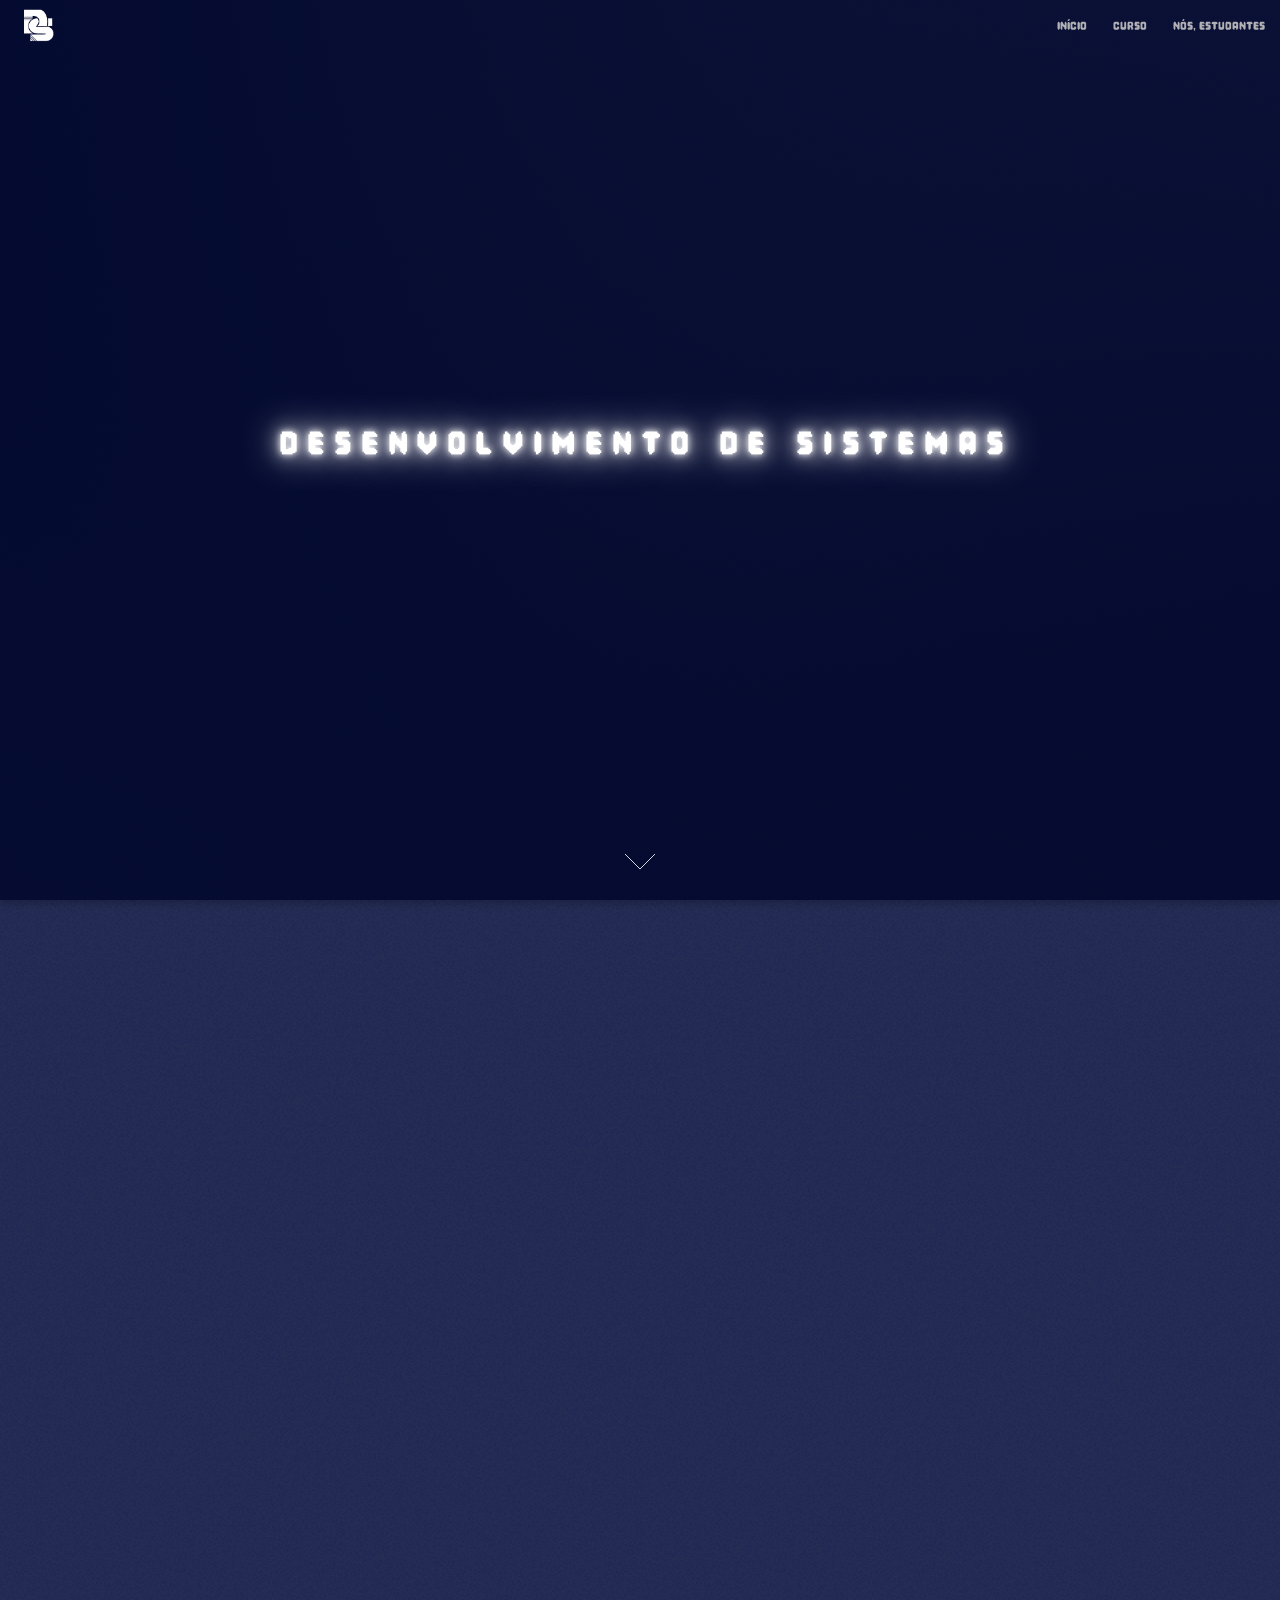
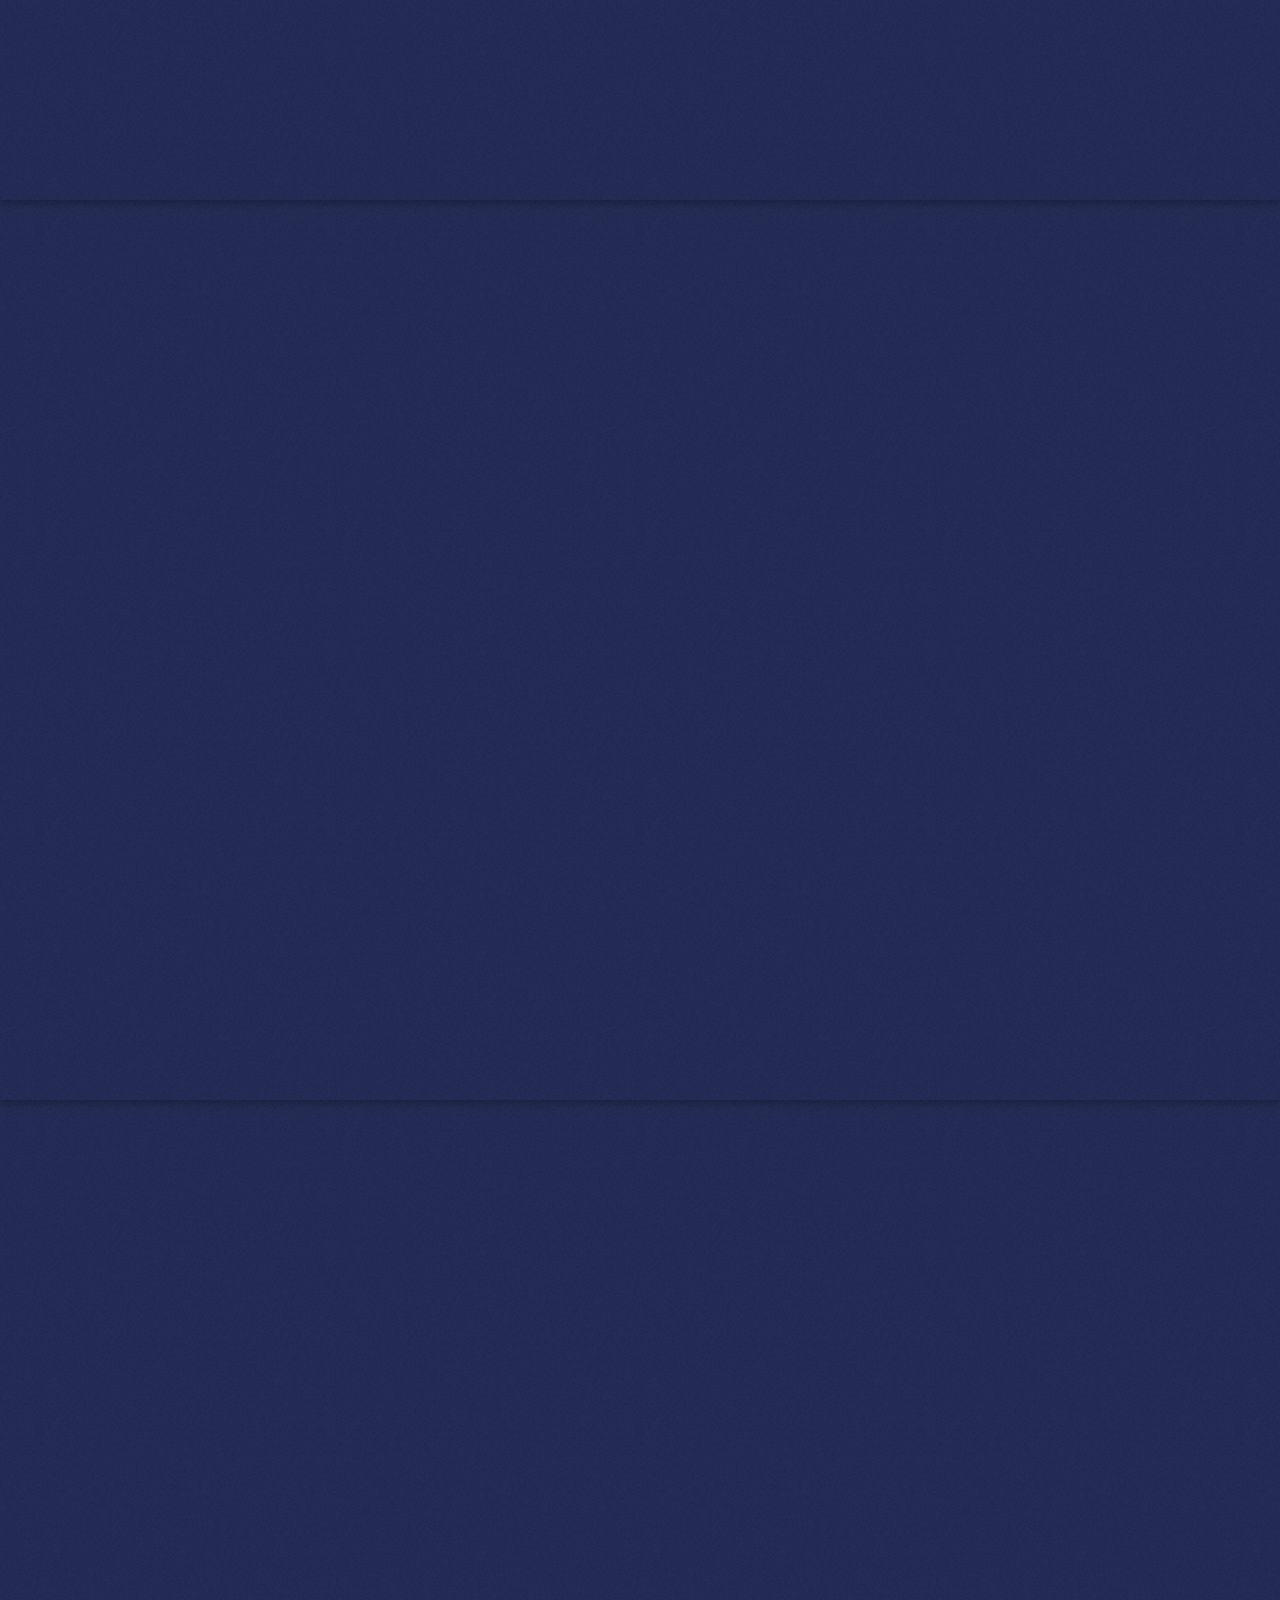
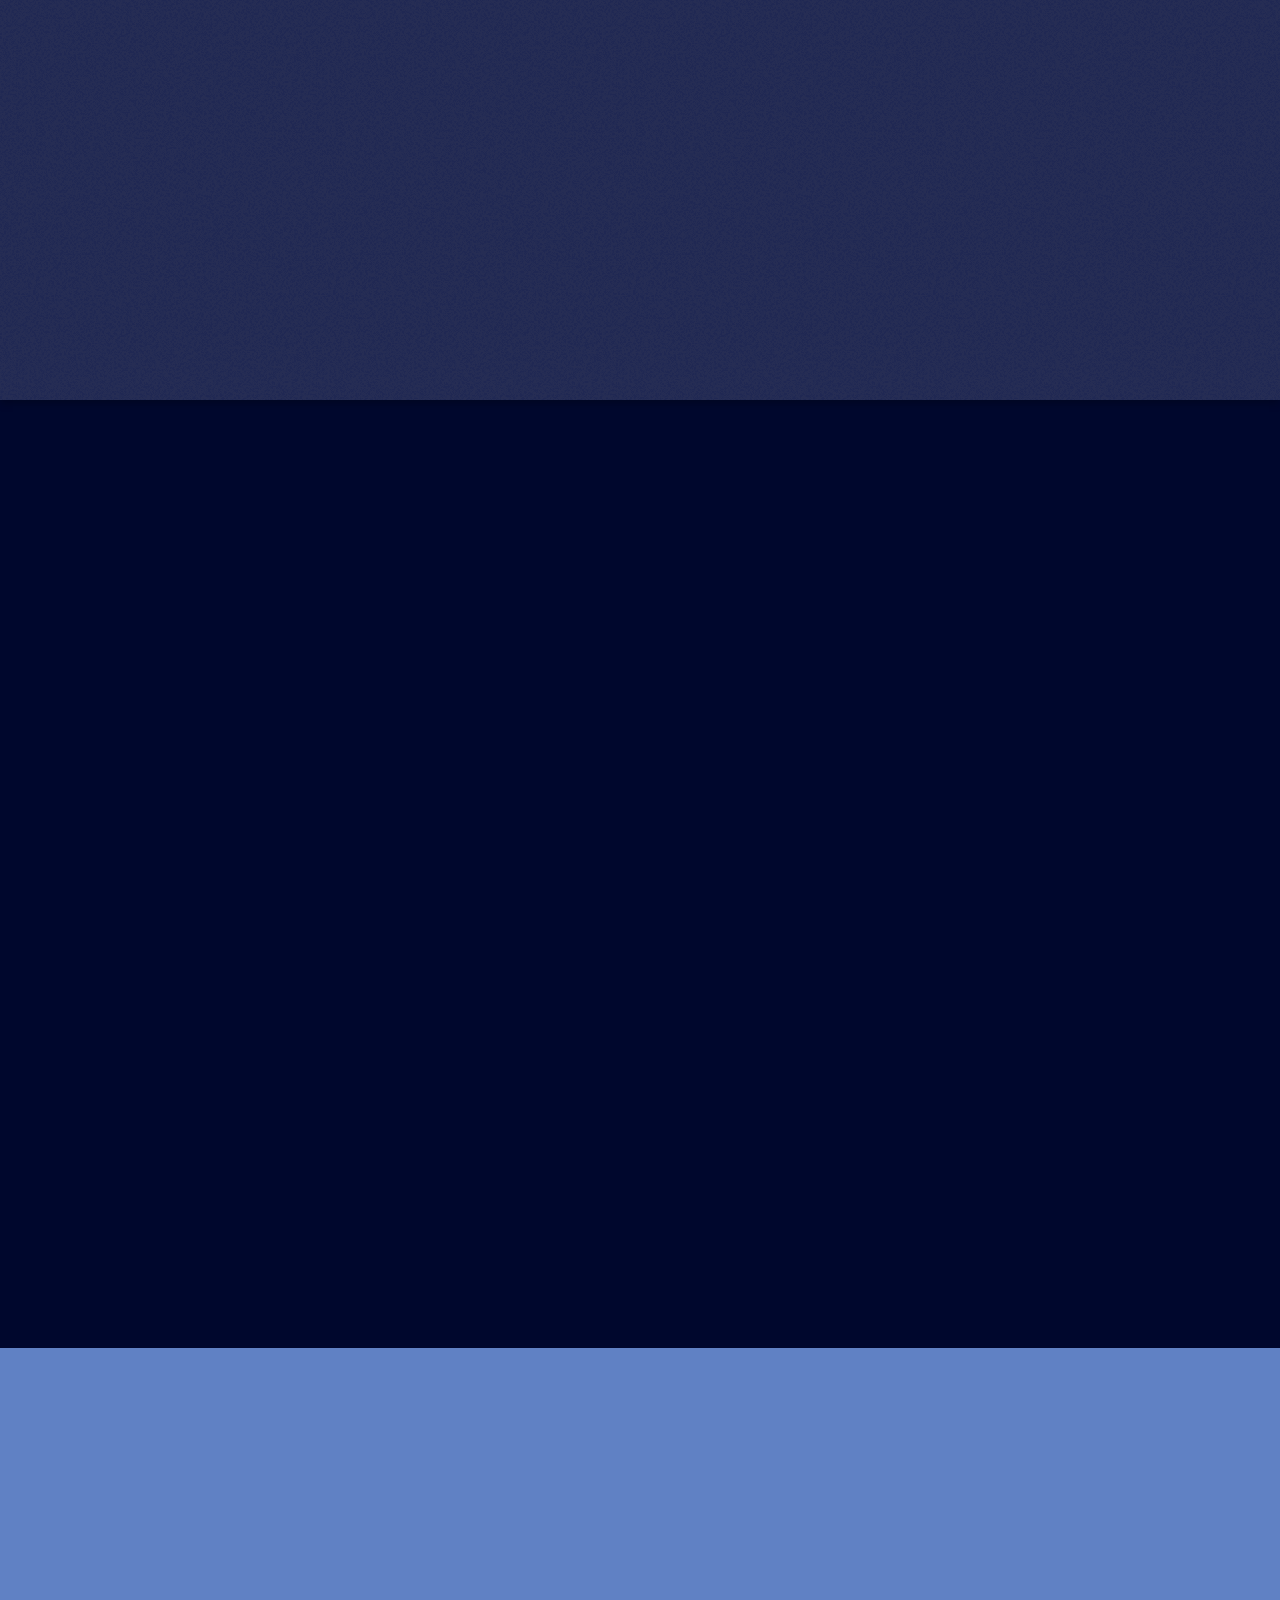
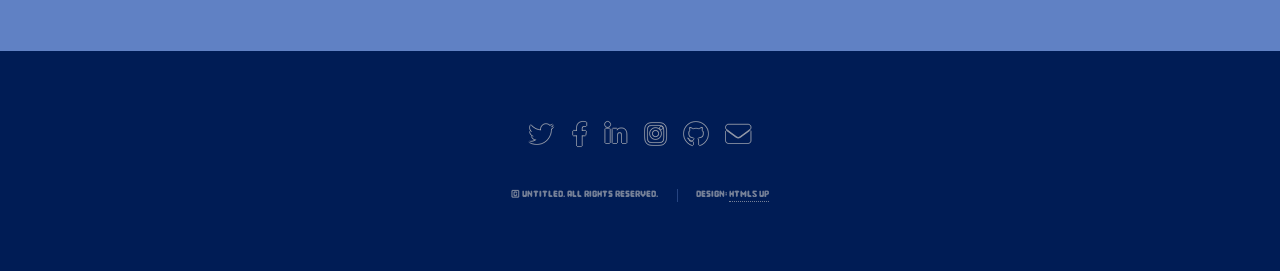
==== index.html @ de09a28e "commit geral pra julia ver" ====
<!DOCTYPE HTML>
<!--
	Landed by HTML5 UP
	html5up.net | @ajlkn
	Free for personal and commercial use under the CCA 3.0 license (html5up.net/license)
-->
<html>
	<head>
		<title>Desenvolvimento de Sistemas</title>
		<meta charset="utf-8" />
		<meta name="viewport" content="width=device-width, initial-scale=1, user-scalable=no" />
		<link rel="stylesheet" href="src/assets/css/main.css" />
		<link rel="stylesheet" href="src/assets/css/kinetic-type.css">
		<link rel="stylesheet" href="src/assets/css/main-page.css">
		<noscript><link rel="stylesheet" href="src/assets/css/noscript.css" /></noscript>
	</head>
	<body class="is-preload landing">
		<div id="page-wrapper">

			<!-- Header -->
				<header id="header">
					<h1 id="logo" style="margin-top: 5px;"><a href="index.html"><img src="src/images/ds-logo.png" alt="" width="40px" height="40px" ></a></h1>
					<nav id="nav">
						<ul>
							<li><a href="index.html">Início</a></li>
							<li>
								<a href="#">Curso</a>
								<ul>
									<li><a href="src/templates/left-sidebar.html">Left Sidebar</a></li>
									<li><a href="src/templates/right-sidebar.html">Right Sidebar</a></li>
									<li><a href="src/templates/no-sidebar.html">No Sidebar</a></li>
									<li>
										<a href="#">Submenu</a>
										<ul>
											<li><a href="#">Option 1</a></li>
											<li><a href="#">Option 2</a></li>
											<li><a href="#">Option 3</a></li>
											<li><a href="#">Option 4</a></li>
										</ul>
									</li>
								</ul>
							</li>
							<li><a href="src/templates/elements.html">Nós, estudantes</a></li>
							<!-- <li><a href="#" class="button primary">Sign Up</a></li> -->
						</ul>
					</nav>
				</header>

			<!-- Banner -->
				<section id="banner">
					<div class="content">
						<header>
							<!-- Kinetic Type: Glitch -->
							<!-- Kinetic Type: Neon -->
							<div class="kinetic-text kt-neon">
							<span class="kt-char" style="--i:0">d</span>
							<span class="kt-char" style="--i:1">e</span>
							<span class="kt-char" style="--i:2">s</span>
							<span class="kt-char" style="--i:3">e</span>
							<span class="kt-char" style="--i:4">n</span>
							<span class="kt-char" style="--i:5">v</span>
							<span class="kt-char" style="--i:6">o</span>
							<span class="kt-char" style="--i:7">l</span>
							<span class="kt-char" style="--i:8">v</span>
							<span class="kt-char" style="--i:9">i</span>
							<span class="kt-char" style="--i:10">m</span>
							<span class="kt-char" style="--i:11">e</span>
							<span class="kt-char" style="--i:12">n</span>
							<span class="kt-char" style="--i:13">t</span>
							<span class="kt-char" style="--i:14">o</span>
							<span class="kt-space"></span>
							<span class="kt-char" style="--i:15">d</span>
							<span class="kt-char" style="--i:16">e</span>
							<span class="kt-space"></span>
							<span class="kt-char" style="--i:17">s</span>
							<span class="kt-char" style="--i:18">i</span>
							<span class="kt-char" style="--i:19">s</span>
							<span class="kt-char" style="--i:20">t</span>
							<span class="kt-char" style="--i:21">e</span>
							<span class="kt-char" style="--i:22">m</span>
							<span class="kt-char" style="--i:23">a</span>
							<span class="kt-char" style="--i:24">s</span>
							</div>
							
							
						</header>
						<!-- <span class="image"><img src="images/pic01.jpg" alt="" /></span> -->
					</div>
					<a href="#one" class="goto-next scrolly">Next</a>
				</section>

			<!-- One -->
				<section id="one" class="spotlight style1 bottom">
					<span class="image fit main"><img src="src/images/IFPA.jpg" alt="" /></span>
					<div class="content">
						<div class="container">
							<div class="row">
								<div class="col-4 col-12-medium">
									<header>
										<h2>O que é o IFPA?</h2>
										<p>O Instituto Federal do Pará (IFPA) é uma instituição pública federal de ensino voltada para a formação técnica, tecnológica e superior.</p>
									</header>
								</div>
								<div class="col-4 col-12-medium">
									<p>Aqui são oferecidos cursos técnicos integrados ao ensino médio, ensino superior e técnico subsequente de forma gratuita e de qualidade focado no desenvolvimento regional e social.</p>
								</div>
								<div class="col-4 col-12-medium">
									<p>O IFPA, como instituição de ensino, além de oferecer educação técnica também
										proporcionará experiências únicas para os estudantes, que irão resultar no 
										amadurecimento e desenvolvimento de visão crítica para os alunos.
									</p>
								</div>
							</div>
						</div>
					</div>
					<a href="#two" class="goto-next scrolly">Next</a>
				</section>

			<!-- Two -->
				<section id="two" class="spotlight style2 right">
					<span class="image fit main"><img src="images/pic03.jpg" alt="" /></span>
					<div class="content">
						<header>
							<h2>Como o curso funciona?</h2>
							<p>Aqui você vai pôr a mão na massa-, ou melhor, nos códigos!!</p>
						</header>
						<p>O curso Técnico em Desenvolvimento de Sistemas capacita o aluno para projetar, desenvolver, testar e manter softwares, hardware (de forma leve) e bancos de dados. A formação une teoria à prática intensa desde os primeiros períodos, preparando o estudante para as demandas reais do mercado de tecnologia.</p>
						<!-- <ul class="actions">
							<li><a href="#" class="button">Learn More</a></li>
						</ul> -->
					</div>
					<a href="#three" class="goto-next scrolly">Next</a>
				</section>

			<!-- Three -->
				<!-- Three -->
<section id="three" class="spotlight style3 left">
    <span class="image fit main bottom"><img src="images/pic04.jpg" alt="" /></span>
    <div class="content">
        <header>
            <h2>Matérias e Aprendizado</h2>
            <p>Ficou curioso pra saber o que estudamos? Aqui uma amostra pra vc ;)</p>
        </header>

        <!-- Adicione a classe slider-container aqui -->
        <div class="slider-container">
            <ul>
                <li>
                    <strong>Algoritmos e Lógica de Programação:</strong> Introdução ao pensamento estruturado e manipulação de dados utilizando C++.
                </li>
                <li>
                    <strong>Programação Orientada a Objetos (POO):</strong> Construção de sistemas modulares e escaláveis utilizando Java e Python.
                </li>
                <li>
                    <strong>Banco de Dados:</strong> Modelagem e manipulação de informações utilizando a linguagem SQL.
                </li>
                <li>
                    <strong>Desenvolvimento Web e Mobile:</strong> Criação de interfaces e aplicações interativas para navegadores e dispositivos móveis.
                </li>
                <li>
                    <strong>Redes de Computadores e Hardware:</strong> Compreensão sobre infraestrutura, comunicação de dados, conectores e equipamentos de rede (como switches e routers).
                </li>
            </ul>
        </div>
    </div>
    <a href="#four" class="goto-next scrolly">Next</a>
</section>
			<!-- Four -->
				<section id="four" class="wrapper style1 special fade-up">
					<div class="container">
						<header class="major">
							<h2>Accumsan sed tempus adipiscing blandit</h2>
							<p>Iaculis ac volutpat vis non enim gravida nisi faucibus posuere arcu consequat</p>
						</header>
						<div class="box alt">
							<div class="row gtr-uniform">
								<section class="col-4 col-6-medium col-12-xsmall">
									<span class="icon solid alt major fa-chart-area"></span>
									<h3>Ipsum sed commodo</h3>
									<p>Feugiat accumsan lorem eu ac lorem amet accumsan donec. Blandit orci porttitor.</p>
								</section>
								<section class="col-4 col-6-medium col-12-xsmall">
									<span class="icon solid alt major fa-comment"></span>
									<h3>Eleifend lorem ornare</h3>
									<p>Feugiat accumsan lorem eu ac lorem amet accumsan donec. Blandit orci porttitor.</p>
								</section>
								<section class="col-4 col-6-medium col-12-xsmall">
									<span class="icon solid alt major fa-flask"></span>
									<h3>Cubilia cep lobortis</h3>
									<p>Feugiat accumsan lorem eu ac lorem amet accumsan donec. Blandit orci porttitor.</p>
								</section>
								<section class="col-4 col-6-medium col-12-xsmall">
									<span class="icon solid alt major fa-paper-plane"></span>
									<h3>Non semper interdum</h3>
									<p>Feugiat accumsan lorem eu ac lorem amet accumsan donec. Blandit orci porttitor.</p>
								</section>
								<section class="col-4 col-6-medium col-12-xsmall">
									<span class="icon solid alt major fa-file"></span>
									<h3>Odio laoreet accumsan</h3>
									<p>Feugiat accumsan lorem eu ac lorem amet accumsan donec. Blandit orci porttitor.</p>
								</section>
								<section class="col-4 col-6-medium col-12-xsmall">
									<span class="icon solid alt major fa-lock"></span>
									<h3>Massa arcu accumsan</h3>
									<p>Feugiat accumsan lorem eu ac lorem amet accumsan donec. Blandit orci porttitor.</p>
								</section>
							</div>
						</div>
						<footer class="major">
							<ul class="actions special">
								<li><a href="#" class="button">Magna sed feugiat</a></li>
							</ul>
						</footer>
					</div>
				</section>

			<!-- Five -->
				<section id="five" class="wrapper style2 special fade">
					<div class="container">
						<header>
							<h2>Magna faucibus lorem diam</h2>
							<p>Ante metus praesent faucibus ante integer id accumsan eleifend</p>
						</header>
						<form method="post" action="#" class="cta">
							<div class="row gtr-uniform gtr-50">
								<div class="col-8 col-12-xsmall"><input type="email" name="email" id="email" placeholder="Your Email Address" /></div>
								<div class="col-4 col-12-xsmall"><input type="submit" value="Get Started" class="fit primary" /></div>
							</div>
						</form>
					</div>
				</section>

			<!-- Footer -->
				<footer id="footer">
					<ul class="icons">
						<li><a href="#" class="icon brands alt fa-twitter"><span class="label">Twitter</span></a></li>
						<li><a href="#" class="icon brands alt fa-facebook-f"><span class="label">Facebook</span></a></li>
						<li><a href="#" class="icon brands alt fa-linkedin-in"><span class="label">LinkedIn</span></a></li>
						<li><a href="#" class="icon brands alt fa-instagram"><span class="label">Instagram</span></a></li>
						<li><a href="#" class="icon brands alt fa-github"><span class="label">GitHub</span></a></li>
						<li><a href="#" class="icon solid alt fa-envelope"><span class="label">Email</span></a></li>
					</ul>
					<ul class="copyright">
						<li>&copy; Untitled. All rights reserved.</li><li>Design: <a href="http://html5up.net">HTML5 UP</a></li>
					</ul>
				</footer>

		</div>

		<!-- Scripts -->
			<script src="src/assets/js/jquery.min.js"></script>
			<script src="src/assets/js/jquery.scrolly.min.js"></script>
			<script src="src/assets/js/jquery.dropotron.min.js"></script>
			<script src="src/assets/js/jquery.scrollex.min.js"></script>
			<script src="src/assets/js/browser.min.js"></script>
			<script src="src/assets/js/breakpoints.min.js"></script>
			<script src="src/assets/js/util.js"></script>
			<script src="src/assets/js/main.js"></script>

	</body>
</html>
---- src/assets/css/main.css ----
@import url("fontawesome-all.min.css");
@import url("https://fonts.googleapis.com/css?family=Roboto:100,300,100italic,300italic");
/*
	Landed by HTML5 UP
	html5up.net | @ajlkn
	Free for personal and commercial use under the CCA 3.0 license (html5up.net/license)
*/
@font-face {
  font-family: "Pixel Game";
  src: url("../webfonts/pixel-game/pixel-game.otf") format("opentype");
  font-weight: normal;
  font-style: normal;
  font-display: swap;
}
html, body, div, span, applet, object,
iframe, h1, h2, h3, h4, h5, h6, p, blockquote,
pre, a, abbr, acronym, address, big, cite,
code, del, dfn, em, img, ins, kbd, q, s, samp,
small, strike, strong, sub, sup, tt, var, b,
u, i, center, dl, dt, dd, ol, ul, li, fieldset,
form, label, legend, table, caption, tbody,
tfoot, thead, tr, th, td, article, aside,
canvas, details, embed, figure, figcaption,
footer, header, hgroup, menu, nav, output, ruby,
section, summary, time, mark, audio, video {
  margin: 0;
  padding: 0;
  border: 0;
  font-size: 100%;
  font: inherit;
  vertical-align: baseline;
}

article, aside, details, figcaption, figure,
footer, header, hgroup, menu, nav, section {
  display: block;
}

body {
  line-height: 1;
}

ol, ul {
  list-style: none;
}

blockquote, q {
  quotes: none;
}
blockquote:before, blockquote:after, q:before, q:after {
  content: "";
  content: none;
}

table {
  border-collapse: collapse;
  border-spacing: 0;
}

body {
  -webkit-text-size-adjust: none;
}

mark {
  background-color: transparent;
  color: inherit;
}

input::-moz-focus-inner {
  border: 0;
  padding: 0;
}

input, select, textarea {
  -moz-appearance: none;
  -webkit-appearance: none;
  -ms-appearance: none;
  appearance: none;
}

/* Basic */
html {
  box-sizing: border-box;
}

*, *:before, *:after {
  box-sizing: inherit;
}

html, body {
  background: #00072D;
}

body.is-preload *, body.is-preload *:before, body.is-preload *:after {
  -moz-animation: none !important;
  -webkit-animation: none !important;
  -ms-animation: none !important;
  animation: none !important;
  -moz-transition: none !important;
  -webkit-transition: none !important;
  -ms-transition: none !important;
  transition: none !important;
}

body, input, select, textarea {
  color: rgba(196, 196, 196, 0.9);
  font-family: "Pixel Game", "Roboto", Helvetica, sans-serif;
  font-size: 15pt;
  font-weight: 100;
  line-height: 1.75em;
}

a {
  -moz-transition: border-color 0.2s ease-in-out, color 0.2s ease-in-out;
  -webkit-transition: border-color 0.2s ease-in-out, color 0.2s ease-in-out;
  -ms-transition: border-color 0.2s ease-in-out, color 0.2s ease-in-out;
  transition: border-color 0.2s ease-in-out, color 0.2s ease-in-out;
  border-bottom: dotted 1px;
  color: #6081C4;
  text-decoration: none;
}
a:hover {
  color: #6081C4 !important;
  border-bottom-color: transparent;
}

strong, b {
  color: #ffffff;
  font-weight: 300;
}

em, i {
  font-style: italic;
}

p {
  margin: 0 0 2em 0;
}

h1, h2, h3, h4, h5, h6 {
  color: #ffffff;
  font-weight: 300;
  line-height: 1em;
  margin: 0 0 1em 0;
  font-family: "Pixel Game", Georgia, serif;
}
h1 a, h2 a, h3 a, h4 a, h5 a, h6 a {
  color: inherit;
  border: 0;
}

h2 {
  font-size: 2em;
  line-height: 1.5em;
  letter-spacing: -0.025em;
}

h3 {
  font-size: 1.35em;
  line-height: 1.5em;
}

h4 {
  font-size: 1.1em;
  line-height: 1.5em;
}

h5 {
  font-size: 0.9em;
  line-height: 1.5em;
}

h6 {
  font-size: 0.7em;
  line-height: 1.5em;
}

sub {
  font-size: 0.8em;
  position: relative;
  top: 0.5em;
}

sup {
  font-size: 0.8em;
  position: relative;
  top: -0.5em;
}

hr {
  border: 0;
  border-bottom: solid 1px rgba(96, 129, 196, 0.4);
  margin: 3em 0;
}
hr.major {
  margin: 4em 0;
}

blockquote {
  border-left: solid 4px rgba(96, 129, 196, 0.4);
  font-style: italic;
  margin: 0 0 2em 0;
  padding: 0.5em 0 0.5em 2em;
}

code {
  background: rgba(96, 129, 196, 0.08);
  border-radius: 4px;
  font-family: "Courier New", monospace;
  font-size: 0.9em;
  margin: 0 0.25em;
  padding: 0.25em 0.65em;
}

pre {
  -webkit-overflow-scrolling: touch;
  font-family: "Courier New", monospace;
  font-size: 0.9em;
  margin: 0 0 2em 0;
}
pre code {
  display: block;
  line-height: 1.75em;
  padding: 1em 1.5em;
  overflow-x: auto;
}

.align-left {
  text-align: left;
}

.align-center {
  text-align: center;
}

.align-right {
  text-align: right;
}

/* Loader */
@-moz-keyframes spinner-show {
  0% {
    opacity: 0;
  }
  100% {
    opacity: 1;
  }
}
@-webkit-keyframes spinner-show {
  0% {
    opacity: 0;
  }
  100% {
    opacity: 1;
  }
}
@-ms-keyframes spinner-show {
  0% {
    opacity: 0;
  }
  100% {
    opacity: 1;
  }
}
@keyframes spinner-show {
  0% {
    opacity: 0;
  }
  100% {
    opacity: 1;
  }
}
@-moz-keyframes spinner-hide {
  0% {
    color: rgba(196, 196, 196, 0.2);
    z-index: 100001;
    -moz-transform: scale(1) rotate(0deg);
    -webkit-transform: scale(1) rotate(0deg);
    -ms-transform: scale(1) rotate(0deg);
    transform: scale(1) rotate(0deg);
  }
  99% {
    color: #00072D;
    z-index: 100001;
    -moz-transform: scale(0.5) rotate(360deg);
    -webkit-transform: scale(0.5) rotate(360deg);
    -ms-transform: scale(0.5) rotate(360deg);
    transform: scale(0.5) rotate(360deg);
  }
  100% {
    color: #00072D;
    z-index: -1;
    -moz-transform: scale(0.5) rotate(360deg);
    -webkit-transform: scale(0.5) rotate(360deg);
    -ms-transform: scale(0.5) rotate(360deg);
    transform: scale(0.5) rotate(360deg);
  }
}
@-webkit-keyframes spinner-hide {
  0% {
    color: rgba(196, 196, 196, 0.2);
    z-index: 100001;
    -moz-transform: scale(1) rotate(0deg);
    -webkit-transform: scale(1) rotate(0deg);
    -ms-transform: scale(1) rotate(0deg);
    transform: scale(1) rotate(0deg);
  }
  99% {
    color: #00072D;
    z-index: 100001;
    -moz-transform: scale(0.5) rotate(360deg);
    -webkit-transform: scale(0.5) rotate(360deg);
    -ms-transform: scale(0.5) rotate(360deg);
    transform: scale(0.5) rotate(360deg);
  }
  100% {
    color: #00072D;
    z-index: -1;
    -moz-transform: scale(0.5) rotate(360deg);
    -webkit-transform: scale(0.5) rotate(360deg);
    -ms-transform: scale(0.5) rotate(360deg);
    transform: scale(0.5) rotate(360deg);
  }
}
@-ms-keyframes spinner-hide {
  0% {
    color: rgba(196, 196, 196, 0.2);
    z-index: 100001;
    -moz-transform: scale(1) rotate(0deg);
    -webkit-transform: scale(1) rotate(0deg);
    -ms-transform: scale(1) rotate(0deg);
    transform: scale(1) rotate(0deg);
  }
  99% {
    color: #00072D;
    z-index: 100001;
    -moz-transform: scale(0.5) rotate(360deg);
    -webkit-transform: scale(0.5) rotate(360deg);
    -ms-transform: scale(0.5) rotate(360deg);
    transform: scale(0.5) rotate(360deg);
  }
  100% {
    color: #00072D;
    z-index: -1;
    -moz-transform: scale(0.5) rotate(360deg);
    -webkit-transform: scale(0.5) rotate(360deg);
    -ms-transform: scale(0.5) rotate(360deg);
    transform: scale(0.5) rotate(360deg);
  }
}
@keyframes spinner-hide {
  0% {
    color: rgba(196, 196, 196, 0.2);
    z-index: 100001;
    -moz-transform: scale(1) rotate(0deg);
    -webkit-transform: scale(1) rotate(0deg);
    -ms-transform: scale(1) rotate(0deg);
    transform: scale(1) rotate(0deg);
  }
  99% {
    color: #00072D;
    z-index: 100001;
    -moz-transform: scale(0.5) rotate(360deg);
    -webkit-transform: scale(0.5) rotate(360deg);
    -ms-transform: scale(0.5) rotate(360deg);
    transform: scale(0.5) rotate(360deg);
  }
  100% {
    color: #00072D;
    z-index: -1;
    -moz-transform: scale(0.5) rotate(360deg);
    -webkit-transform: scale(0.5) rotate(360deg);
    -ms-transform: scale(0.5) rotate(360deg);
    transform: scale(0.5) rotate(360deg);
  }
}
@-moz-keyframes spinner-rotate {
  0% {
    -moz-transform: scale(1) rotate(0deg);
    -webkit-transform: scale(1) rotate(0deg);
    -ms-transform: scale(1) rotate(0deg);
    transform: scale(1) rotate(0deg);
  }
  100% {
    -moz-transform: scale(1) rotate(360deg);
    -webkit-transform: scale(1) rotate(360deg);
    -ms-transform: scale(1) rotate(360deg);
    transform: scale(1) rotate(360deg);
  }
}
@-webkit-keyframes spinner-rotate {
  0% {
    -moz-transform: scale(1) rotate(0deg);
    -webkit-transform: scale(1) rotate(0deg);
    -ms-transform: scale(1) rotate(0deg);
    transform: scale(1) rotate(0deg);
  }
  100% {
    -moz-transform: scale(1) rotate(360deg);
    -webkit-transform: scale(1) rotate(360deg);
    -ms-transform: scale(1) rotate(360deg);
    transform: scale(1) rotate(360deg);
  }
}
@-ms-keyframes spinner-rotate {
  0% {
    -moz-transform: scale(1) rotate(0deg);
    -webkit-transform: scale(1) rotate(0deg);
    -ms-transform: scale(1) rotate(0deg);
    transform: scale(1) rotate(0deg);
  }
  100% {
    -moz-transform: scale(1) rotate(360deg);
    -webkit-transform: scale(1) rotate(360deg);
    -ms-transform: scale(1) rotate(360deg);
    transform: scale(1) rotate(360deg);
  }
}
@keyframes spinner-rotate {
  0% {
    -moz-transform: scale(1) rotate(0deg);
    -webkit-transform: scale(1) rotate(0deg);
    -ms-transform: scale(1) rotate(0deg);
    transform: scale(1) rotate(0deg);
  }
  100% {
    -moz-transform: scale(1) rotate(360deg);
    -webkit-transform: scale(1) rotate(360deg);
    -ms-transform: scale(1) rotate(360deg);
    transform: scale(1) rotate(360deg);
  }
}
@-moz-keyframes overlay-hide {
  0% {
    opacity: 1;
    z-index: 100000;
  }
  15% {
    opacity: 1;
    z-index: 100000;
  }
  99% {
    opacity: 0;
    z-index: 100000;
  }
  100% {
    opacity: 0;
    z-index: -1;
  }
}
@-webkit-keyframes overlay-hide {
  0% {
    opacity: 1;
    z-index: 100000;
  }
  15% {
    opacity: 1;
    z-index: 100000;
  }
  99% {
    opacity: 0;
    z-index: 100000;
  }
  100% {
    opacity: 0;
    z-index: -1;
  }
}
@-ms-keyframes overlay-hide {
  0% {
    opacity: 1;
    z-index: 100000;
  }
  15% {
    opacity: 1;
    z-index: 100000;
  }
  99% {
    opacity: 0;
    z-index: 100000;
  }
  100% {
    opacity: 0;
    z-index: -1;
  }
}
@keyframes overlay-hide {
  0% {
    opacity: 1;
    z-index: 100000;
  }
  15% {
    opacity: 1;
    z-index: 100000;
  }
  99% {
    opacity: 0;
    z-index: 100000;
  }
  100% {
    opacity: 0;
    z-index: -1;
  }
}
body.landing {
  text-decoration: none;
}
body.landing:before {
  -moz-osx-font-smoothing: grayscale;
  -webkit-font-smoothing: antialiased;
  display: inline-block;
  font-style: normal;
  font-variant: normal;
  text-rendering: auto;
  line-height: 1;
  text-transform: none !important;
  font-family: "Font Awesome 5 Free";
  font-weight: 900;
}
body.landing:before {
  -moz-animation: spinner-show 1.5s 1 0.25s ease forwards, spinner-hide 0.25s ease-in-out forwards !important;
  -webkit-animation: spinner-show 1.5s 1 0.25s ease forwards, spinner-hide 0.25s ease-in-out forwards !important;
  -ms-animation: spinner-show 1.5s 1 0.25s ease forwards, spinner-hide 0.25s ease-in-out forwards !important;
  animation: spinner-show 1.5s 1 0.25s ease forwards, spinner-hide 0.25s ease-in-out forwards !important;
  -moz-transform-origin: 50% 50%;
  -webkit-transform-origin: 50% 50%;
  -ms-transform-origin: 50% 50%;
  transform-origin: 50% 50%;
  color: rgba(196, 196, 196, 0.2);
  content: "\f1ce";
  cursor: default;
  display: block;
  font-size: 2em;
  height: 2em;
  left: 50%;
  line-height: 2em;
  margin: -1em 0 0 -1em;
  opacity: 0;
  position: fixed;
  text-align: center;
  top: 50%;
  width: 2em;
  z-index: -1;
}
body.landing:after {
  -moz-animation: overlay-hide 1.5s ease-in forwards !important;
  -webkit-animation: overlay-hide 1.5s ease-in forwards !important;
  -ms-animation: overlay-hide 1.5s ease-in forwards !important;
  animation: overlay-hide 1.5s ease-in forwards !important;
  background: #00072D;
  content: "";
  display: block;
  height: 100%;
  left: 0;
  opacity: 0;
  position: fixed;
  top: 0;
  width: 100%;
  z-index: -1;
}
body.landing.is-preload:before {
  -moz-animation: spinner-show 1.5s 1 0.25s ease forwards, spinner-rotate 0.75s infinite linear !important;
  -webkit-animation: spinner-show 1.5s 1 0.25s ease forwards, spinner-rotate 0.75s infinite linear !important;
  -ms-animation: spinner-show 1.5s 1 0.25s ease forwards, spinner-rotate 0.75s infinite linear !important;
  animation: spinner-show 1.5s 1 0.25s ease forwards, spinner-rotate 0.75s infinite linear !important;
  z-index: 100001;
}
body.landing.is-preload:after {
  -moz-animation: none !important;
  -webkit-animation: none !important;
  -ms-animation: none !important;
  animation: none !important;
  opacity: 1;
  z-index: 100000;
}

@media (-webkit-min-device-pixel-ratio: 2) {
  body.landing:before {
    line-height: 2.025em;
  }
}
/* Container */
.container {
  margin: 0 auto;
  max-width: calc(100% - 4em);
  width: 70em;
}
.container.xsmall {
  width: 17.5em;
}
.container.small {
  width: 35em;
}
.container.medium {
  width: 52.5em;
}
.container.large {
  width: 87.5em;
}
.container.xlarge {
  width: 105em;
}
.container.max {
  width: 100%;
}
@media screen and (max-width: 1280px) {
  .container {
    width: 90%;
    max-width: 100%;
  }
}
@media screen and (max-width: 980px) {
  .container {
    width: 100% !important;
  }
}

/* Row */
.row {
  display: flex;
  flex-wrap: wrap;
  box-sizing: border-box;
  align-items: stretch;
}
.row > * {
  box-sizing: border-box;
}
.row.gtr-uniform > * > :last-child {
  margin-bottom: 0;
}
.row.aln-left {
  justify-content: flex-start;
}
.row.aln-center {
  justify-content: center;
}
.row.aln-right {
  justify-content: flex-end;
}
.row.aln-top {
  align-items: flex-start;
}
.row.aln-middle {
  align-items: center;
}
.row.aln-bottom {
  align-items: flex-end;
}
.row > .imp {
  order: -1;
}
.row > .col-1 {
  width: 8.3333333333%;
}
.row > .off-1 {
  margin-left: 8.3333333333%;
}
.row > .col-2 {
  width: 16.6666666667%;
}
.row > .off-2 {
  margin-left: 16.6666666667%;
}
.row > .col-3 {
  width: 25%;
}
.row > .off-3 {
  margin-left: 25%;
}
.row > .col-4 {
  width: 33.3333333333%;
}
.row > .off-4 {
  margin-left: 33.3333333333%;
}
.row > .col-5 {
  width: 41.6666666667%;
}
.row > .off-5 {
  margin-left: 41.6666666667%;
}
.row > .col-6 {
  width: 50%;
}
.row > .off-6 {
  margin-left: 50%;
}
.row > .col-7 {
  width: 58.3333333333%;
}
.row > .off-7 {
  margin-left: 58.3333333333%;
}
.row > .col-8 {
  width: 66.6666666667%;
}
.row > .off-8 {
  margin-left: 66.6666666667%;
}
.row > .col-9 {
  width: 75%;
}
.row > .off-9 {
  margin-left: 75%;
}
.row > .col-10 {
  width: 83.3333333333%;
}
.row > .off-10 {
  margin-left: 83.3333333333%;
}
.row > .col-11 {
  width: 91.6666666667%;
}
.row > .off-11 {
  margin-left: 91.6666666667%;
}
.row > .col-12 {
  width: 100%;
}
.row > .off-12 {
  margin-left: 100%;
}
.row.gtr-0 {
  margin-top: -0;
  margin-left: -0em;
}
.row.gtr-0 > * {
  padding: 0 0 0 0em;
}
.row.gtr-0.gtr-uniform {
  margin-top: -0em;
}
.row.gtr-0.gtr-uniform > * {
  padding-top: 0em;
}
.row.gtr-25 {
  margin-top: -0;
  margin-left: -0.625em;
}
.row.gtr-25 > * {
  padding: 0 0 0 0.625em;
}
.row.gtr-25.gtr-uniform {
  margin-top: -0.625em;
}
.row.gtr-25.gtr-uniform > * {
  padding-top: 0.625em;
}
.row.gtr-50 {
  margin-top: -0;
  margin-left: -1.25em;
}
.row.gtr-50 > * {
  padding: 0 0 0 1.25em;
}
.row.gtr-50.gtr-uniform {
  margin-top: -1.25em;
}
.row.gtr-50.gtr-uniform > * {
  padding-top: 1.25em;
}
.row {
  margin-top: -0;
  margin-left: -2.5em;
}
.row > * {
  padding: 0 0 0 2.5em;
}
.row.gtr-uniform {
  margin-top: -2.5em;
}
.row.gtr-uniform > * {
  padding-top: 2.5em;
}
.row.gtr-150 {
  margin-top: -0;
  margin-left: -3.75em;
}
.row.gtr-150 > * {
  padding: 0 0 0 3.75em;
}
.row.gtr-150.gtr-uniform {
  margin-top: -3.75em;
}
.row.gtr-150.gtr-uniform > * {
  padding-top: 3.75em;
}
.row.gtr-200 {
  margin-top: -0;
  margin-left: -5em;
}
.row.gtr-200 > * {
  padding: 0 0 0 5em;
}
.row.gtr-200.gtr-uniform {
  margin-top: -5em;
}
.row.gtr-200.gtr-uniform > * {
  padding-top: 5em;
}
@media screen and (max-width: 1680px) {
  .row {
    display: flex;
    flex-wrap: wrap;
    box-sizing: border-box;
    align-items: stretch;
  }
  .row > * {
    box-sizing: border-box;
  }
  .row.gtr-uniform > * > :last-child {
    margin-bottom: 0;
  }
  .row.aln-left {
    justify-content: flex-start;
  }
  .row.aln-center {
    justify-content: center;
  }
  .row.aln-right {
    justify-content: flex-end;
  }
  .row.aln-top {
    align-items: flex-start;
  }
  .row.aln-middle {
    align-items: center;
  }
  .row.aln-bottom {
    align-items: flex-end;
  }
  .row > .imp-xlarge {
    order: -1;
  }
  .row > .col-1-xlarge {
    width: 8.3333333333%;
  }
  .row > .off-1-xlarge {
    margin-left: 8.3333333333%;
  }
  .row > .col-2-xlarge {
    width: 16.6666666667%;
  }
  .row > .off-2-xlarge {
    margin-left: 16.6666666667%;
  }
  .row > .col-3-xlarge {
    width: 25%;
  }
  .row > .off-3-xlarge {
    margin-left: 25%;
  }
  .row > .col-4-xlarge {
    width: 33.3333333333%;
  }
  .row > .off-4-xlarge {
    margin-left: 33.3333333333%;
  }
  .row > .col-5-xlarge {
    width: 41.6666666667%;
  }
  .row > .off-5-xlarge {
    margin-left: 41.6666666667%;
  }
  .row > .col-6-xlarge {
    width: 50%;
  }
  .row > .off-6-xlarge {
    margin-left: 50%;
  }
  .row > .col-7-xlarge {
    width: 58.3333333333%;
  }
  .row > .off-7-xlarge {
    margin-left: 58.3333333333%;
  }
  .row > .col-8-xlarge {
    width: 66.6666666667%;
  }
  .row > .off-8-xlarge {
    margin-left: 66.6666666667%;
  }
  .row > .col-9-xlarge {
    width: 75%;
  }
  .row > .off-9-xlarge {
    margin-left: 75%;
  }
  .row > .col-10-xlarge {
    width: 83.3333333333%;
  }
  .row > .off-10-xlarge {
    margin-left: 83.3333333333%;
  }
  .row > .col-11-xlarge {
    width: 91.6666666667%;
  }
  .row > .off-11-xlarge {
    margin-left: 91.6666666667%;
  }
  .row > .col-12-xlarge {
    width: 100%;
  }
  .row > .off-12-xlarge {
    margin-left: 100%;
  }
  .row.gtr-0 {
    margin-top: -0;
    margin-left: -0em;
  }
  .row.gtr-0 > * {
    padding: 0 0 0 0em;
  }
  .row.gtr-0.gtr-uniform {
    margin-top: -0em;
  }
  .row.gtr-0.gtr-uniform > * {
    padding-top: 0em;
  }
  .row.gtr-25 {
    margin-top: -0;
    margin-left: -0.625em;
  }
  .row.gtr-25 > * {
    padding: 0 0 0 0.625em;
  }
  .row.gtr-25.gtr-uniform {
    margin-top: -0.625em;
  }
  .row.gtr-25.gtr-uniform > * {
    padding-top: 0.625em;
  }
  .row.gtr-50 {
    margin-top: -0;
    margin-left: -1.25em;
  }
  .row.gtr-50 > * {
    padding: 0 0 0 1.25em;
  }
  .row.gtr-50.gtr-uniform {
    margin-top: -1.25em;
  }
  .row.gtr-50.gtr-uniform > * {
    padding-top: 1.25em;
  }
  .row {
    margin-top: -0;
    margin-left: -2.5em;
  }
  .row > * {
    padding: 0 0 0 2.5em;
  }
  .row.gtr-uniform {
    margin-top: -2.5em;
  }
  .row.gtr-uniform > * {
    padding-top: 2.5em;
  }
  .row.gtr-150 {
    margin-top: -0;
    margin-left: -3.75em;
  }
  .row.gtr-150 > * {
    padding: 0 0 0 3.75em;
  }
  .row.gtr-150.gtr-uniform {
    margin-top: -3.75em;
  }
  .row.gtr-150.gtr-uniform > * {
    padding-top: 3.75em;
  }
  .row.gtr-200 {
    margin-top: -0;
    margin-left: -5em;
  }
  .row.gtr-200 > * {
    padding: 0 0 0 5em;
  }
  .row.gtr-200.gtr-uniform {
    margin-top: -5em;
  }
  .row.gtr-200.gtr-uniform > * {
    padding-top: 5em;
  }
}
@media screen and (max-width: 1280px) {
  .row {
    display: flex;
    flex-wrap: wrap;
    box-sizing: border-box;
    align-items: stretch;
  }
  .row > * {
    box-sizing: border-box;
  }
  .row.gtr-uniform > * > :last-child {
    margin-bottom: 0;
  }
  .row.aln-left {
    justify-content: flex-start;
  }
  .row.aln-center {
    justify-content: center;
  }
  .row.aln-right {
    justify-content: flex-end;
  }
  .row.aln-top {
    align-items: flex-start;
  }
  .row.aln-middle {
    align-items: center;
  }
  .row.aln-bottom {
    align-items: flex-end;
  }
  .row > .imp-large {
    order: -1;
  }
  .row > .col-1-large {
    width: 8.3333333333%;
  }
  .row > .off-1-large {
    margin-left: 8.3333333333%;
  }
  .row > .col-2-large {
    width: 16.6666666667%;
  }
  .row > .off-2-large {
    margin-left: 16.6666666667%;
  }
  .row > .col-3-large {
    width: 25%;
  }
  .row > .off-3-large {
    margin-left: 25%;
  }
  .row > .col-4-large {
    width: 33.3333333333%;
  }
  .row > .off-4-large {
    margin-left: 33.3333333333%;
  }
  .row > .col-5-large {
    width: 41.6666666667%;
  }
  .row > .off-5-large {
    margin-left: 41.6666666667%;
  }
  .row > .col-6-large {
    width: 50%;
  }
  .row > .off-6-large {
    margin-left: 50%;
  }
  .row > .col-7-large {
    width: 58.3333333333%;
  }
  .row > .off-7-large {
    margin-left: 58.3333333333%;
  }
  .row > .col-8-large {
    width: 66.6666666667%;
  }
  .row > .off-8-large {
    margin-left: 66.6666666667%;
  }
  .row > .col-9-large {
    width: 75%;
  }
  .row > .off-9-large {
    margin-left: 75%;
  }
  .row > .col-10-large {
    width: 83.3333333333%;
  }
  .row > .off-10-large {
    margin-left: 83.3333333333%;
  }
  .row > .col-11-large {
    width: 91.6666666667%;
  }
  .row > .off-11-large {
    margin-left: 91.6666666667%;
  }
  .row > .col-12-large {
    width: 100%;
  }
  .row > .off-12-large {
    margin-left: 100%;
  }
  .row.gtr-0 {
    margin-top: -0;
    margin-left: -0em;
  }
  .row.gtr-0 > * {
    padding: 0 0 0 0em;
  }
  .row.gtr-0.gtr-uniform {
    margin-top: -0em;
  }
  .row.gtr-0.gtr-uniform > * {
    padding-top: 0em;
  }
  .row.gtr-25 {
    margin-top: -0;
    margin-left: -0.625em;
  }
  .row.gtr-25 > * {
    padding: 0 0 0 0.625em;
  }
  .row.gtr-25.gtr-uniform {
    margin-top: -0.625em;
  }
  .row.gtr-25.gtr-uniform > * {
    padding-top: 0.625em;
  }
  .row.gtr-50 {
    margin-top: -0;
    margin-left: -1.25em;
  }
  .row.gtr-50 > * {
    padding: 0 0 0 1.25em;
  }
  .row.gtr-50.gtr-uniform {
    margin-top: -1.25em;
  }
  .row.gtr-50.gtr-uniform > * {
    padding-top: 1.25em;
  }
  .row {
    margin-top: -0;
    margin-left: -2.5em;
  }
  .row > * {
    padding: 0 0 0 2.5em;
  }
  .row.gtr-uniform {
    margin-top: -2.5em;
  }
  .row.gtr-uniform > * {
    padding-top: 2.5em;
  }
  .row.gtr-150 {
    margin-top: -0;
    margin-left: -3.75em;
  }
  .row.gtr-150 > * {
    padding: 0 0 0 3.75em;
  }
  .row.gtr-150.gtr-uniform {
    margin-top: -3.75em;
  }
  .row.gtr-150.gtr-uniform > * {
    padding-top: 3.75em;
  }
  .row.gtr-200 {
    margin-top: -0;
    margin-left: -5em;
  }
  .row.gtr-200 > * {
    padding: 0 0 0 5em;
  }
  .row.gtr-200.gtr-uniform {
    margin-top: -5em;
  }
  .row.gtr-200.gtr-uniform > * {
    padding-top: 5em;
  }
}
@media screen and (max-width: 980px) {
  .row {
    display: flex;
    flex-wrap: wrap;
    box-sizing: border-box;
    align-items: stretch;
  }
  .row > * {
    box-sizing: border-box;
  }
  .row.gtr-uniform > * > :last-child {
    margin-bottom: 0;
  }
  .row.aln-left {
    justify-content: flex-start;
  }
  .row.aln-center {
    justify-content: center;
  }
  .row.aln-right {
    justify-content: flex-end;
  }
  .row.aln-top {
    align-items: flex-start;
  }
  .row.aln-middle {
    align-items: center;
  }
  .row.aln-bottom {
    align-items: flex-end;
  }
  .row > .imp-medium {
    order: -1;
  }
  .row > .col-1-medium {
    width: 8.3333333333%;
  }
  .row > .off-1-medium {
    margin-left: 8.3333333333%;
  }
  .row > .col-2-medium {
    width: 16.6666666667%;
  }
  .row > .off-2-medium {
    margin-left: 16.6666666667%;
  }
  .row > .col-3-medium {
    width: 25%;
  }
  .row > .off-3-medium {
    margin-left: 25%;
  }
  .row > .col-4-medium {
    width: 33.3333333333%;
  }
  .row > .off-4-medium {
    margin-left: 33.3333333333%;
  }
  .row > .col-5-medium {
    width: 41.6666666667%;
  }
  .row > .off-5-medium {
    margin-left: 41.6666666667%;
  }
  .row > .col-6-medium {
    width: 50%;
  }
  .row > .off-6-medium {
    margin-left: 50%;
  }
  .row > .col-7-medium {
    width: 58.3333333333%;
  }
  .row > .off-7-medium {
    margin-left: 58.3333333333%;
  }
  .row > .col-8-medium {
    width: 66.6666666667%;
  }
  .row > .off-8-medium {
    margin-left: 66.6666666667%;
  }
  .row > .col-9-medium {
    width: 75%;
  }
  .row > .off-9-medium {
    margin-left: 75%;
  }
  .row > .col-10-medium {
    width: 83.3333333333%;
  }
  .row > .off-10-medium {
    margin-left: 83.3333333333%;
  }
  .row > .col-11-medium {
    width: 91.6666666667%;
  }
  .row > .off-11-medium {
    margin-left: 91.6666666667%;
  }
  .row > .col-12-medium {
    width: 100%;
  }
  .row > .off-12-medium {
    margin-left: 100%;
  }
  .row.gtr-0 {
    margin-top: -0;
    margin-left: -0em;
  }
  .row.gtr-0 > * {
    padding: 0 0 0 0em;
  }
  .row.gtr-0.gtr-uniform {
    margin-top: -0em;
  }
  .row.gtr-0.gtr-uniform > * {
    padding-top: 0em;
  }
  .row.gtr-25 {
    margin-top: -0;
    margin-left: -0.625em;
  }
  .row.gtr-25 > * {
    padding: 0 0 0 0.625em;
  }
  .row.gtr-25.gtr-uniform {
    margin-top: -0.625em;
  }
  .row.gtr-25.gtr-uniform > * {
    padding-top: 0.625em;
  }
  .row.gtr-50 {
    margin-top: -0;
    margin-left: -1.25em;
  }
  .row.gtr-50 > * {
    padding: 0 0 0 1.25em;
  }
  .row.gtr-50.gtr-uniform {
    margin-top: -1.25em;
  }
  .row.gtr-50.gtr-uniform > * {
    padding-top: 1.25em;
  }
  .row {
    margin-top: -0;
    margin-left: -2.5em;
  }
  .row > * {
    padding: 0 0 0 2.5em;
  }
  .row.gtr-uniform {
    margin-top: -2.5em;
  }
  .row.gtr-uniform > * {
    padding-top: 2.5em;
  }
  .row.gtr-150 {
    margin-top: -0;
    margin-left: -3.75em;
  }
  .row.gtr-150 > * {
    padding: 0 0 0 3.75em;
  }
  .row.gtr-150.gtr-uniform {
    margin-top: -3.75em;
  }
  .row.gtr-150.gtr-uniform > * {
    padding-top: 3.75em;
  }
  .row.gtr-200 {
    margin-top: -0;
    margin-left: -5em;
  }
  .row.gtr-200 > * {
    padding: 0 0 0 5em;
  }
  .row.gtr-200.gtr-uniform {
    margin-top: -5em;
  }
  .row.gtr-200.gtr-uniform > * {
    padding-top: 5em;
  }
}
@media screen and (max-width: 736px) {
  .row {
    display: flex;
    flex-wrap: wrap;
    box-sizing: border-box;
    align-items: stretch;
  }
  .row > * {
    box-sizing: border-box;
  }
  .row.gtr-uniform > * > :last-child {
    margin-bottom: 0;
  }
  .row.aln-left {
    justify-content: flex-start;
  }
  .row.aln-center {
    justify-content: center;
  }
  .row.aln-right {
    justify-content: flex-end;
  }
  .row.aln-top {
    align-items: flex-start;
  }
  .row.aln-middle {
    align-items: center;
  }
  .row.aln-bottom {
    align-items: flex-end;
  }
  .row > .imp-small {
    order: -1;
  }
  .row > .col-1-small {
    width: 8.3333333333%;
  }
  .row > .off-1-small {
    margin-left: 8.3333333333%;
  }
  .row > .col-2-small {
    width: 16.6666666667%;
  }
  .row > .off-2-small {
    margin-left: 16.6666666667%;
  }
  .row > .col-3-small {
    width: 25%;
  }
  .row > .off-3-small {
    margin-left: 25%;
  }
  .row > .col-4-small {
    width: 33.3333333333%;
  }
  .row > .off-4-small {
    margin-left: 33.3333333333%;
  }
  .row > .col-5-small {
    width: 41.6666666667%;
  }
  .row > .off-5-small {
    margin-left: 41.6666666667%;
  }
  .row > .col-6-small {
    width: 50%;
  }
  .row > .off-6-small {
    margin-left: 50%;
  }
  .row > .col-7-small {
    width: 58.3333333333%;
  }
  .row > .off-7-small {
    margin-left: 58.3333333333%;
  }
  .row > .col-8-small {
    width: 66.6666666667%;
  }
  .row > .off-8-small {
    margin-left: 66.6666666667%;
  }
  .row > .col-9-small {
    width: 75%;
  }
  .row > .off-9-small {
    margin-left: 75%;
  }
  .row > .col-10-small {
    width: 83.3333333333%;
  }
  .row > .off-10-small {
    margin-left: 83.3333333333%;
  }
  .row > .col-11-small {
    width: 91.6666666667%;
  }
  .row > .off-11-small {
    margin-left: 91.6666666667%;
  }
  .row > .col-12-small {
    width: 100%;
  }
  .row > .off-12-small {
    margin-left: 100%;
  }
  .row.gtr-0 {
    margin-top: -0;
    margin-left: -0em;
  }
  .row.gtr-0 > * {
    padding: 0 0 0 0em;
  }
  .row.gtr-0.gtr-uniform {
    margin-top: -0em;
  }
  .row.gtr-0.gtr-uniform > * {
    padding-top: 0em;
  }
  .row.gtr-25 {
    margin-top: -0;
    margin-left: -0.625em;
  }
  .row.gtr-25 > * {
    padding: 0 0 0 0.625em;
  }
  .row.gtr-25.gtr-uniform {
    margin-top: -0.625em;
  }
  .row.gtr-25.gtr-uniform > * {
    padding-top: 0.625em;
  }
  .row.gtr-50 {
    margin-top: -0;
    margin-left: -1.25em;
  }
  .row.gtr-50 > * {
    padding: 0 0 0 1.25em;
  }
  .row.gtr-50.gtr-uniform {
    margin-top: -1.25em;
  }
  .row.gtr-50.gtr-uniform > * {
    padding-top: 1.25em;
  }
  .row {
    margin-top: -0;
    margin-left: -2.5em;
  }
  .row > * {
    padding: 0 0 0 2.5em;
  }
  .row.gtr-uniform {
    margin-top: -2.5em;
  }
  .row.gtr-uniform > * {
    padding-top: 2.5em;
  }
  .row.gtr-150 {
    margin-top: -0;
    margin-left: -3.75em;
  }
  .row.gtr-150 > * {
    padding: 0 0 0 3.75em;
  }
  .row.gtr-150.gtr-uniform {
    margin-top: -3.75em;
  }
  .row.gtr-150.gtr-uniform > * {
    padding-top: 3.75em;
  }
  .row.gtr-200 {
    margin-top: -0;
    margin-left: -5em;
  }
  .row.gtr-200 > * {
    padding: 0 0 0 5em;
  }
  .row.gtr-200.gtr-uniform {
    margin-top: -5em;
  }
  .row.gtr-200.gtr-uniform > * {
    padding-top: 5em;
  }
}
@media screen and (max-width: 480px) {
  .row {
    display: flex;
    flex-wrap: wrap;
    box-sizing: border-box;
    align-items: stretch;
  }
  .row > * {
    box-sizing: border-box;
  }
  .row.gtr-uniform > * > :last-child {
    margin-bottom: 0;
  }
  .row.aln-left {
    justify-content: flex-start;
  }
  .row.aln-center {
    justify-content: center;
  }
  .row.aln-right {
    justify-content: flex-end;
  }
  .row.aln-top {
    align-items: flex-start;
  }
  .row.aln-middle {
    align-items: center;
  }
  .row.aln-bottom {
    align-items: flex-end;
  }
  .row > .imp-xsmall {
    order: -1;
  }
  .row > .col-1-xsmall {
    width: 8.3333333333%;
  }
  .row > .off-1-xsmall {
    margin-left: 8.3333333333%;
  }
  .row > .col-2-xsmall {
    width: 16.6666666667%;
  }
  .row > .off-2-xsmall {
    margin-left: 16.6666666667%;
  }
  .row > .col-3-xsmall {
    width: 25%;
  }
  .row > .off-3-xsmall {
    margin-left: 25%;
  }
  .row > .col-4-xsmall {
    width: 33.3333333333%;
  }
  .row > .off-4-xsmall {
    margin-left: 33.3333333333%;
  }
  .row > .col-5-xsmall {
    width: 41.6666666667%;
  }
  .row > .off-5-xsmall {
    margin-left: 41.6666666667%;
  }
  .row > .col-6-xsmall {
    width: 50%;
  }
  .row > .off-6-xsmall {
    margin-left: 50%;
  }
  .row > .col-7-xsmall {
    width: 58.3333333333%;
  }
  .row > .off-7-xsmall {
    margin-left: 58.3333333333%;
  }
  .row > .col-8-xsmall {
    width: 66.6666666667%;
  }
  .row > .off-8-xsmall {
    margin-left: 66.6666666667%;
  }
  .row > .col-9-xsmall {
    width: 75%;
  }
  .row > .off-9-xsmall {
    margin-left: 75%;
  }
  .row > .col-10-xsmall {
    width: 83.3333333333%;
  }
  .row > .off-10-xsmall {
    margin-left: 83.3333333333%;
  }
  .row > .col-11-xsmall {
    width: 91.6666666667%;
  }
  .row > .off-11-xsmall {
    margin-left: 91.6666666667%;
  }
  .row > .col-12-xsmall {
    width: 100%;
  }
  .row > .off-12-xsmall {
    margin-left: 100%;
  }
  .row.gtr-0 {
    margin-top: -0;
    margin-left: -0em;
  }
  .row.gtr-0 > * {
    padding: 0 0 0 0em;
  }
  .row.gtr-0.gtr-uniform {
    margin-top: -0em;
  }
  .row.gtr-0.gtr-uniform > * {
    padding-top: 0em;
  }
  .row.gtr-25 {
    margin-top: -0;
    margin-left: -0.625em;
  }
  .row.gtr-25 > * {
    padding: 0 0 0 0.625em;
  }
  .row.gtr-25.gtr-uniform {
    margin-top: -0.625em;
  }
  .row.gtr-25.gtr-uniform > * {
    padding-top: 0.625em;
  }
  .row.gtr-50 {
    margin-top: -0;
    margin-left: -1.25em;
  }
  .row.gtr-50 > * {
    padding: 0 0 0 1.25em;
  }
  .row.gtr-50.gtr-uniform {
    margin-top: -1.25em;
  }
  .row.gtr-50.gtr-uniform > * {
    padding-top: 1.25em;
  }
  .row {
    margin-top: -0;
    margin-left: -2.5em;
  }
  .row > * {
    padding: 0 0 0 2.5em;
  }
  .row.gtr-uniform {
    margin-top: -2.5em;
  }
  .row.gtr-uniform > * {
    padding-top: 2.5em;
  }
  .row.gtr-150 {
    margin-top: -0;
    margin-left: -3.75em;
  }
  .row.gtr-150 > * {
    padding: 0 0 0 3.75em;
  }
  .row.gtr-150.gtr-uniform {
    margin-top: -3.75em;
  }
  .row.gtr-150.gtr-uniform > * {
    padding-top: 3.75em;
  }
  .row.gtr-200 {
    margin-top: -0;
    margin-left: -5em;
  }
  .row.gtr-200 > * {
    padding: 0 0 0 5em;
  }
  .row.gtr-200.gtr-uniform {
    margin-top: -5em;
  }
  .row.gtr-200.gtr-uniform > * {
    padding-top: 5em;
  }
}

/* Section/Article */
section.special, article.special {
  text-align: center;
}

header p {
  color: #ffffff;
  position: relative;
  margin: 0 0 1.5em 0;
}
header h2 + p {
  font-size: 1.25em;
  margin-top: -1em;
  line-height: 1.75em;
}
header h3 + p {
  font-size: 1.1em;
  margin-top: -0.8em;
  line-height: 1.75em;
}
header h4 + p,
header h5 + p,
header h6 + p {
  font-size: 0.9em;
  margin-top: -0.6em;
  line-height: 1.5em;
}
header.major {
  margin: 0 0 4em 0;
  position: relative;
  text-align: center;
}
header.major:after {
  background: #6081C4;
  content: "";
  display: inline-block;
  height: 0.2em;
  max-width: 20em;
  width: 75%;
}

footer.major {
  margin: 4em 0 0 0;
}

/* Form */
form {
  margin: 0 0 2em 0;
}
form.cta {
  max-width: 35em;
  margin-left: auto;
  margin-right: auto;
}

label {
  color: #ffffff;
  display: block;
  font-size: 0.9em;
  font-weight: 300;
  margin: 0 0 1em 0;
}

input[type=text],
input[type=password],
input[type=email],
select,
textarea {
  -moz-appearance: none;
  -webkit-appearance: none;
  -ms-appearance: none;
  appearance: none;
  -moz-transition: border-color 0.2s ease-in-out;
  -webkit-transition: border-color 0.2s ease-in-out;
  -ms-transition: border-color 0.2s ease-in-out;
  transition: border-color 0.2s ease-in-out;
  background: transparent;
  border-radius: 4px;
  border: solid 1px rgba(96, 129, 196, 0.4);
  color: inherit;
  display: block;
  outline: 0;
  padding: 0 1em;
  text-decoration: none;
  width: 100%;
}
input[type=text]:invalid,
input[type=password]:invalid,
input[type=email]:invalid,
select:invalid,
textarea:invalid {
  box-shadow: none;
}
input[type=text]:focus,
input[type=password]:focus,
input[type=email]:focus,
select:focus,
textarea:focus {
  border-color: #6081C4;
}

select {
  background-image: url("data:image/svg+xml;charset=utf8,%3Csvg xmlns='http://www.w3.org/2000/svg' width='40' height='40' preserveAspectRatio='none' viewBox='0 0 40 40'%3E%3Cpath d='M9.4,12.3l10.4,10.4l10.4-10.4c0.2-0.2,0.5-0.4,0.9-0.4c0.3,0,0.6,0.1,0.9,0.4l3.3,3.3c0.2,0.2,0.4,0.5,0.4,0.9 c0,0.4-0.1,0.6-0.4,0.9L20.7,31.9c-0.2,0.2-0.5,0.4-0.9,0.4c-0.3,0-0.6-0.1-0.9-0.4L4.3,17.3c-0.2-0.2-0.4-0.5-0.4-0.9 c0-0.4,0.1-0.6,0.4-0.9l3.3-3.3c0.2-0.2,0.5-0.4,0.9-0.4S9.1,12.1,9.4,12.3z' fill='rgba(96, 129, 196, 0.4)' /%3E%3C/svg%3E");
  background-size: 1.25rem;
  background-repeat: no-repeat;
  background-position: calc(100% - 1rem) center;
  height: 3em;
  padding-right: 3em;
  text-overflow: ellipsis;
}
select option {
  color: #ffffff;
  background: #00072D;
}
select:focus::-ms-value {
  background-color: transparent;
}
select::-ms-expand {
  display: none;
}

input[type=text],
input[type=password],
input[type=email],
select {
  height: 3em;
}

textarea {
  padding: 0.75em 1em;
}

input[type=checkbox],
input[type=radio] {
  -moz-appearance: none;
  -webkit-appearance: none;
  -ms-appearance: none;
  appearance: none;
  display: block;
  float: left;
  margin-right: -2em;
  opacity: 0;
  width: 1em;
  z-index: -1;
}
input[type=checkbox] + label,
input[type=radio] + label {
  text-decoration: none;
}
input[type=checkbox] + label:before,
input[type=radio] + label:before {
  -moz-osx-font-smoothing: grayscale;
  -webkit-font-smoothing: antialiased;
  display: inline-block;
  font-style: normal;
  font-variant: normal;
  text-rendering: auto;
  line-height: 1;
  text-transform: none !important;
  font-family: "Font Awesome 5 Free";
  font-weight: 900;
}
input[type=checkbox] + label,
input[type=radio] + label {
  color: rgba(196, 196, 196, 0.9);
  cursor: pointer;
  display: inline-block;
  font-size: 1em;
  font-weight: 100;
  padding-left: 2.55em;
  padding-right: 0.75em;
  position: relative;
}
input[type=checkbox] + label:before,
input[type=radio] + label:before {
  border-radius: 4px;
  border: solid 1px rgba(96, 129, 196, 0.4);
  content: "";
  display: inline-block;
  font-size: 0.8em;
  height: 2.25em;
  left: 0;
  line-height: 2.25em;
  position: absolute;
  text-align: center;
  top: 0;
  width: 2.25em;
}
input[type=checkbox]:checked + label:before,
input[type=radio]:checked + label:before {
  background: rgba(96, 129, 196, 0.2);
  color: #ffffff;
  content: "\f00c";
}
input[type=checkbox]:focus + label:before,
input[type=radio]:focus + label:before {
  border-color: #6081C4;
}

input[type=checkbox] + label:before {
  border-radius: 4px;
}

input[type=radio] + label:before {
  border-radius: 100%;
}

::-webkit-input-placeholder {
  color: rgba(196, 196, 196, 0.6) !important;
  opacity: 1;
}

:-moz-placeholder {
  color: rgba(196, 196, 196, 0.6) !important;
  opacity: 1;
}

::-moz-placeholder {
  color: rgba(196, 196, 196, 0.6) !important;
  opacity: 1;
}

:-ms-input-placeholder {
  color: rgba(196, 196, 196, 0.6) !important;
  opacity: 1;
}

/* Box */
.box {
  border-radius: 4px;
  border: solid 1px rgba(96, 129, 196, 0.4);
  margin-bottom: 2em;
  padding: 1.5em;
}
.box > :last-child,
.box > :last-child > :last-child,
.box > :last-child > :last-child > :last-child {
  margin-bottom: 0;
}
.box.alt {
  border: 0;
  border-radius: 0;
  padding: 0;
}

/* Icon */
.icon {
  text-decoration: none;
}
.icon:before {
  -moz-osx-font-smoothing: grayscale;
  -webkit-font-smoothing: antialiased;
  display: inline-block;
  font-style: normal;
  font-variant: normal;
  text-rendering: auto;
  line-height: 1;
  text-transform: none !important;
  font-family: "Font Awesome 5 Free";
  font-weight: 400;
}
.icon {
  border-bottom: none;
  position: relative;
}
.icon > .label {
  display: none;
}
.icon:before {
  line-height: inherit;
}
.icon.solid:before {
  font-weight: 900 !important;
}
.icon.brands:before {
  font-family: "Font Awesome 5 Brands" !important;
}
.icon.alt {
  text-decoration: none;
}
.icon.alt:before {
  -moz-osx-font-smoothing: grayscale;
  -webkit-font-smoothing: antialiased;
  display: inline-block;
  font-style: normal;
  font-variant: normal;
  text-rendering: auto;
  line-height: 1;
  text-transform: none !important;
  font-family: "Font Awesome 5 Free";
  font-weight: 400;
}
.icon.alt:before {
  color: #00072D !important;
  text-shadow: 1px 0 0 #ffffff, -1px 0 0 #ffffff, 0 1px 0 #ffffff, 0 -1px 0 #ffffff;
}
.icon.major {
  background: #001C55;
  border-radius: 100%;
  cursor: default;
  display: inline-block;
  height: 6em;
  line-height: 5.65em;
  margin: 0 0 2em 0;
  text-align: center;
  width: 6em;
}
.icon.major:before {
  font-size: 2.25em;
}
.icon.major.alt {
  text-decoration: none;
}
.icon.major.alt:before {
  -moz-osx-font-smoothing: grayscale;
  -webkit-font-smoothing: antialiased;
  display: inline-block;
  font-style: normal;
  font-variant: normal;
  text-rendering: auto;
  line-height: 1;
  text-transform: none !important;
  font-family: "Font Awesome 5 Free";
  font-weight: 400;
}
.icon.major.alt:before {
  color: #001C55 !important;
  text-shadow: 1px 0 0 #ffffff, -1px 0 0 #ffffff, 0 1px 0 #ffffff, 0 -1px 0 #ffffff;
}

/* Image */
.image {
  border-radius: 4px;
  border: 0;
  display: inline-block;
  position: relative;
  overflow: hidden;
}
.image:before {
  content: "";
  display: block;
  position: absolute;
  left: 0;
  top: 0;
  background-image: url("images/overlay.png");
  width: 100%;
  height: 100%;
  z-index: 1;
}
.image img {
  border-radius: 4px;
  display: block;
}
.image.left {
  float: left;
  margin: 0 1.5em 1em 0;
  top: 0.25em;
}
.image.right {
  float: right;
  margin: 0 0 1em 1.5em;
  top: 0.25em;
}
.image.left, .image.right {
  max-width: 40%;
}
.image.left img, .image.right img {
  width: 100%;
}
.image.fit {
  display: block;
  margin: 0 0 2em 0;
  width: 100%;
}
.image.fit img {
  width: 100%;
}

/* List */
ol {
  list-style: decimal;
  margin: 0 0 2em 0;
  padding-left: 1.25em;
}
ol li {
  padding-left: 0.25em;
}

ul {
  list-style: disc;
  margin: 0 0 2em 0;
  padding-left: 1em;
}
ul li {
  padding-left: 0.5em;
}
ul.alt {
  list-style: none;
  padding-left: 0;
}
ul.alt li {
  border-top: solid 1px rgba(96, 129, 196, 0.4);
  padding: 0.5em 0;
}
ul.alt li:first-child {
  border-top: 0;
  padding-top: 0;
}

dl {
  margin: 0 0 2em 0;
}

/* Icons */
ul.icons {
  cursor: default;
  list-style: none;
  padding-left: 0;
}
ul.icons li {
  display: inline-block;
  height: 2.5em;
  line-height: 2.5em;
  padding: 0 0.5em;
}
ul.icons li .icon {
  font-size: 0.8em;
}
ul.icons li .icon:before {
  font-size: 2em;
}

/* Actions */
ul.actions {
  display: -moz-flex;
  display: -webkit-flex;
  display: -ms-flex;
  display: flex;
  cursor: default;
  list-style: none;
  margin-left: -1em;
  padding-left: 0;
}
ul.actions li {
  padding: 0 0 0 1em;
  vertical-align: middle;
}
ul.actions.special {
  -moz-justify-content: center;
  -webkit-justify-content: center;
  -ms-justify-content: center;
  justify-content: center;
  width: 100%;
  margin-left: 0;
}
ul.actions.special li:first-child {
  padding-left: 0;
}
ul.actions.stacked {
  -moz-flex-direction: column;
  -webkit-flex-direction: column;
  -ms-flex-direction: column;
  flex-direction: column;
  margin-left: 0;
}
ul.actions.stacked li {
  padding: 1.3em 0 0 0;
}
ul.actions.stacked li:first-child {
  padding-top: 0;
}
ul.actions.fit {
  width: calc(100% + 1em);
}
ul.actions.fit li {
  -moz-flex-grow: 1;
  -webkit-flex-grow: 1;
  -ms-flex-grow: 1;
  flex-grow: 1;
  -moz-flex-shrink: 1;
  -webkit-flex-shrink: 1;
  -ms-flex-shrink: 1;
  flex-shrink: 1;
  width: 100%;
}
ul.actions.fit li > * {
  width: 100%;
}
ul.actions.fit.stacked {
  width: 100%;
}
@media screen and (max-width: 480px) {
  ul.actions:not(.fixed) {
    -moz-flex-direction: column;
    -webkit-flex-direction: column;
    -ms-flex-direction: column;
    flex-direction: column;
    margin-left: 0;
    width: 100% !important;
  }
  ul.actions:not(.fixed) li {
    -moz-flex-grow: 1;
    -webkit-flex-grow: 1;
    -ms-flex-grow: 1;
    flex-grow: 1;
    -moz-flex-shrink: 1;
    -webkit-flex-shrink: 1;
    -ms-flex-shrink: 1;
    flex-shrink: 1;
    padding: 1em 0 0 0;
    text-align: center;
    width: 100%;
  }
  ul.actions:not(.fixed) li > * {
    width: 100%;
  }
  ul.actions:not(.fixed) li:first-child {
    padding-top: 0;
  }
  ul.actions:not(.fixed) li input[type=submit],
  ul.actions:not(.fixed) li input[type=reset],
  ul.actions:not(.fixed) li input[type=button],
  ul.actions:not(.fixed) li button,
  ul.actions:not(.fixed) li .button {
    width: 100%;
  }
  ul.actions:not(.fixed) li input[type=submit].icon:before,
  ul.actions:not(.fixed) li input[type=reset].icon:before,
  ul.actions:not(.fixed) li input[type=button].icon:before,
  ul.actions:not(.fixed) li button.icon:before,
  ul.actions:not(.fixed) li .button.icon:before {
    margin-left: -0.5em;
  }
}

/* Table */
.table-wrapper {
  -webkit-overflow-scrolling: touch;
  overflow-x: auto;
}

table {
  margin: 0 0 2em 0;
  width: 100%;
}
table tbody tr {
  border: solid 1px rgba(96, 129, 196, 0.4);
  border-left: 0;
  border-right: 0;
}
table tbody tr:nth-child(2n+1) {
  background-color: rgba(96, 129, 196, 0.08);
}
table td {
  padding: 0.75em 0.75em;
}
table th {
  color: #ffffff;
  font-size: 0.9em;
  font-weight: 300;
  padding: 0 0.75em 0.75em 0.75em;
  text-align: left;
}
table thead {
  border-bottom: solid 1px rgba(96, 129, 196, 0.4);
}
table tfoot {
  border-top: solid 1px rgba(96, 129, 196, 0.4);
}
table.alt {
  border-collapse: separate;
}
table.alt tbody tr td {
  border: solid 1px rgba(96, 129, 196, 0.4);
  border-left-width: 0;
  border-top-width: 0;
}
table.alt tbody tr td:first-child {
  border-left-width: 1px;
}
table.alt tbody tr:first-child td {
  border-top-width: 1px;
}
table.alt thead {
  border-bottom: 0;
}
table.alt tfoot {
  border-top: 0;
}

/* Button */
input[type=submit],
input[type=reset],
input[type=button],
.button {
  -moz-appearance: none;
  -webkit-appearance: none;
  -ms-appearance: none;
  appearance: none;
  -moz-transition: background-color 0.2s ease-in-out, color 0.2s ease-in-out, box-shadow 0.2s ease-in-out;
  -webkit-transition: background-color 0.2s ease-in-out, color 0.2s ease-in-out, box-shadow 0.2s ease-in-out;
  -ms-transition: background-color 0.2s ease-in-out, color 0.2s ease-in-out, box-shadow 0.2s ease-in-out;
  transition: background-color 0.2s ease-in-out, color 0.2s ease-in-out, box-shadow 0.2s ease-in-out;
  background-color: transparent;
  border-radius: 4px;
  border: 0;
  box-shadow: inset 0 0 0 1px rgba(96, 129, 196, 0.4);
  color: #ffffff !important;
  cursor: pointer;
  display: inline-block;
  font-weight: 300;
  height: 3em;
  line-height: 3em;
  padding: 0 2.25em;
  text-align: center;
  text-decoration: none;
  white-space: nowrap;
}
input[type=submit]:hover, input[type=submit]:active,
input[type=reset]:hover,
input[type=reset]:active,
input[type=button]:hover,
input[type=button]:active,
.button:hover,
.button:active {
  box-shadow: inset 0 0 0 1px #6081C4;
  color: #6081C4 !important;
}
input[type=submit]:active,
input[type=reset]:active,
input[type=button]:active,
.button:active {
  background-color: rgba(96, 129, 196, 0.15);
}
input[type=submit].icon:before,
input[type=reset].icon:before,
input[type=button].icon:before,
.button.icon:before {
  margin-right: 0.5em;
}
input[type=submit].fit,
input[type=reset].fit,
input[type=button].fit,
.button.fit {
  width: 100%;
}
input[type=submit].small,
input[type=reset].small,
input[type=button].small,
.button.small {
  font-size: 0.8em;
}
input[type=submit].large,
input[type=reset].large,
input[type=button].large,
.button.large {
  font-size: 1.35em;
}
input[type=submit].primary,
input[type=reset].primary,
input[type=button].primary,
.button.primary {
  background-color: #6081C4;
  box-shadow: none;
  color: #ffffff !important;
}
input[type=submit].primary:hover,
input[type=reset].primary:hover,
input[type=button].primary:hover,
.button.primary:hover {
  background-color: rgb(44.9406368052%, 56.3680518079%, 79.5691671164%);
}
input[type=submit].primary:active,
input[type=reset].primary:active,
input[type=button].primary:active,
.button.primary:active {
  background-color: rgb(30.3534808419%, 44.8084187804%, 74.1563230797%);
}
input[type=submit].disabled, input[type=submit]:disabled,
input[type=reset].disabled,
input[type=reset]:disabled,
input[type=button].disabled,
input[type=button]:disabled,
.button.disabled,
.button:disabled {
  background-color: rgba(96, 129, 196, 0.4) !important;
  box-shadow: none !important;
  color: #ffffff !important;
  cursor: default;
  opacity: 0.25;
}

/* Goto Next */
.goto-next {
  border: 0;
  bottom: 0;
  display: block;
  height: 5em;
  left: 50%;
  margin: 0 0 0 -5em;
  overflow: hidden;
  position: absolute;
  text-indent: 10em;
  white-space: nowrap;
  width: 10em;
  z-index: 1;
}
.goto-next:before {
  background-image: url("images/arrow.svg");
  background-position: center center;
  background-repeat: no-repeat;
  background-size: contain;
  content: "";
  display: block;
  height: 1.5em;
  left: 50%;
  margin: -0.75em 0 0 -1em;
  position: absolute;
  top: 50%;
  width: 2em;
  z-index: 1;
}

/* Spotlight */
.spotlight {
  background-attachment: fixed;
  background-position: center center;
  background-size: cover;
  box-shadow: 0 0.25em 0.5em 0 rgba(0, 0, 0, 0.25);
  height: 100vh;
  overflow: hidden;
  position: relative;
}
.spotlight:nth-last-of-type(1) {
  z-index: 1;
}
.spotlight:nth-last-of-type(2) {
  z-index: 2;
}
.spotlight:nth-last-of-type(3) {
  z-index: 3;
}
.spotlight:nth-last-of-type(4) {
  z-index: 4;
}
.spotlight:nth-last-of-type(5) {
  z-index: 5;
}
.spotlight:nth-last-of-type(6) {
  z-index: 6;
}
.spotlight:nth-last-of-type(7) {
  z-index: 7;
}
.spotlight:nth-last-of-type(8) {
  z-index: 8;
}
.spotlight:nth-last-of-type(9) {
  z-index: 9;
}
.spotlight:nth-last-of-type(10) {
  z-index: 10;
}
.spotlight:nth-last-of-type(11) {
  z-index: 11;
}
.spotlight:nth-last-of-type(12) {
  z-index: 12;
}
.spotlight:nth-last-of-type(13) {
  z-index: 13;
}
.spotlight:nth-last-of-type(14) {
  z-index: 14;
}
.spotlight:nth-last-of-type(15) {
  z-index: 15;
}
.spotlight:nth-last-of-type(16) {
  z-index: 16;
}
.spotlight:nth-last-of-type(17) {
  z-index: 17;
}
.spotlight:nth-last-of-type(18) {
  z-index: 18;
}
.spotlight:nth-last-of-type(19) {
  z-index: 19;
}
.spotlight:nth-last-of-type(20) {
  z-index: 20;
}
.spotlight:before {
  background-image: url("images/overlay.png");
  content: "";
  display: block;
  height: 100%;
  left: 0;
  top: 0;
  width: 100%;
}
.spotlight .image.main {
  display: none;
}
.spotlight .image.main img {
  position: relative;
}
.spotlight .content {
  -moz-transform: translate(0,0);
  -webkit-transform: translate(0,0);
  -ms-transform: translate(0,0);
  transform: translate(0,0);
  -moz-transition: -moz-transform 1s ease, opacity 1s ease;
  -webkit-transition: -webkit-transform 1s ease, opacity 1s ease;
  -ms-transition: -ms-transform 1s ease, opacity 1s ease;
  transition: transform 1s ease, opacity 1s ease;
  background: rgba(0, 7, 45, 0.95);
  border-style: solid;
  opacity: 1;
  position: absolute;
}
.spotlight .goto-next {
  -moz-transform: translate(0,0);
  -webkit-transform: translate(0,0);
  -ms-transform: translate(0,0);
  transform: translate(0,0);
  -moz-transition: -moz-transform 0.75s ease, opacity 1s ease-in;
  -webkit-transition: -webkit-transform 0.75s ease, opacity 1s ease-in;
  -ms-transition: -ms-transform 0.75s ease, opacity 1s ease-in;
  transition: transform 0.75s ease, opacity 1s ease-in;
  -moz-transition-delay: 0.5s;
  -webkit-transition-delay: 0.5s;
  -ms-transition-delay: 0.5s;
  transition-delay: 0.5s;
  opacity: 1;
}
.spotlight.top .content, .spotlight.bottom .content {
  left: 0;
  padding: 5.1em 0 3.1em 0;
  width: 100%;
}
.spotlight.top .content {
  border-bottom-width: 0.35em;
  top: 0;
}
.spotlight.bottom .content {
  border-top-width: 0.35em;
  bottom: 0;
}
.spotlight.left .content, .spotlight.right .content {
  height: 101%;
  padding: 6em 3em;
  top: 0;
  width: 28em;
}
.spotlight.left .content {
  border-right-width: 0.35em;
  left: 0;
}
.spotlight.right .content {
  border-left-width: 0.35em;
  right: 0;
}
.spotlight.style1 .content {
  border-color: #6081C4;
}
.spotlight.style2 .content {
  border-color: #6081C4;
}
.spotlight.style3 .content {
  border-color: #4a6ab0;
}
.spotlight.inactive .content {
  opacity: 0;
}
.spotlight.inactive .goto-next {
  -moz-transform: translate(0,1.5em);
  -webkit-transform: translate(0,1.5em);
  -ms-transform: translate(0,1.5em);
  transform: translate(0,1.5em);
  opacity: 0;
}
.spotlight.inactive.top .content {
  -moz-transform: translate(0,-5em);
  -webkit-transform: translate(0,-5em);
  -ms-transform: translate(0,-5em);
  transform: translate(0,-5em);
}
.spotlight.inactive.bottom .content {
  -moz-transform: translate(0,5em);
  -webkit-transform: translate(0,5em);
  -ms-transform: translate(0,5em);
  transform: translate(0,5em);
}
.spotlight.inactive.left .content {
  -moz-transform: translate(-5em,0);
  -webkit-transform: translate(-5em,0);
  -ms-transform: translate(-5em,0);
  transform: translate(-5em,0);
}
.spotlight.inactive.right .content {
  -moz-transform: translate(5em,0);
  -webkit-transform: translate(5em,0);
  -ms-transform: translate(5em,0);
  transform: translate(5em,0);
}

body.is-touch .spotlight {
  background-attachment: scroll;
}

/* Wrapper */
.wrapper {
  padding: 6em 0 4em 0;
}
.wrapper.style2 {
  background: #6081C4;
}
.wrapper.style2 input[type=text]:focus,
.wrapper.style2 input[type=password]:focus,
.wrapper.style2 input[type=email]:focus,
.wrapper.style2 select:focus,
.wrapper.style2 textarea:focus {
  border-color: rgba(96, 129, 196, 0.6);
}
.wrapper.style2 input[type=submit]:hover, .wrapper.style2 input[type=submit]:active,
.wrapper.style2 input[type=reset]:hover,
.wrapper.style2 input[type=reset]:active,
.wrapper.style2 input[type=button]:hover,
.wrapper.style2 input[type=button]:active,
.wrapper.style2 .button:hover,
.wrapper.style2 .button:active {
  background-color: rgba(96, 129, 196, 0.08) !important;
  box-shadow: inset 0 0 0 1px rgba(96, 129, 196, 0.6) !important;
  color: #ffffff !important;
}
.wrapper.style2 input[type=submit]:active,
.wrapper.style2 input[type=reset]:active,
.wrapper.style2 input[type=button]:active,
.wrapper.style2 .button:active {
  background-color: rgba(96, 129, 196, 0.2) !important;
}
.wrapper.style2 input[type=submit].primary,
.wrapper.style2 input[type=reset].primary,
.wrapper.style2 input[type=button].primary,
.wrapper.style2 .button.primary {
  background-color: #ffffff;
  color: #6081C4 !important;
}
.wrapper.style2 input[type=submit].primary:hover, .wrapper.style2 input[type=submit].primary:active,
.wrapper.style2 input[type=reset].primary:hover,
.wrapper.style2 input[type=reset].primary:active,
.wrapper.style2 input[type=button].primary:hover,
.wrapper.style2 input[type=button].primary:active,
.wrapper.style2 .button.primary:hover,
.wrapper.style2 .button.primary:active {
  background-color: rgba(96, 129, 196, 0.08) !important;
  box-shadow: inset 0 0 0 1px rgba(96, 129, 196, 0.6) !important;
  color: #ffffff !important;
}
.wrapper.style2 input[type=submit].primary:active,
.wrapper.style2 input[type=reset].primary:active,
.wrapper.style2 input[type=button].primary:active,
.wrapper.style2 .button.primary:active {
  background-color: rgba(96, 129, 196, 0.2) !important;
}
.wrapper.fade-down > .container {
  -moz-transform: translate(0,0);
  -webkit-transform: translate(0,0);
  -ms-transform: translate(0,0);
  transform: translate(0,0);
  -moz-transition: -moz-transform 1s ease, opacity 1s ease;
  -webkit-transition: -webkit-transform 1s ease, opacity 1s ease;
  -ms-transition: -ms-transform 1s ease, opacity 1s ease;
  transition: transform 1s ease, opacity 1s ease;
  opacity: 1;
}
.wrapper.fade-down.inactive > .container {
  -moz-transform: translate(0,-1em);
  -webkit-transform: translate(0,-1em);
  -ms-transform: translate(0,-1em);
  transform: translate(0,-1em);
  opacity: 0;
}
.wrapper.fade-up > .container {
  -moz-transform: translate(0,0);
  -webkit-transform: translate(0,0);
  -ms-transform: translate(0,0);
  transform: translate(0,0);
  -moz-transition: -moz-transform 1s ease, opacity 1s ease;
  -webkit-transition: -webkit-transform 1s ease, opacity 1s ease;
  -ms-transition: -ms-transform 1s ease, opacity 1s ease;
  transition: transform 1s ease, opacity 1s ease;
  opacity: 1;
}
.wrapper.fade-up.inactive > .container {
  -moz-transform: translate(0,1em);
  -webkit-transform: translate(0,1em);
  -ms-transform: translate(0,1em);
  transform: translate(0,1em);
  opacity: 0;
}
.wrapper.fade > .container {
  -moz-transition: opacity 1s ease;
  -webkit-transition: opacity 1s ease;
  -ms-transition: opacity 1s ease;
  transition: opacity 1s ease;
  opacity: 1;
}
.wrapper.fade.inactive > .container {
  opacity: 0;
}

/* Dropotron */
.dropotron {
  background: rgba(0, 28, 85, 0.965);
  border-radius: 4px;
  box-shadow: 0 0.075em 0.35em 0 rgba(0, 0, 0, 0.125);
  list-style: none;
  margin-top: calc(-0.25em + 1px);
  min-width: 12em;
  padding: 0.25em 0;
}
.dropotron > li {
  border-top: solid 1px rgba(255, 255, 255, 0.035);
  padding: 0;
}
.dropotron > li a, .dropotron > li span {
  border: 0;
  color: rgba(196, 196, 196, 0.9);
  display: block;
  padding: 0.1em 1em;
  text-decoration: none;
}
.dropotron > li:first-child {
  border-top: 0;
}
.dropotron > li.active > a, .dropotron > li.active > span {
  color: #6081C4;
}
.dropotron.level-0 {
  font-size: 0.8em;
  margin-top: 1em;
}
.dropotron.level-0:before {
  -moz-transform: rotate(45deg);
  -webkit-transform: rotate(45deg);
  -ms-transform: rotate(45deg);
  transform: rotate(45deg);
  background: #001C55;
  content: "";
  display: block;
  height: 1em;
  position: absolute;
  right: 1.5em;
  top: -0.5em;
  width: 1em;
}

body.landing .dropotron.level-0 {
  margin-top: 0;
}

/* Header */
#page-wrapper {
  padding-top: 3.5em;
}

#header {
  background: rgba(0, 28, 85, 0.965);
  box-shadow: 0 0 0.25em 0 rgba(0, 0, 0, 0.25);
  cursor: default;
  height: 3.5em;
  left: 0;
  line-height: 3.5em;
  position: fixed;
  top: 0;
  width: 100%;
  z-index: 100;
}
#header h1 {
  height: inherit;
  left: 1.25em;
  line-height: inherit;
  margin: 0;
  position: absolute;
  top: 0;
}
#header nav {
  position: absolute;
  right: 1em;
  top: 0;
}
#header nav ul {
  margin: 0;
}
#header nav ul li {
  display: inline-block;
  margin-left: 1em;
}
#header nav ul li a, #header nav ul li span {
  border: 0;
  color: inherit;
  display: inline-block;
  height: inherit;
  line-height: inherit;
  outline: 0;
}
#header nav ul li a.button, #header nav ul li span.button {
  height: 2em;
  line-height: 2em;
  padding: 0 1.25em;
}
#header nav ul li a:not(.button):before, #header nav ul li span:not(.button):before {
  margin-right: 0.5em;
}
#header nav ul li.active > a, #header nav ul li.active > span {
  color: #6081C4;
}
#header nav ul li > ul {
  display: none;
}

body.landing #page-wrapper {
  padding-top: 0;
}
body.landing #header {
  background: transparent;
  box-shadow: none;
  position: absolute;
}

/* Banner */
#banner {
  background-attachment: fixed;
  background-color: #001C55;
  background-image: url("../../images/banner.jpg");
  background-position: center center;
  background-size: cover;
  box-shadow: 0 0.25em 0.5em 0 rgba(0, 0, 0, 0.25);
  min-height: 100vh;
  position: relative;
  text-align: center;
  z-index: 21;
}
#banner:before {
  content: "";
  display: inline-block;
  height: 100vh;
  vertical-align: middle;
  width: 1%;
}
#banner:after {
  background-image: -moz-linear-gradient(top, rgba(0, 7, 45, 0.95), rgba(0, 7, 45, 0.95)), url("images/overlay.png");;
  background-image: -webkit-linear-gradient(top, rgba(0, 7, 45, 0.95), rgba(0, 7, 45, 0.95)), url("images/overlay.png");;
  background-image: -ms-linear-gradient(top, rgba(0, 7, 45, 0.95), rgba(0, 7, 45, 0.95)), url("images/overlay.png");;
  background-image: linear-gradient(top, rgba(0, 7, 45, 0.95), rgba(0, 7, 45, 0.95)), url("images/overlay.png");;
  content: "";
  display: block;
  height: 100%;
  left: 0;
  position: absolute;
  top: 0;
  width: 100%;
}
#banner .content {
  display: inline-block;
  margin-right: 1%;
  max-width: 95%;
  padding: 6em;
  position: relative;
  text-align: right;
  vertical-align: middle;
  z-index: 1;
}
#banner .content header {
  display: inline-block;
  vertical-align: middle;
}
#banner .content header h2 {
  font-size: 2.5em;
  margin: 0;
}
#banner .content header p {
  margin: 0.5em 0 0 0;
  top: 0;
}
#banner .content .image {
  border-radius: 100%;
  display: inline-block;
  height: 18em;
  margin-left: 3em;
  vertical-align: middle;
  width: 18em;
}
#banner .content .image img {
  border-radius: 100%;
  display: block;
  width: 100%;
}

body.is-touch #banner {
  background-attachment: scroll;
}

/* Footer */
#footer {
  background: #001C55;
  padding: 6em 0;
  text-align: center;
}
#footer .icons .icon.alt {
  text-decoration: none;
}
#footer .icons .icon.alt:before {
  -moz-osx-font-smoothing: grayscale;
  -webkit-font-smoothing: antialiased;
  display: inline-block;
  font-style: normal;
  font-variant: normal;
  text-rendering: auto;
  line-height: 1;
  text-transform: none !important;
  font-family: "Font Awesome 5 Free";
  font-weight: 400;
}
#footer .icons .icon.alt:before {
  color: #001C55 !important;
  text-shadow: 1px 0 0 rgba(196, 196, 196, 0.6), -1px 0 0 rgba(196, 196, 196, 0.6), 0 1px 0 rgba(196, 196, 196, 0.6), 0 -1px 0 rgba(196, 196, 196, 0.6);
}
#footer .copyright {
  color: rgba(196, 196, 196, 0.6);
  font-size: 0.8em;
  line-height: 1em;
  margin: 2em 0 0 0;
  padding: 0;
  text-align: center;
}
#footer .copyright li {
  border-left: solid 1px rgba(96, 129, 196, 0.4);
  display: inline-block;
  list-style: none;
  margin-left: 1.5em;
  padding-left: 1.5em;
}
#footer .copyright li:first-child {
  border-left: 0;
  margin-left: 0;
  padding-left: 0;
}
#footer .copyright li a {
  color: inherit;
}

/* XLarge */
@media screen and (max-width: 1680px) {
  /* Basic */
  body, input, select, textarea {
    font-size: 13pt;
  }
}
/* Large */
@media screen and (max-width: 1280px) {
  /* Basic */
  body, input, select, textarea {
    font-size: 11.5pt;
  }
  /* Spotlight */
  .spotlight.top .content {
    padding: 3.825em 0 1.825em 0;
  }
  .spotlight.bottom .content {
    padding: 3.825em 0 2.95em 0;
  }
  .spotlight.left .content, .spotlight.right .content {
    padding: 4.5em 2.5em;
    width: 25em;
  }
  /* Wrapper */
  .wrapper {
    padding: 4.5em 0 2.5em 0;
  }
  /* Dropotron */
  .dropotron.level-0 {
    font-size: 1em;
  }
  /* Banner */
  #banner .content {
    padding: 4.5em;
  }
  /* Footer */
  #footer {
    padding: 4.5em 0;
  }
}
/* Medium */
@media screen and (max-width: 980px) {
  /* Basic */
  body, input, select, textarea {
    font-size: 12pt;
  }
  /* Spotlight */
  .spotlight {
    background-attachment: scroll;
    height: auto;
  }
  .spotlight .image.main {
    display: block;
    margin: 0;
    max-height: 40vh;
    overflow: hidden;
  }
  .spotlight .content {
    background-color: #00072D;
    border-width: 0 !important;
    border-top-width: 0.35em !important;
    bottom: auto !important;
    left: auto !important;
    padding: 4.5em 2.5em 2.5em 2.5em !important;
    position: relative;
    right: auto !important;
    text-align: center;
    top: auto !important;
    width: 100% !important;
  }
  .spotlight .content ul.actions {
    -moz-justify-content: center;
    -webkit-justify-content: center;
    -ms-justify-content: center;
    justify-content: center;
    width: 100%;
    margin-left: 0;
  }
  .spotlight .content ul.actions li:first-child {
    padding-left: 0;
  }
  .spotlight .goto-next {
    display: none;
  }
  /* Wrapper */
  .wrapper {
    padding: 4.5em 2.5em 2.5em 2.5em;
  }
  /* Banner */
  #banner {
    background-attachment: scroll;
  }
  #banner .goto-next {
    height: 7em;
  }
  #banner .content {
    padding: 9em 0;
    text-align: center;
  }
  #banner .content header {
    display: block;
    margin: 0 0 2em 0;
    text-align: center;
  }
  #banner .content .image {
    margin: 0;
  }
  /* Footer */
  #footer {
    padding: 4.5em 0;
  }
}
/* Small */
#navPanel, #titleBar {
  display: none;
}

@media screen and (max-width: 736px) {
  /* Basic */
  html, body {
    overflow-x: hidden;
  }
  body, input, select, textarea {
    font-size: 12pt;
  }
  h2 {
    font-size: 1.5em;
  }
  h3 {
    font-size: 1.2em;
  }
  h4 {
    font-size: 1em;
  }
  /* Section/Article */
  header p br {
    display: none;
  }
  header h2 + p {
    font-size: 1em;
  }
  header h3 + p {
    font-size: 1em;
  }
  header h4 + p,
  header h5 + p,
  header h6 + p {
    font-size: 0.9em;
  }
  header.major {
    margin: 0 0 2em 0;
  }
  /* Goto Next */
  .goto-next:before {
    height: 0.8em;
    margin: -0.4em 0 0 -0.6em;
    width: 1.2em;
  }
  /* Spotlight */
  .spotlight {
    box-shadow: 0 0.125em 0.5em 0 rgba(0, 0, 0, 0.25);
  }
  .spotlight .image.main {
    max-height: 60vh;
  }
  .spotlight .content {
    border-top-width: 0.2em !important;
    padding: 3.25em 1.5em 1.25em 1.5em !important;
  }
  /* Wrapper */
  .wrapper {
    padding: 3.25em 1.5em 1.25em 1.5em;
  }
  /* Header */
  #header {
    display: none;
  }
  /* Banner */
  #banner {
    box-shadow: 0 0.125em 0.5em 0 rgba(0, 0, 0, 0.25);
    min-height: calc(100vh - 44px);
  }
  #banner:before {
    height: calc(100vh - 44px);
  }
  #banner .content {
    padding: 4.0625em 1.5em 4.875em 1.5em;
  }
  #banner .content header h2 {
    font-size: 1.5em;
  }
  #banner .content .image {
    height: 9em;
    width: 9em;
  }
  /* Nav */
  #page-wrapper {
    -moz-backface-visibility: hidden;
    -webkit-backface-visibility: hidden;
    -ms-backface-visibility: hidden;
    backface-visibility: hidden;
    -moz-transition: -moz-transform 0.5s ease;
    -webkit-transition: -webkit-transform 0.5s ease;
    -ms-transition: -ms-transform 0.5s ease;
    transition: transform 0.5s ease;
    padding-bottom: 1px;
    padding-top: 44px !important;
  }
  #titleBar {
    -moz-backface-visibility: hidden;
    -webkit-backface-visibility: hidden;
    -ms-backface-visibility: hidden;
    backface-visibility: hidden;
    -moz-transition: -moz-transform 0.5s ease;
    -webkit-transition: -webkit-transform 0.5s ease;
    -ms-transition: -ms-transform 0.5s ease;
    transition: transform 0.5s ease;
    display: block;
    height: 44px;
    left: 0;
    position: fixed;
    top: 0;
    width: 100%;
    z-index: 10001;
    background: #001C55;
    box-shadow: 0 0.125em 0.125em 0 rgba(0, 0, 0, 0.125);
  }
  #titleBar .title {
    color: #ffffff;
    display: block;
    font-weight: 300;
    height: 44px;
    line-height: 44px;
    text-align: center;
  }
  #titleBar .title a {
    color: inherit;
    border: 0;
  }
  #titleBar .toggle {
    text-decoration: none;
  }
  #titleBar .toggle:before {
    -moz-osx-font-smoothing: grayscale;
    -webkit-font-smoothing: antialiased;
    display: inline-block;
    font-style: normal;
    font-variant: normal;
    text-rendering: auto;
    line-height: 1;
    text-transform: none !important;
    font-family: "Font Awesome 5 Free";
    font-weight: 900;
  }
  #titleBar .toggle {
    height: 60px;
    left: 0;
    position: absolute;
    top: 0;
    width: 90px;
    outline: 0;
    border: 0;
  }
  #titleBar .toggle:before {
    background: #6081C4;
    color: rgba(196, 196, 196, 0.6);
    content: "\f0c9";
    display: block;
    font-size: 18px;
    height: 44px;
    left: 0;
    line-height: 44px;
    position: absolute;
    text-align: center;
    top: 0;
    width: 54px;
  }
  #navPanel {
    -moz-backface-visibility: hidden;
    -webkit-backface-visibility: hidden;
    -ms-backface-visibility: hidden;
    backface-visibility: hidden;
    -moz-transform: translateX(-275px);
    -webkit-transform: translateX(-275px);
    -ms-transform: translateX(-275px);
    transform: translateX(-275px);
    -moz-transition: -moz-transform 0.5s ease;
    -webkit-transition: -webkit-transform 0.5s ease;
    -ms-transition: -ms-transform 0.5s ease;
    transition: transform 0.5s ease;
    display: block;
    height: 100%;
    left: 0;
    overflow-y: auto;
    position: fixed;
    top: 0;
    width: 275px;
    z-index: 10002;
    background: rgb(0%, 2.122875817%, 13.6470588235%);
    padding: 0.75em 1.25em;
  }
  #navPanel .link {
    border: 0;
    border-top: solid 1px rgba(96, 129, 196, 0.15);
    color: rgba(196, 196, 196, 0.9);
    display: block;
    height: 3em;
    line-height: 3em;
    text-decoration: none;
  }
  #navPanel .link:hover {
    color: inherit !important;
  }
  #navPanel .link:first-child {
    border-top: 0;
  }
  #navPanel .link.depth-0 {
    color: #ffffff;
    font-weight: 300;
  }
  #navPanel .link .indent-1 {
    display: inline-block;
    width: 1.25em;
  }
  #navPanel .link .indent-2 {
    display: inline-block;
    width: 2.5em;
  }
  #navPanel .link .indent-3 {
    display: inline-block;
    width: 3.75em;
  }
  #navPanel .link .indent-4 {
    display: inline-block;
    width: 5em;
  }
  #navPanel .link .indent-5 {
    display: inline-block;
    width: 6.25em;
  }
  body.navPanel-visible #page-wrapper {
    -moz-transform: translateX(275px);
    -webkit-transform: translateX(275px);
    -ms-transform: translateX(275px);
    transform: translateX(275px);
  }
  body.navPanel-visible #titleBar {
    -moz-transform: translateX(275px);
    -webkit-transform: translateX(275px);
    -ms-transform: translateX(275px);
    transform: translateX(275px);
  }
  body.navPanel-visible #navPanel {
    -moz-transform: translateX(0);
    -webkit-transform: translateX(0);
    -ms-transform: translateX(0);
    transform: translateX(0);
  }
  /* Footer */
  #footer {
    padding: 3.25em 1.5em;
  }
}
/* XSmall */
@media screen and (max-width: 480px) {
  /* Basic */
  html, body {
    min-width: 320px;
  }
  body, input, select, textarea {
    font-size: 12pt;
  }
  /* Button */
  input[type=submit],
  input[type=reset],
  input[type=button],
  .button {
    padding: 0;
  }
  /* Spotlight */
  .spotlight .image.main {
    max-height: 50vh;
  }
  .spotlight .content {
    padding: 3em 1.25em 1em 1.25em !important;
  }
  /* Wrapper */
  .wrapper {
    padding: 3em 1.25em 1em 1.25em;
  }
  /* Banner */
  #banner .content {
    padding: 3em 1.5625em 5.25em 1.5625em;
  }
  /* Footer */
  #footer {
    padding: 3em 1.25em;
  }
  #footer .copyright {
    line-height: inherit;
  }
  #footer .copyright li {
    border-left: 0;
    display: block;
    margin: 0;
    padding: 0;
  }
}
---- src/assets/css/kinetic-type.css ----
/* Kinetic Type — Glitch */
.kinetic-text {
  display: inline-flex;
  flex-wrap: wrap;
  gap: 0 0.2em;
  /* Load your custom font via @font-face */
  font-family: 'Pixel Game', sans-serif;
  font-size: 44px;
  color: #ffffff;
}

.kt-space { width: 0.3em; }

.kt-neon .kt-char {
  display: inline-block;
  text-shadow: 0 0 7px currentColor, 0 0 20px currentColor, 0 0 40px currentColor;
  animation: kt-neon 2.6s ease-in-out infinite;
  animation-delay: calc(var(--i) * 0.12s);
}

@keyframes kt-neon {
  0%, 100% { opacity: 1; text-shadow: 0 0 7px currentColor, 0 0 20px currentColor, 0 0 40px currentColor; }
  22% { opacity: 0.7; text-shadow: none; }
  24% { opacity: 1; text-shadow: 0 0 7px currentColor, 0 0 20px currentColor; }
  50% { opacity: 1; text-shadow: 0 0 7px currentColor, 0 0 20px currentColor, 0 0 60px currentColor; }
  52% { opacity: 0.4; text-shadow: none; }
  54% { opacity: 1; text-shadow: 0 0 7px currentColor, 0 0 20px currentColor, 0 0 40px currentColor; }
}
---- src/assets/css/main-page.css ----
.slider-container {
    max-height: 220px;       /* Define a altura limite para forçar o scroll */
    overflow-y: auto;        /* Ativa o scroll vertical */
    padding-right: 15px;     /* Garante espaço para a barra de rolagem */
}

/* Personalização da barra de rolagem para navegadores Webkit (Chrome/Edge/Safari) */
.slider-container::-webkit-scrollbar {
    width: 6px;
}

.slider-container::-webkit-scrollbar-thumb {
    background-color: rgba(255, 255, 255, 0.3);
    border-radius: 3px;
}

.slider-container::-webkit-scrollbar-track {
    background: transparent;
}

.slider-container::-webkit-scrollbar {
    width: 6px;
}


/* Cor da barra ao passar o mouse */
.slider-container::-webkit-scrollbar-thumb:hover {
    background: #555; 
}
---- src/assets/css/noscript.css ----
/*
	Landed by HTML5 UP
	html5up.net | @ajlkn
	Free for personal and commercial use under the CCA 3.0 license (html5up.net/license)
*/

/* Loader */

	body.landing.is-preload:before {
		display: none;
	}

	body.landing.is-preload:after {
		display: none;
	}
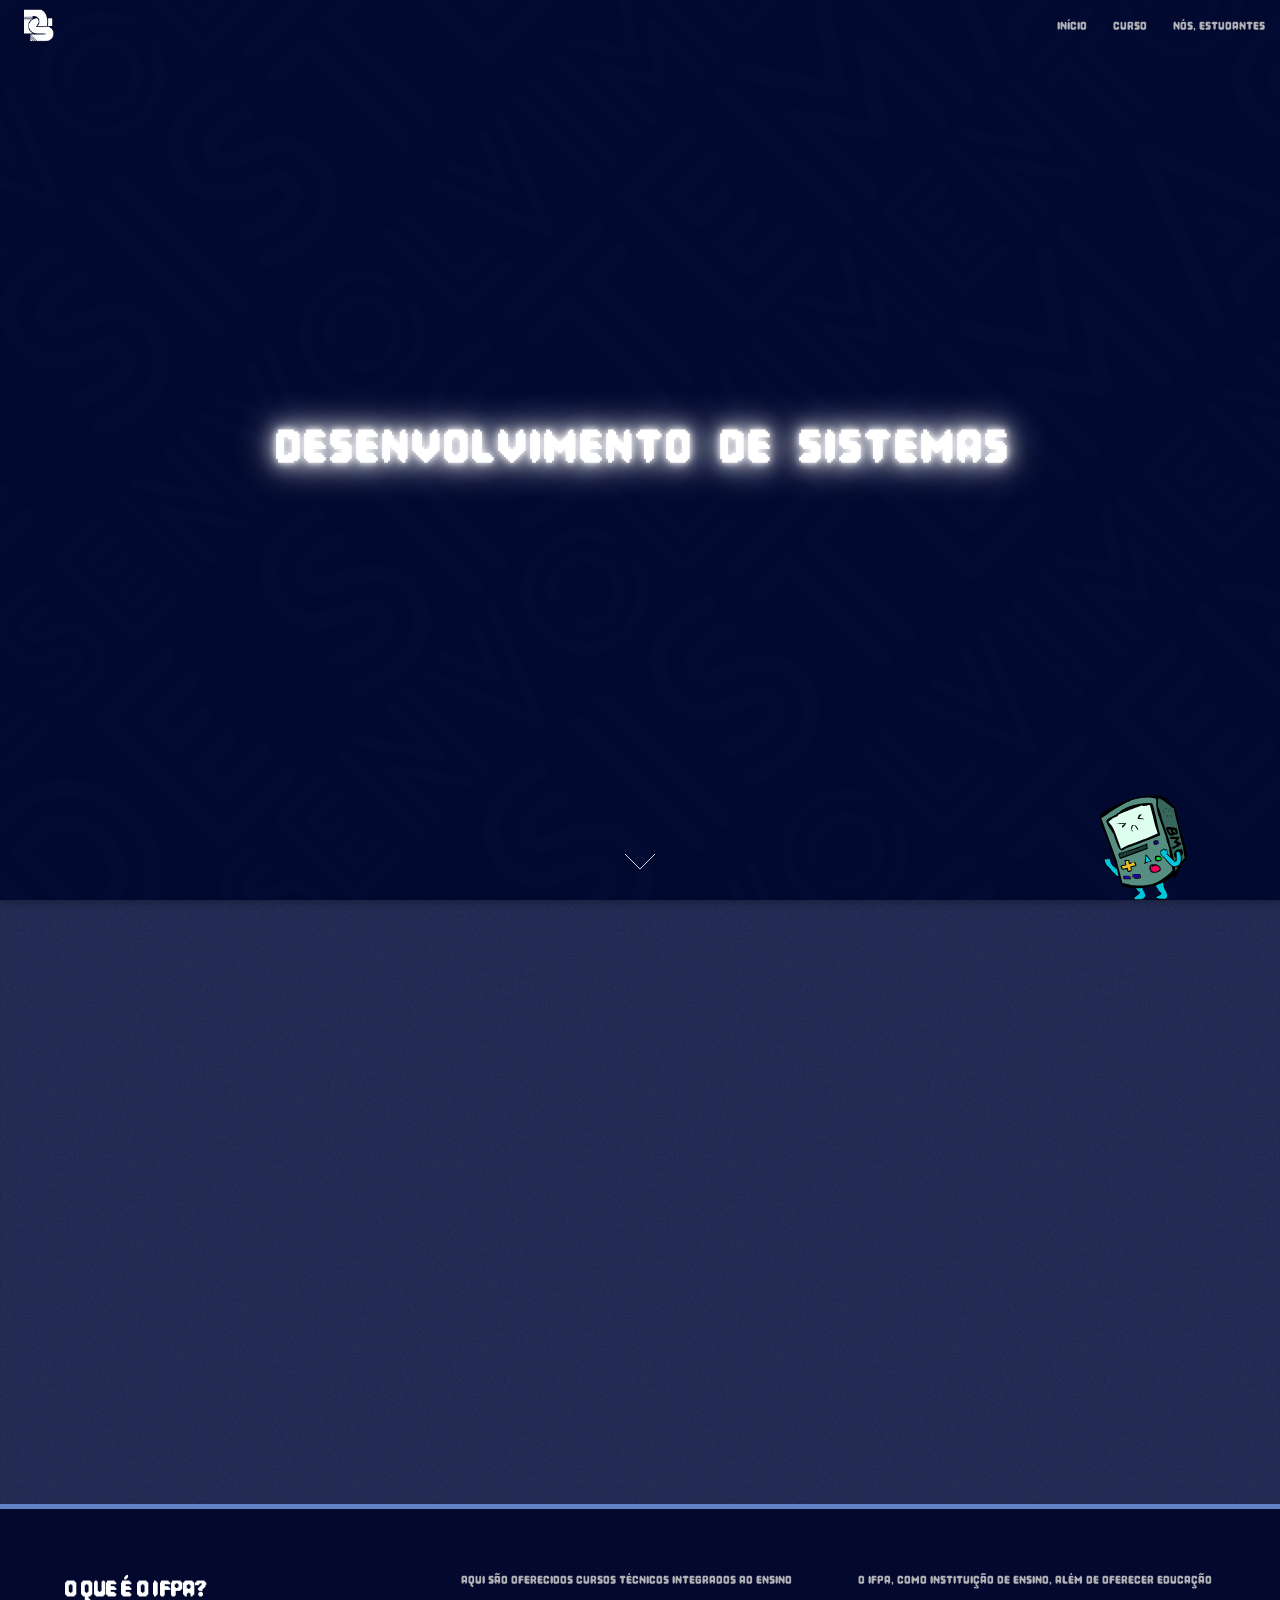
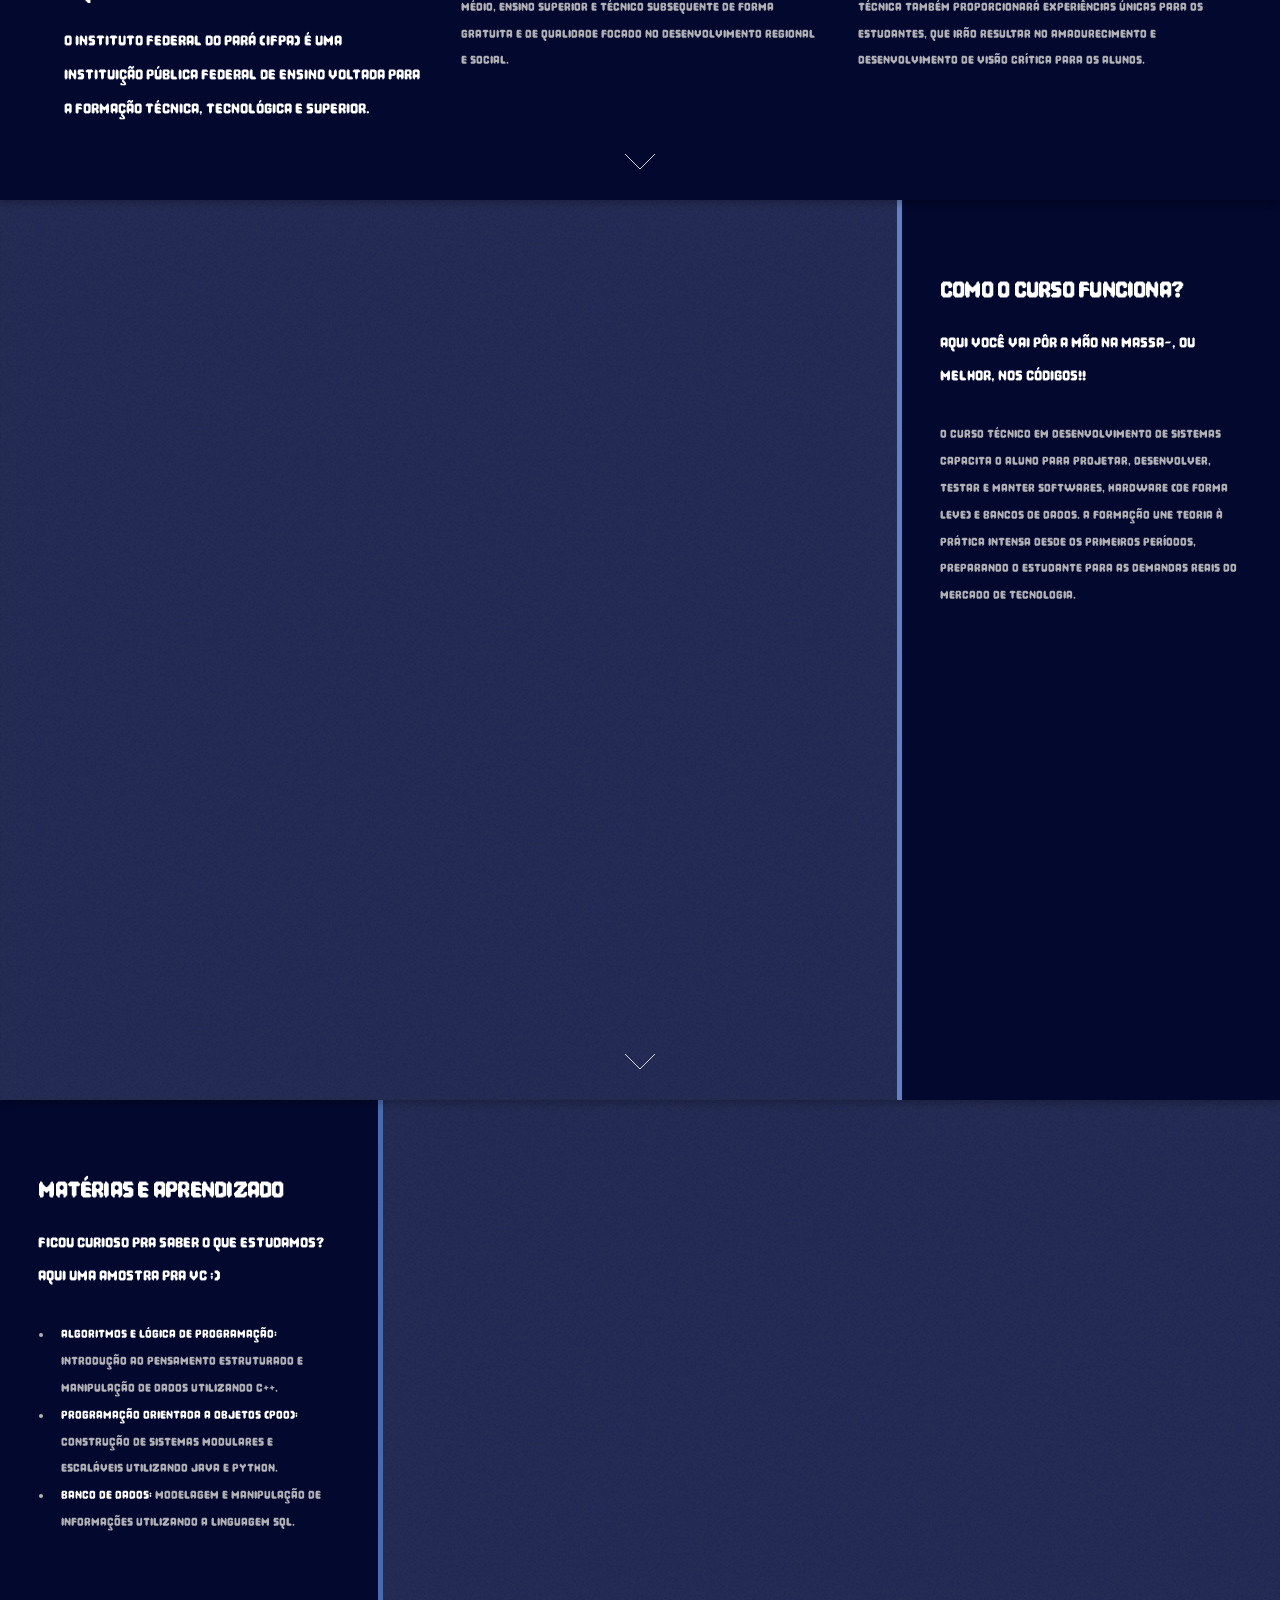
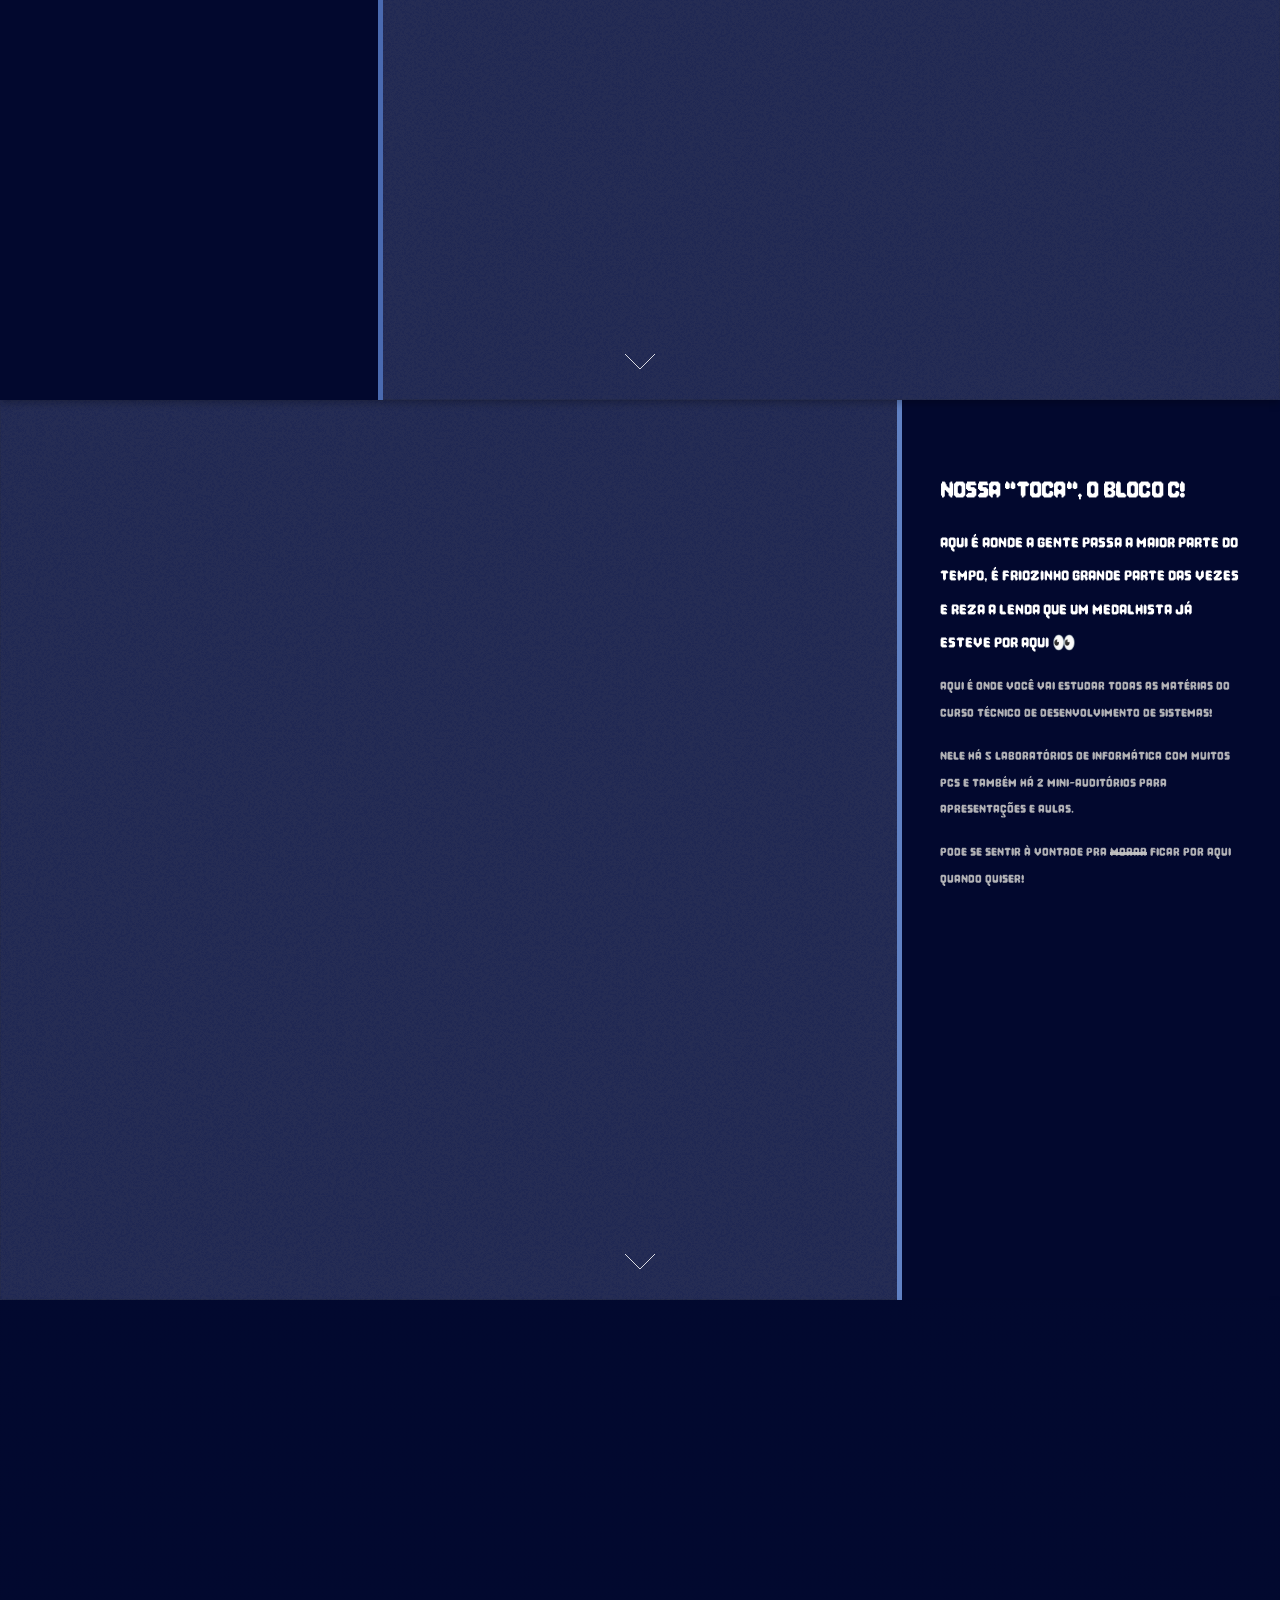
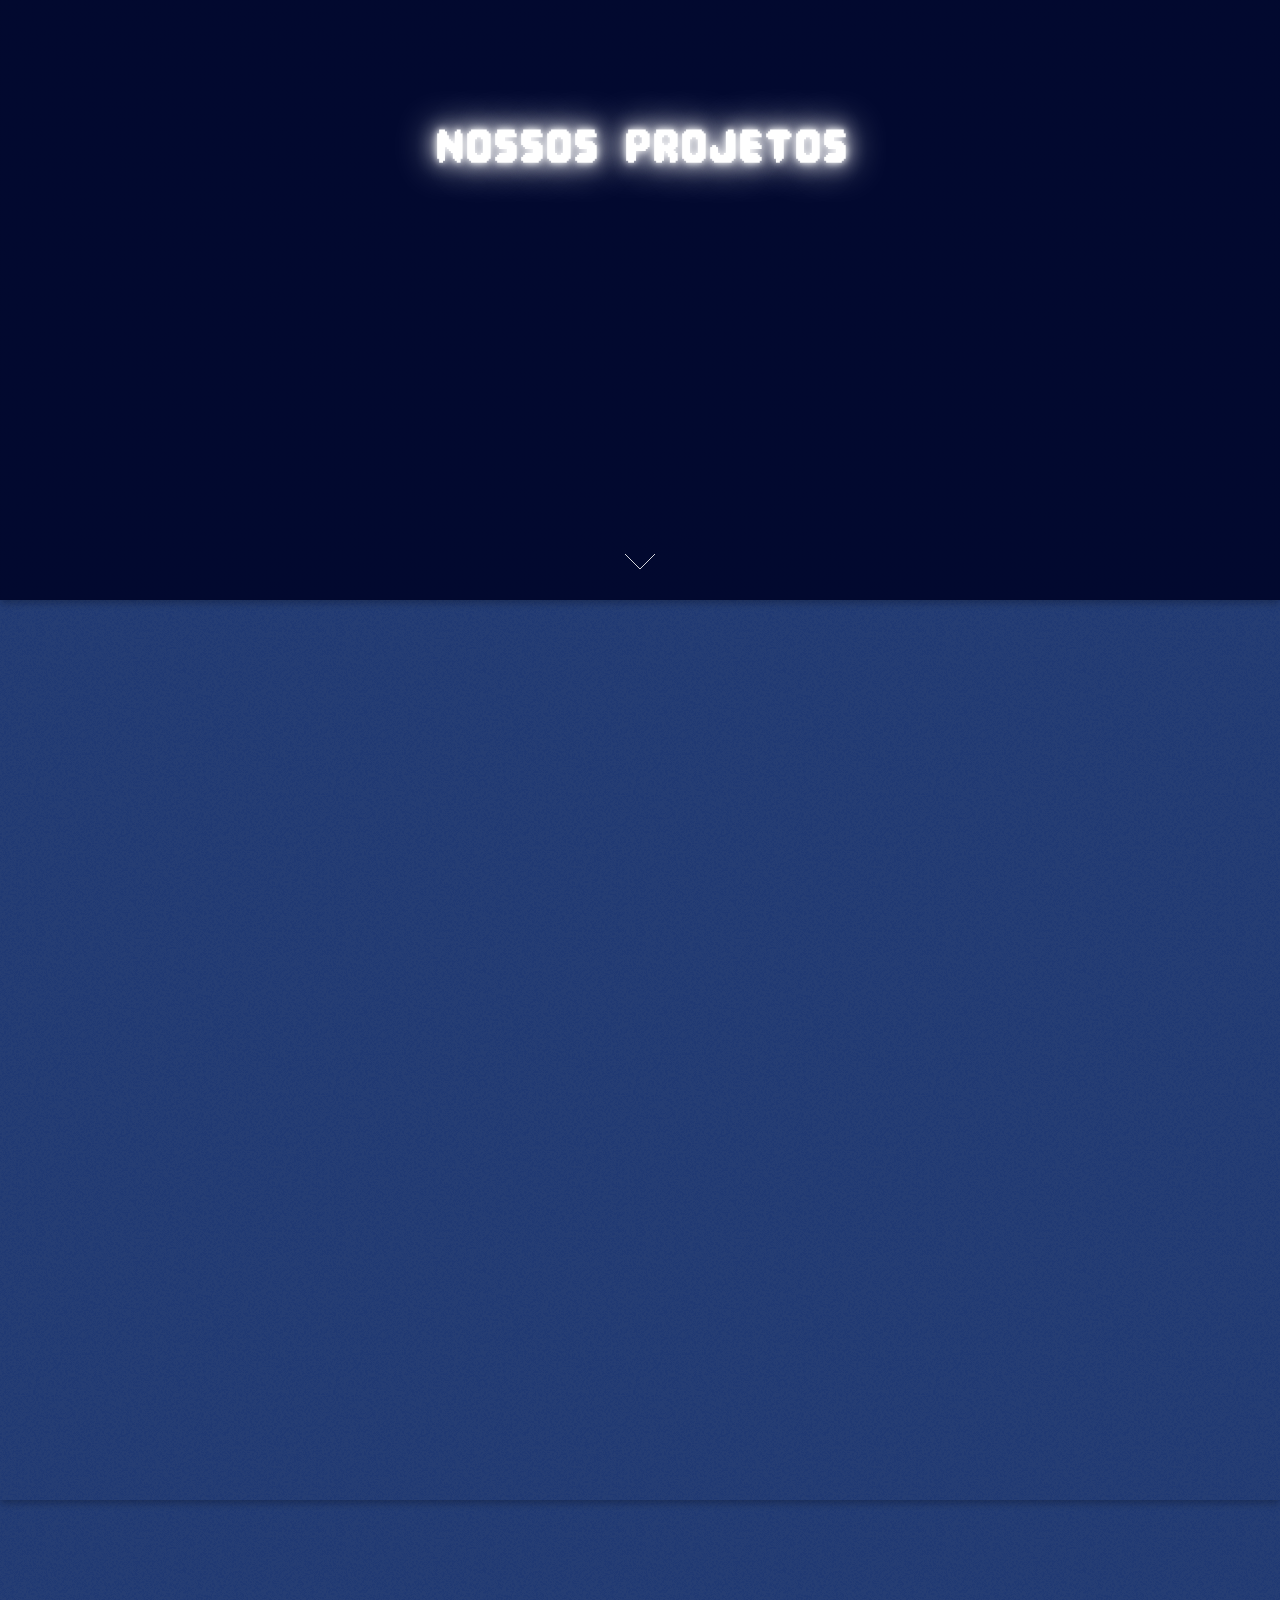
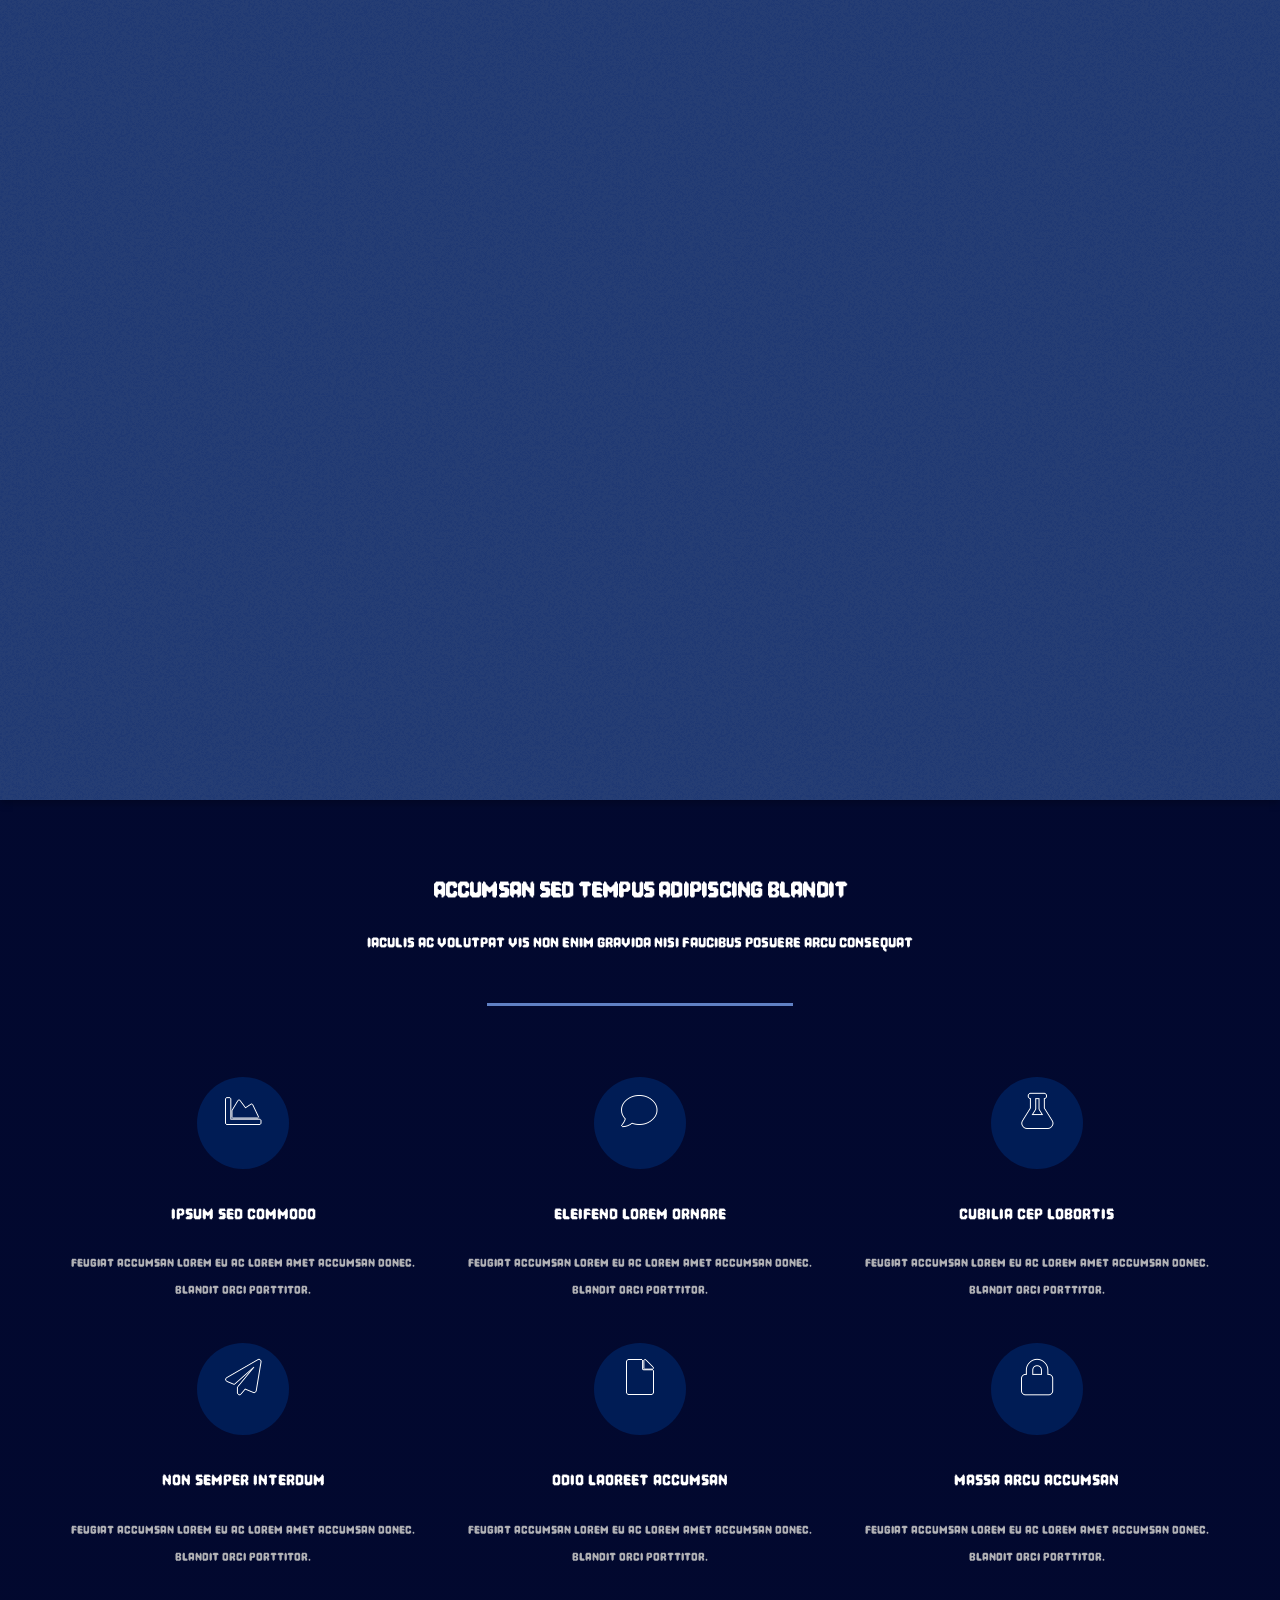
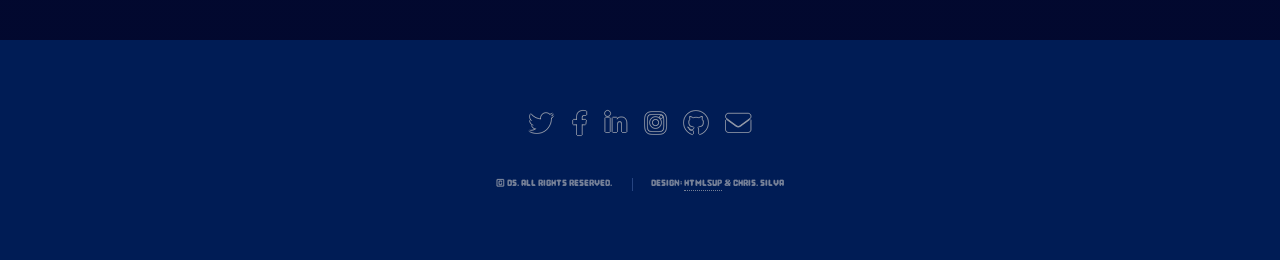
==== commit 11bfc541: "(all)feat: atualização geral do site e adição de shimeji e kinetic-type" ====
--- a/index.html
+++ b/index.html
@@ -1,261 +1,408 @@
-<!DOCTYPE HTML>
+<!DOCTYPE html>
 <!--
 	Landed by HTML5 UP
 	html5up.net | @ajlkn
 	Free for personal and commercial use under the CCA 3.0 license (html5up.net/license)
 -->
 <html>
-	<head>
-		<title>Desenvolvimento de Sistemas</title>
-		<meta charset="utf-8" />
-		<meta name="viewport" content="width=device-width, initial-scale=1, user-scalable=no" />
-		<link rel="stylesheet" href="src/assets/css/main.css" />
-		<link rel="stylesheet" href="src/assets/css/kinetic-type.css">
-		<link rel="stylesheet" href="src/assets/css/main-page.css">
-		<noscript><link rel="stylesheet" href="src/assets/css/noscript.css" /></noscript>
-	</head>
-	<body class="is-preload landing">
-		<div id="page-wrapper">
-
-			<!-- Header -->
-				<header id="header">
-					<h1 id="logo" style="margin-top: 5px;"><a href="index.html"><img src="src/images/ds-logo.png" alt="" width="40px" height="40px" ></a></h1>
-					<nav id="nav">
-						<ul>
-							<li><a href="index.html">Início</a></li>
-							<li>
-								<a href="#">Curso</a>
-								<ul>
-									<li><a href="src/templates/left-sidebar.html">Left Sidebar</a></li>
-									<li><a href="src/templates/right-sidebar.html">Right Sidebar</a></li>
-									<li><a href="src/templates/no-sidebar.html">No Sidebar</a></li>
-									<li>
-										<a href="#">Submenu</a>
-										<ul>
-											<li><a href="#">Option 1</a></li>
-											<li><a href="#">Option 2</a></li>
-											<li><a href="#">Option 3</a></li>
-											<li><a href="#">Option 4</a></li>
-										</ul>
-									</li>
-								</ul>
-							</li>
-							<li><a href="src/templates/elements.html">Nós, estudantes</a></li>
-							<!-- <li><a href="#" class="button primary">Sign Up</a></li> -->
-						</ul>
-					</nav>
-				</header>
-
-			<!-- Banner -->
-				<section id="banner">
-					<div class="content">
-						<header>
-							<!-- Kinetic Type: Glitch -->
-							<!-- Kinetic Type: Neon -->
-							<div class="kinetic-text kt-neon">
-							<span class="kt-char" style="--i:0">d</span>
-							<span class="kt-char" style="--i:1">e</span>
-							<span class="kt-char" style="--i:2">s</span>
-							<span class="kt-char" style="--i:3">e</span>
-							<span class="kt-char" style="--i:4">n</span>
-							<span class="kt-char" style="--i:5">v</span>
-							<span class="kt-char" style="--i:6">o</span>
-							<span class="kt-char" style="--i:7">l</span>
-							<span class="kt-char" style="--i:8">v</span>
-							<span class="kt-char" style="--i:9">i</span>
-							<span class="kt-char" style="--i:10">m</span>
-							<span class="kt-char" style="--i:11">e</span>
-							<span class="kt-char" style="--i:12">n</span>
-							<span class="kt-char" style="--i:13">t</span>
-							<span class="kt-char" style="--i:14">o</span>
-							<span class="kt-space"></span>
-							<span class="kt-char" style="--i:15">d</span>
-							<span class="kt-char" style="--i:16">e</span>
-							<span class="kt-space"></span>
-							<span class="kt-char" style="--i:17">s</span>
-							<span class="kt-char" style="--i:18">i</span>
-							<span class="kt-char" style="--i:19">s</span>
-							<span class="kt-char" style="--i:20">t</span>
-							<span class="kt-char" style="--i:21">e</span>
-							<span class="kt-char" style="--i:22">m</span>
-							<span class="kt-char" style="--i:23">a</span>
-							<span class="kt-char" style="--i:24">s</span>
-							</div>
-							
-							
-						</header>
-						<!-- <span class="image"><img src="images/pic01.jpg" alt="" /></span> -->
-					</div>
-					<a href="#one" class="goto-next scrolly">Next</a>
-				</section>
-
-			<!-- One -->
-				<section id="one" class="spotlight style1 bottom">
-					<span class="image fit main"><img src="src/images/IFPA.jpg" alt="" /></span>
-					<div class="content">
-						<div class="container">
-							<div class="row">
-								<div class="col-4 col-12-medium">
-									<header>
-										<h2>O que é o IFPA?</h2>
-										<p>O Instituto Federal do Pará (IFPA) é uma instituição pública federal de ensino voltada para a formação técnica, tecnológica e superior.</p>
-									</header>
-								</div>
-								<div class="col-4 col-12-medium">
-									<p>Aqui são oferecidos cursos técnicos integrados ao ensino médio, ensino superior e técnico subsequente de forma gratuita e de qualidade focado no desenvolvimento regional e social.</p>
-								</div>
-								<div class="col-4 col-12-medium">
-									<p>O IFPA, como instituição de ensino, além de oferecer educação técnica também
-										proporcionará experiências únicas para os estudantes, que irão resultar no 
-										amadurecimento e desenvolvimento de visão crítica para os alunos.
-									</p>
-								</div>
-							</div>
-						</div>
-					</div>
-					<a href="#two" class="goto-next scrolly">Next</a>
-				</section>
-
-			<!-- Two -->
-				<section id="two" class="spotlight style2 right">
-					<span class="image fit main"><img src="images/pic03.jpg" alt="" /></span>
-					<div class="content">
-						<header>
-							<h2>Como o curso funciona?</h2>
-							<p>Aqui você vai pôr a mão na massa-, ou melhor, nos códigos!!</p>
-						</header>
-						<p>O curso Técnico em Desenvolvimento de Sistemas capacita o aluno para projetar, desenvolver, testar e manter softwares, hardware (de forma leve) e bancos de dados. A formação une teoria à prática intensa desde os primeiros períodos, preparando o estudante para as demandas reais do mercado de tecnologia.</p>
-						<!-- <ul class="actions">
+    <head>
+        <title>Desenvolvimento de Sistemas</title>
+        <meta charset="utf-8" />
+        <meta name="viewport" content="width=device-width, initial-scale=1, user-scalable=no" />
+        <link rel="stylesheet" href="src/assets/css/main.css" />
+        <link rel="stylesheet" href="src/assets/css/kinetic-type.css" />
+        <link rel="stylesheet" href="src/assets/css/main-page.css" />
+        <link rel="stylesheet" href="webmeji/webmeji.css" />
+        <noscript><link rel="stylesheet" href="src/assets/css/noscript.css" /></noscript>
+    </head>
+    <body class="is-preload landing">
+        <div id="page-wrapper">
+            <!-- Header -->
+            <header id="header">
+                <h1 id="logo" style="margin-top: 5px">
+                    <a href="index.html"><img src="src/images/ds-logo.png" alt="" width="40px" height="40px" /></a>
+                </h1>
+                <nav id="nav">
+                    <ul>
+                        <li><a href="index.html">Início</a></li>
+                        <li>
+                            <a href="#">Curso</a>
+                            <ul>
+                                <li><a href="src/templates/left-sidebar.html">Left Sidebar</a></li>
+                                <li><a href="src/templates/right-sidebar.html">Right Sidebar</a></li>
+                                <li><a href="src/templates/no-sidebar.html">No Sidebar</a></li>
+                                <li>
+                                    <a href="#">Submenu</a>
+                                    <ul>
+                                        <li><a href="#">Option 1</a></li>
+                                        <li><a href="#">Option 2</a></li>
+                                        <li><a href="#">Option 3</a></li>
+                                        <li><a href="#">Option 4</a></li>
+                                    </ul>
+                                </li>
+                            </ul>
+                        </li>
+                        <li><a href="src/templates/elements.html">Nós, estudantes</a></li>
+                        <!-- <li><a href="#" class="button primary">Sign Up</a></li> -->
+                    </ul>
+                </nav>
+            </header>
+
+            <!-- Banner -->
+            <section id="banner">
+                <div class="content">
+                    <header>
+                        <div class="kinetic-text kt-neon">
+                            <!-- Palavra 1: DESENVOLVIMENTO -->
+                            <div class="kt-word">
+                                <span class="kt-char" style="--i: 0">d</span>
+                                <span class="kt-char" style="--i: 1">e</span>
+                                <span class="kt-char" style="--i: 2">s</span>
+                                <span class="kt-char" style="--i: 3">e</span>
+                                <span class="kt-char" style="--i: 4">n</span>
+                                <span class="kt-char" style="--i: 5">v</span>
+                                <span class="kt-char" style="--i: 6">o</span>
+                                <span class="kt-char" style="--i: 7">l</span>
+                                <span class="kt-char" style="--i: 8">v</span>
+                                <span class="kt-char" style="--i: 9">i</span>
+                                <span class="kt-char" style="--i: 10">m</span>
+                                <span class="kt-char" style="--i: 11">e</span>
+                                <span class="kt-char" style="--i: 12">n</span>
+                                <span class="kt-char" style="--i: 13">t</span>
+                                <span class="kt-char" style="--i: 14">o</span>
+                            </div>
+
+                            <!-- Palavra 2: DE -->
+                            <br />
+                            <div class="kt-word">
+                                <span class="kt-char" style="--i: 15">d</span>
+                                <span class="kt-char" style="--i: 16">e</span>
+                            </div>
+                            <br />
+                            <!-- Palavra 3: SISTEMAS -->
+                            <div class="kt-word">
+                                <span class="kt-char" style="--i: 17">s</span>
+                                <span class="kt-char" style="--i: 18">i</span>
+                                <span class="kt-char" style="--i: 19">s</span>
+                                <span class="kt-char" style="--i: 20">t</span>
+                                <span class="kt-char" style="--i: 21">e</span>
+                                <span class="kt-char" style="--i: 22">m</span>
+                                <span class="kt-char" style="--i: 23">a</span>
+                                <span class="kt-char" style="--i: 24">s</span>
+                            </div>
+                        </div>
+                    </header>
+                </div>
+                <a href="#one" class="goto-next scrolly">Next</a>
+            </section>
+
+            <!-- One -->
+            <section id="one" class="spotlight style1 bottom">
+                <span class="image fit main"><img src="src/images/IFPA.jpg" alt="" /></span>
+                <div class="content">
+                    <div class="container">
+                        <div class="row">
+                            <div class="col-4 col-12-medium">
+                                <header>
+                                    <h2>O que é o IFPA?</h2>
+                                    <p>
+                                        O Instituto Federal do Pará (IFPA) é uma instituição pública federal de ensino
+                                        voltada para a formação técnica, tecnológica e superior.
+                                    </p>
+                                </header>
+                            </div>
+                            <div class="col-4 col-12-medium">
+                                <p>
+                                    Aqui são oferecidos cursos técnicos integrados ao ensino médio, ensino superior e
+                                    técnico subsequente de forma gratuita e de qualidade focado no desenvolvimento
+                                    regional e social.
+                                </p>
+                            </div>
+                            <div class="col-4 col-12-medium">
+                                <p>
+                                    O IFPA, como instituição de ensino, além de oferecer educação técnica também
+                                    proporcionará experiências únicas para os estudantes, que irão resultar no
+                                    amadurecimento e desenvolvimento de visão crítica para os alunos.
+                                </p>
+                            </div>
+                        </div>
+                    </div>
+                </div>
+                <a href="#two" class="goto-next scrolly">Next</a>
+            </section>
+
+            <!-- Two -->
+            <section id="two" class="spotlight style2 right">
+                <span class="image fit main"><img src="src/images/curso-exemplo.png" alt="" /></span>
+                <div class="content">
+                    <header>
+                        <h2>Como o curso funciona?</h2>
+                        <p>Aqui você vai pôr a mão na massa-, ou melhor, nos códigos!!</p>
+                    </header>
+                    <p>
+                        O curso Técnico em Desenvolvimento de Sistemas capacita o aluno para projetar, desenvolver,
+                        testar e manter softwares, hardware (de forma leve) e bancos de dados. A formação une teoria à
+                        prática intensa desde os primeiros períodos, preparando o estudante para as demandas reais do
+                        mercado de tecnologia.
+                    </p>
+                    <!-- <ul class="actions">
 							<li><a href="#" class="button">Learn More</a></li>
 						</ul> -->
-					</div>
-					<a href="#three" class="goto-next scrolly">Next</a>
-				</section>
-
-			<!-- Three -->
-				<!-- Three -->
-<section id="three" class="spotlight style3 left">
-    <span class="image fit main bottom"><img src="images/pic04.jpg" alt="" /></span>
-    <div class="content">
-        <header>
-            <h2>Matérias e Aprendizado</h2>
-            <p>Ficou curioso pra saber o que estudamos? Aqui uma amostra pra vc ;)</p>
-        </header>
-
-        <!-- Adicione a classe slider-container aqui -->
-        <div class="slider-container">
-            <ul>
-                <li>
-                    <strong>Algoritmos e Lógica de Programação:</strong> Introdução ao pensamento estruturado e manipulação de dados utilizando C++.
-                </li>
-                <li>
-                    <strong>Programação Orientada a Objetos (POO):</strong> Construção de sistemas modulares e escaláveis utilizando Java e Python.
-                </li>
-                <li>
-                    <strong>Banco de Dados:</strong> Modelagem e manipulação de informações utilizando a linguagem SQL.
-                </li>
-                <li>
-                    <strong>Desenvolvimento Web e Mobile:</strong> Criação de interfaces e aplicações interativas para navegadores e dispositivos móveis.
-                </li>
-                <li>
-                    <strong>Redes de Computadores e Hardware:</strong> Compreensão sobre infraestrutura, comunicação de dados, conectores e equipamentos de rede (como switches e routers).
-                </li>
-            </ul>
+                </div>
+                <a href="#three" class="goto-next scrolly">Next</a>
+            </section>
+
+            <!-- Three -->
+            <!-- Three -->
+            <section id="three" class="spotlight style3 left">
+                <span class="image fit main bottom"><img src="src/images/materias-codigo.jpg" alt="" /></span>
+                <div class="content">
+                    <header>
+                        <h2>Matérias e Aprendizado</h2>
+                        <p>Ficou curioso pra saber o que estudamos? Aqui uma amostra pra vc ;)</p>
+                    </header>
+
+                    <!-- Adicione a classe slider-container aqui -->
+                    <div class="slider-container">
+                        <ul>
+                            <li>
+                                <strong>Algoritmos e Lógica de Programação:</strong> Introdução ao pensamento
+                                estruturado e manipulação de dados utilizando C++.
+                            </li>
+                            <li>
+                                <strong>Programação Orientada a Objetos (POO):</strong> Construção de sistemas modulares
+                                e escaláveis utilizando Java e Python.
+                            </li>
+                            <li>
+                                <strong>Banco de Dados:</strong> Modelagem e manipulação de informações utilizando a
+                                linguagem SQL.
+                            </li>
+                            <li>
+                                <strong>Desenvolvimento Web e Mobile:</strong> Criação de interfaces e aplicações
+                                interativas para navegadores e dispositivos móveis.
+                            </li>
+                            <li>
+                                <strong>Redes de Computadores e Hardware:</strong> Compreensão sobre infraestrutura,
+                                comunicação de dados, conectores e equipamentos de rede (como switches e routers).
+                            </li>
+                        </ul>
+                    </div>
+                </div>
+                <a href="#four" class="goto-next scrolly">Next</a>
+            </section>
+
+            <section id="four" class="spotlight style2 right">
+                <span class="image fit main bottom"><img src="src/images/bloco-c.png" alt="" /></span>
+                <div class="content">
+                    <header>
+                        <h2>Nossa "toca", o Bloco C!</h2>
+                        <p>
+                            Aqui é aonde a gente passa a maior parte do tempo, é friozinho grande parte das vezes e reza
+                            a lenda que um medalhista já esteve por aqui 👀
+                        </p>
+                    </header>
+
+                    <!-- Adicione a classe slider-container aqui -->
+                    <p style="margin-top: -15px !important">
+                        Aqui é onde você vai estudar todas as matérias do curso técnico de Desenvolvimento de Sistemas!
+                    </p>
+                    <p style="margin-top: -15px !important">
+                        Nele há 5 laboratórios de informática com muitos PCs e também há 2 mini-auditórios para
+                        apresentações e aulas.
+                    </p>
+                    <p style="margin-top: -15px !important">
+                        Pode se sentir à vontade pra
+                        <span style="text-decoration: line-through; text-decoration-thickness: 3px">morar</span> ficar
+                        por aqui quando quiser!
+                    </p>
+                </div>
+                <a href="#four" class="goto-next scrolly">Next</a>
+            </section>
+            <section id="banner">
+                <div class="content">
+                    <header>
+                        <div class="kinetic-text kt-neon">
+                            <!-- Palavra 1: NOSSOS -->
+                            <div class="kt-word">
+                                <span class="kt-char" style="--i: 0">n</span>
+                                <span class="kt-char" style="--i: 1">o</span>
+                                <span class="kt-char" style="--i: 2">s</span>
+                                <span class="kt-char" style="--i: 3">s</span>
+                                <span class="kt-char" style="--i: 4">o</span>
+                                <span class="kt-char" style="--i: 5">s</span>
+                            </div>
+                            <br />
+                            <!-- Palavra 2: PROJETOS-->
+                            <div class="kt-word">
+                                <span class="kt-char" style="--i: 6">p</span>
+                                <span class="kt-char" style="--i: 7">r</span>
+                                <span class="kt-char" style="--i: 8">o</span>
+                                <span class="kt-char" style="--i: 9">j</span>
+                                <span class="kt-char" style="--i: 10">e</span>
+                                <span class="kt-char" style="--i: 11">t</span>
+                                <span class="kt-char" style="--i: 12">o</span>
+                                <span class="kt-char" style="--i: 13">s</span>
+                            </div>
+                        </div>
+                    </header>
+                </div>
+                <a href="#one" class="goto-next scrolly">Next</a>
+            </section>
+
+            <!-- One -->
+            <section id="first-proj" class="spotlight style1 bottom">
+                <span class="image fit main"><img src="src/images/c-bugs.png" alt="" /></span>
+                <div class="content">
+                    <div class="container">
+                        <div class="row">
+                            <div class="col-4 col-12-medium">
+                                <header>
+                                    <h2>Caça aos Bugs</h2>
+                                    <p style="margin-top: -30px !important">Por <strong>Christian Silva</strong>.</p>
+                                </header>
+                            </div>
+                            <div class="col-4 col-12-medium">
+                                <p>
+                                    Caça aos Bugs é um jogo simples feito para a web voltado para dispositivos móveis.
+                                    Foi apresentado na calourada de 2025.
+                                </p>
+                            </div>
+                        </div>
+                    </div>
+                </div>
+                <a href="#two" class="goto-next scrolly">Next</a>
+            </section>
+            <section id="second-proj" class="spotlight style1 bottom">
+                <span class="image fit main"><img src="src/images/banner.jpg" alt="" /></span>
+                <div class="content">
+                    <div class="container">
+                        <div class="row">
+                            <div class="col-4 col-12-medium">
+                                <header>
+                                    <h2>Projeto2</h2>
+                                    <p style="margin-top: -30px !important">Por <strong>Desenvolvedor(a)</strong>.</p>
+                                </header>
+                            </div>
+                            <div class="col-4 col-12-medium">
+                                <p>
+                                    Lorem ipsum dolor sit amet, consectetur adipiscing elit, sed do eiusmod tempor
+                                    incididunt ut labore et dolore magna aliqua.
+                                </p>
+                            </div>
+                        </div>
+                    </div>
+                </div>
+                <a href="#two" class="goto-next scrolly">Next</a>
+            </section>
+
+            <!-- Six -->
+            <section id="six" class="wrapper style1 special fade-up">
+                <div class="container">
+                    <header class="major">
+                        <h2>Accumsan sed tempus adipiscing blandit</h2>
+                        <p>Iaculis ac volutpat vis non enim gravida nisi faucibus posuere arcu consequat</p>
+                    </header>
+                    <div class="box alt">
+                        <div class="row gtr-uniform">
+                            <section class="col-4 col-6-medium col-12-xsmall">
+                                <span class="icon solid alt major fa-chart-area"></span>
+                                <h3>Ipsum sed commodo</h3>
+                                <p>Feugiat accumsan lorem eu ac lorem amet accumsan donec. Blandit orci porttitor.</p>
+                            </section>
+                            <section class="col-4 col-6-medium col-12-xsmall">
+                                <span class="icon solid alt major fa-comment"></span>
+                                <h3>Eleifend lorem ornare</h3>
+                                <p>Feugiat accumsan lorem eu ac lorem amet accumsan donec. Blandit orci porttitor.</p>
+                            </section>
+                            <section class="col-4 col-6-medium col-12-xsmall">
+                                <span class="icon solid alt major fa-flask"></span>
+                                <h3>Cubilia cep lobortis</h3>
+                                <p>Feugiat accumsan lorem eu ac lorem amet accumsan donec. Blandit orci porttitor.</p>
+                            </section>
+                            <section class="col-4 col-6-medium col-12-xsmall">
+                                <span class="icon solid alt major fa-paper-plane"></span>
+                                <h3>Non semper interdum</h3>
+                                <p>Feugiat accumsan lorem eu ac lorem amet accumsan donec. Blandit orci porttitor.</p>
+                            </section>
+                            <section class="col-4 col-6-medium col-12-xsmall">
+                                <span class="icon solid alt major fa-file"></span>
+                                <h3>Odio laoreet accumsan</h3>
+                                <p>Feugiat accumsan lorem eu ac lorem amet accumsan donec. Blandit orci porttitor.</p>
+                            </section>
+                            <section class="col-4 col-6-medium col-12-xsmall">
+                                <span class="icon solid alt major fa-lock"></span>
+                                <h3>Massa arcu accumsan</h3>
+                                <p>Feugiat accumsan lorem eu ac lorem amet accumsan donec. Blandit orci porttitor.</p>
+                            </section>
+                        </div>
+                    </div>
+                    <!-- <footer class="major">
+                        <ul class="actions special">
+                            <li><a href="#" class="button">Magna sed feugiat</a></li>
+                        </ul>
+                    </footer> -->
+                </div>
+            </section>
+
+            <!-- Five -->
+            <!-- <section id="five" class="wrapper style2 special fade">
+                <div class="container">
+                    <header>
+                        <h2>Magna faucibus lorem diam</h2>
+                        <p>Ante metus praesent faucibus ante integer id accumsan eleifend</p>
+                    </header>
+                    <form method="post" action="#" class="cta">
+                        <div class="row gtr-uniform gtr-50">
+                            <div class="col-8 col-12-xsmall">
+                                <input type="email" name="email" id="email" placeholder="Your Email Address" />
+                            </div>
+                            <div class="col-4 col-12-xsmall">
+                                <input type="submit" value="Get Started" class="fit primary" />
+                            </div>
+                        </div>
+                    </form>
+                </div>
+            </section> -->
+
+            <!-- Footer -->
+            <footer id="footer">
+                <ul class="icons">
+                    <li>
+                        <a href="#" class="icon brands alt fa-twitter"><span class="label">Twitter</span></a>
+                    </li>
+                    <li>
+                        <a href="#" class="icon brands alt fa-facebook-f"><span class="label">Facebook</span></a>
+                    </li>
+                    <li>
+                        <a href="#" class="icon brands alt fa-linkedin-in"><span class="label">LinkedIn</span></a>
+                    </li>
+                    <li>
+                        <a href="#" class="icon brands alt fa-instagram"><span class="label">Instagram</span></a>
+                    </li>
+                    <li>
+                        <a href="#" class="icon brands alt fa-github"><span class="label">GitHub</span></a>
+                    </li>
+                    <li>
+                        <a href="#" class="icon solid alt fa-envelope"><span class="label">Email</span></a>
+                    </li>
+                </ul>
+                <ul class="copyright">
+                    <li>&copy; DS. All rights reserved.</li>
+                    <li>Design: <a href="http://html5up.net">html5up</a> & Chris. Silva</li>
+                </ul>
+            </footer>
         </div>
-    </div>
-    <a href="#four" class="goto-next scrolly">Next</a>
-</section>
-			<!-- Four -->
-				<section id="four" class="wrapper style1 special fade-up">
-					<div class="container">
-						<header class="major">
-							<h2>Accumsan sed tempus adipiscing blandit</h2>
-							<p>Iaculis ac volutpat vis non enim gravida nisi faucibus posuere arcu consequat</p>
-						</header>
-						<div class="box alt">
-							<div class="row gtr-uniform">
-								<section class="col-4 col-6-medium col-12-xsmall">
-									<span class="icon solid alt major fa-chart-area"></span>
-									<h3>Ipsum sed commodo</h3>
-									<p>Feugiat accumsan lorem eu ac lorem amet accumsan donec. Blandit orci porttitor.</p>
-								</section>
-								<section class="col-4 col-6-medium col-12-xsmall">
-									<span class="icon solid alt major fa-comment"></span>
-									<h3>Eleifend lorem ornare</h3>
-									<p>Feugiat accumsan lorem eu ac lorem amet accumsan donec. Blandit orci porttitor.</p>
-								</section>
-								<section class="col-4 col-6-medium col-12-xsmall">
-									<span class="icon solid alt major fa-flask"></span>
-									<h3>Cubilia cep lobortis</h3>
-									<p>Feugiat accumsan lorem eu ac lorem amet accumsan donec. Blandit orci porttitor.</p>
-								</section>
-								<section class="col-4 col-6-medium col-12-xsmall">
-									<span class="icon solid alt major fa-paper-plane"></span>
-									<h3>Non semper interdum</h3>
-									<p>Feugiat accumsan lorem eu ac lorem amet accumsan donec. Blandit orci porttitor.</p>
-								</section>
-								<section class="col-4 col-6-medium col-12-xsmall">
-									<span class="icon solid alt major fa-file"></span>
-									<h3>Odio laoreet accumsan</h3>
-									<p>Feugiat accumsan lorem eu ac lorem amet accumsan donec. Blandit orci porttitor.</p>
-								</section>
-								<section class="col-4 col-6-medium col-12-xsmall">
-									<span class="icon solid alt major fa-lock"></span>
-									<h3>Massa arcu accumsan</h3>
-									<p>Feugiat accumsan lorem eu ac lorem amet accumsan donec. Blandit orci porttitor.</p>
-								</section>
-							</div>
-						</div>
-						<footer class="major">
-							<ul class="actions special">
-								<li><a href="#" class="button">Magna sed feugiat</a></li>
-							</ul>
-						</footer>
-					</div>
-				</section>
-
-			<!-- Five -->
-				<section id="five" class="wrapper style2 special fade">
-					<div class="container">
-						<header>
-							<h2>Magna faucibus lorem diam</h2>
-							<p>Ante metus praesent faucibus ante integer id accumsan eleifend</p>
-						</header>
-						<form method="post" action="#" class="cta">
-							<div class="row gtr-uniform gtr-50">
-								<div class="col-8 col-12-xsmall"><input type="email" name="email" id="email" placeholder="Your Email Address" /></div>
-								<div class="col-4 col-12-xsmall"><input type="submit" value="Get Started" class="fit primary" /></div>
-							</div>
-						</form>
-					</div>
-				</section>
-
-			<!-- Footer -->
-				<footer id="footer">
-					<ul class="icons">
-						<li><a href="#" class="icon brands alt fa-twitter"><span class="label">Twitter</span></a></li>
-						<li><a href="#" class="icon brands alt fa-facebook-f"><span class="label">Facebook</span></a></li>
-						<li><a href="#" class="icon brands alt fa-linkedin-in"><span class="label">LinkedIn</span></a></li>
-						<li><a href="#" class="icon brands alt fa-instagram"><span class="label">Instagram</span></a></li>
-						<li><a href="#" class="icon brands alt fa-github"><span class="label">GitHub</span></a></li>
-						<li><a href="#" class="icon solid alt fa-envelope"><span class="label">Email</span></a></li>
-					</ul>
-					<ul class="copyright">
-						<li>&copy; Untitled. All rights reserved.</li><li>Design: <a href="http://html5up.net">HTML5 UP</a></li>
-					</ul>
-				</footer>
-
-		</div>
-
-		<!-- Scripts -->
-			<script src="src/assets/js/jquery.min.js"></script>
-			<script src="src/assets/js/jquery.scrolly.min.js"></script>
-			<script src="src/assets/js/jquery.dropotron.min.js"></script>
-			<script src="src/assets/js/jquery.scrollex.min.js"></script>
-			<script src="src/assets/js/browser.min.js"></script>
-			<script src="src/assets/js/breakpoints.min.js"></script>
-			<script src="src/assets/js/util.js"></script>
-			<script src="src/assets/js/main.js"></script>
-
-	</body>
-</html>+
+        <!-- Scripts -->
+        <script src="src/assets/js/jquery.min.js"></script>
+        <script src="src/assets/js/jquery.scrolly.min.js"></script>
+        <script src="src/assets/js/jquery.dropotron.min.js"></script>
+        <script src="src/assets/js/jquery.scrollex.min.js"></script>
+        <script src="src/assets/js/browser.min.js"></script>
+        <script src="src/assets/js/breakpoints.min.js"></script>
+        <script src="webmeji/config.js"></script>
+        <script src="webmeji/webmeji.js"></script>
+        <script src="src/assets/js/util.js"></script>
+        <script src="src/assets/js/main.js"></script>
+    </body>
+</html>
--- a/src/assets/css/main.css
+++ b/src/assets/css/main.css
@@ -2451,6 +2451,8 @@
 /* Spotlight */
 .spotlight {
   background-attachment: fixed;
+  background-color: #001C55;
+  background-image: url("../../images/ds-bg.png");
   background-position: center center;
   background-size: cover;
   box-shadow: 0 0.25em 0.5em 0 rgba(0, 0, 0, 0.25);
@@ -2641,8 +2643,57 @@
 .wrapper {
   padding: 6em 0 4em 0;
 }
+.wrapper.style1 {
+  background-attachment: fixed;
+  background-color: #00072D;
+  background-image: url("../../images/ds-bg.png");
+  background-position: center center;
+  background-size: cover;
+  position: relative;
+}
+.wrapper.style1:before {
+  background-image: -moz-linear-gradient(top, rgba(0, 7, 45, 0.95), rgba(0, 7, 45, 0.95)), url("images/overlay.png");;
+  background-image: -webkit-linear-gradient(top, rgba(0, 7, 45, 0.95), rgba(0, 7, 45, 0.95)), url("images/overlay.png");;
+  background-image: -ms-linear-gradient(top, rgba(0, 7, 45, 0.95), rgba(0, 7, 45, 0.95)), url("images/overlay.png");;
+  background-image: linear-gradient(top, rgba(0, 7, 45, 0.95), rgba(0, 7, 45, 0.95)), url("images/overlay.png");;
+  content: "";
+  display: block;
+  height: 100%;
+  left: 0;
+  position: absolute;
+  top: 0;
+  width: 100%;
+  z-index: 0;
+}
+.wrapper.style1 > * {
+  position: relative;
+  z-index: 1;
+}
 .wrapper.style2 {
-  background: #6081C4;
+  background-attachment: fixed;
+  background-color: #001C55;
+  background-image: url("../../images/ds-bg.png");
+  background-position: center center;
+  background-size: cover;
+  position: relative;
+}
+.wrapper.style2:before {
+  background-image: -moz-linear-gradient(top, rgba(0, 7, 45, 0.95), rgba(0, 7, 45, 0.95)), url("images/overlay.png");;
+  background-image: -webkit-linear-gradient(top, rgba(0, 7, 45, 0.95), rgba(0, 7, 45, 0.95)), url("images/overlay.png");;
+  background-image: -ms-linear-gradient(top, rgba(0, 7, 45, 0.95), rgba(0, 7, 45, 0.95)), url("images/overlay.png");;
+  background-image: linear-gradient(top, rgba(0, 7, 45, 0.95), rgba(0, 7, 45, 0.95)), url("images/overlay.png");;
+  content: "";
+  display: block;
+  height: 100%;
+  left: 0;
+  position: absolute;
+  top: 0;
+  width: 100%;
+  z-index: 0;
+}
+.wrapper.style2 > * {
+  position: relative;
+  z-index: 1;
 }
 .wrapper.style2 input[type=text]:focus,
 .wrapper.style2 input[type=password]:focus,
@@ -2862,7 +2913,7 @@
 #banner {
   background-attachment: fixed;
   background-color: #001C55;
-  background-image: url("../../images/banner.jpg");
+  background-image: url("../../images/ds-bg.png");
   background-position: center center;
   background-size: cover;
   box-shadow: 0 0.25em 0.5em 0 rgba(0, 0, 0, 0.25);
--- a/src/assets/css/kinetic-type.css
+++ b/src/assets/css/kinetic-type.css
@@ -1,15 +1,21 @@
-/* Kinetic Type — Glitch */
+/* Kinetic Type — Glitch / Neon */
 .kinetic-text {
-  display: inline-flex;
+  display: flex;
+  justify-content: center;
+  align-items: center;
   flex-wrap: wrap;
   gap: 0 0.2em;
-  /* Load your custom font via @font-face */
   font-family: 'Pixel Game', sans-serif;
-  font-size: 44px;
+  font-size: 4rem;
   color: #ffffff;
+  width: 100%;
 }
 
-.kt-space { width: 0.3em; }
+.kt-word {
+  display: inline-flex;
+  justify-content: center;
+  white-space: nowrap; /* Impede que uma palavra se quebre ao meio */
+}
 
 .kt-neon .kt-char {
   display: inline-block;
@@ -25,4 +31,21 @@
   50% { opacity: 1; text-shadow: 0 0 7px currentColor, 0 0 20px currentColor, 0 0 60px currentColor; }
   52% { opacity: 0.4; text-shadow: none; }
   54% { opacity: 1; text-shadow: 0 0 7px currentColor, 0 0 20px currentColor, 0 0 40px currentColor; }
+}
+
+/* ==============================================
+   AJUSTE EXCLUSIVO PARA TELA DE CELULAR (MOBILE)
+   ============================================== */
+@media screen and (max-width: 736px) {
+  .kinetic-text {
+    flex-direction: column;
+    gap: 0.2em 0;          
+    font-size: 3rem;     
+    margin-right: 2px;  
+  }
+
+  .kt-word {
+    display: flex;
+    justify-content: center;
+  }
 }
--- a/src/assets/css/main-page.css
+++ b/src/assets/css/main-page.css
@@ -26,4 +26,13 @@
 /* Cor da barra ao passar o mouse */
 .slider-container::-webkit-scrollbar-thumb:hover {
     background: #555; 
+}
+
+.ds-bg {
+  background-attachment: fixed;
+  background-color: #001C55;
+  background-image: url("../../images/ds-bg.png");
+  background-position: center center;
+  background-size: cover;
+  box-shadow: 0 0.25em 0.5em 0 rgba(0, 0, 0, 0.25);
 }
--- a/webmeji/webmeji.css
+++ b/webmeji/webmeji.css
@@ -0,0 +1,26 @@
+/* webmeji */
+.webmeji-container {
+  position: fixed;
+  bottom: 0;
+  width: 128px;
+  height: 128px;
+  overflow: hidden;
+  z-index: 9999;
+}
+
+.webmeji-container img {
+  width: 100%;
+  height: auto;
+  user-select: none;
+  pointer-events: none;
+  display: block;
+  transform-origin: center;
+}
+
+@media (max-width: 768px) {
+  .webmeji-container {
+    width: 128px;
+    height: 128px;
+  }
+}
+
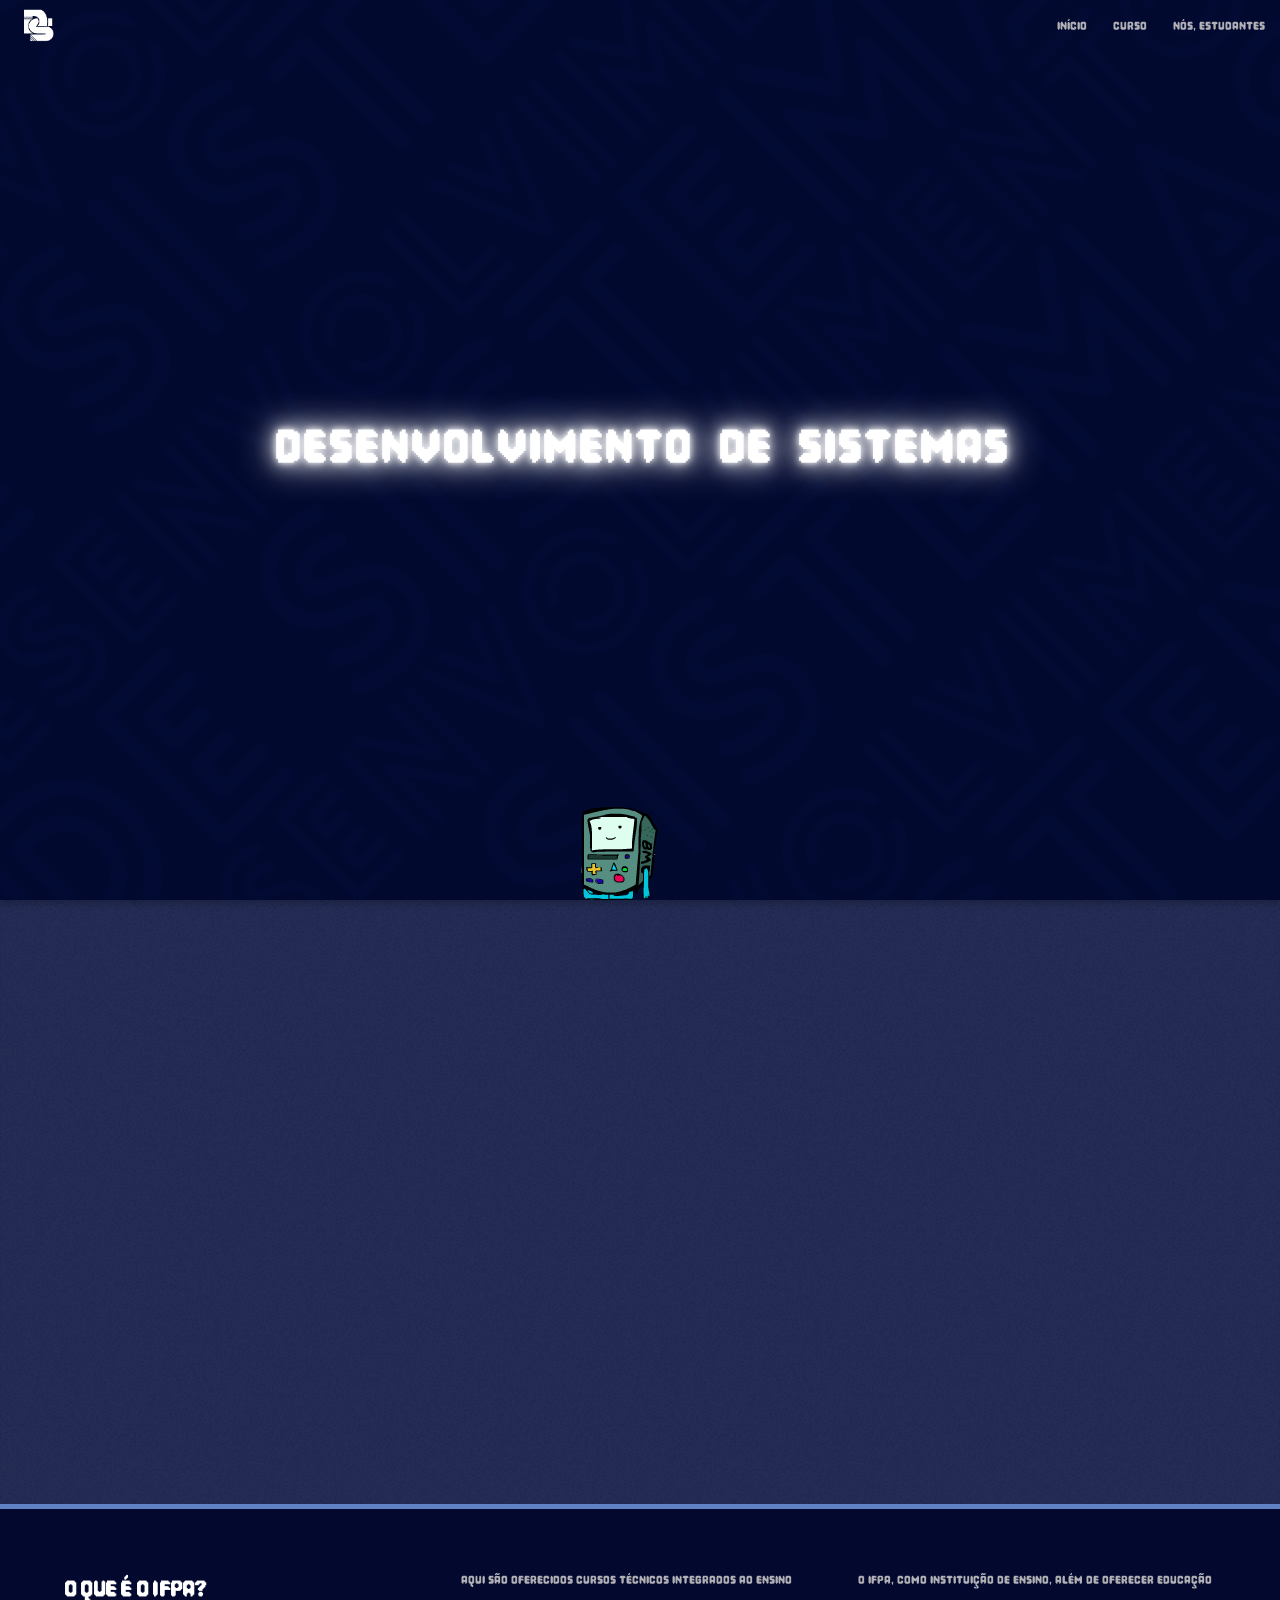
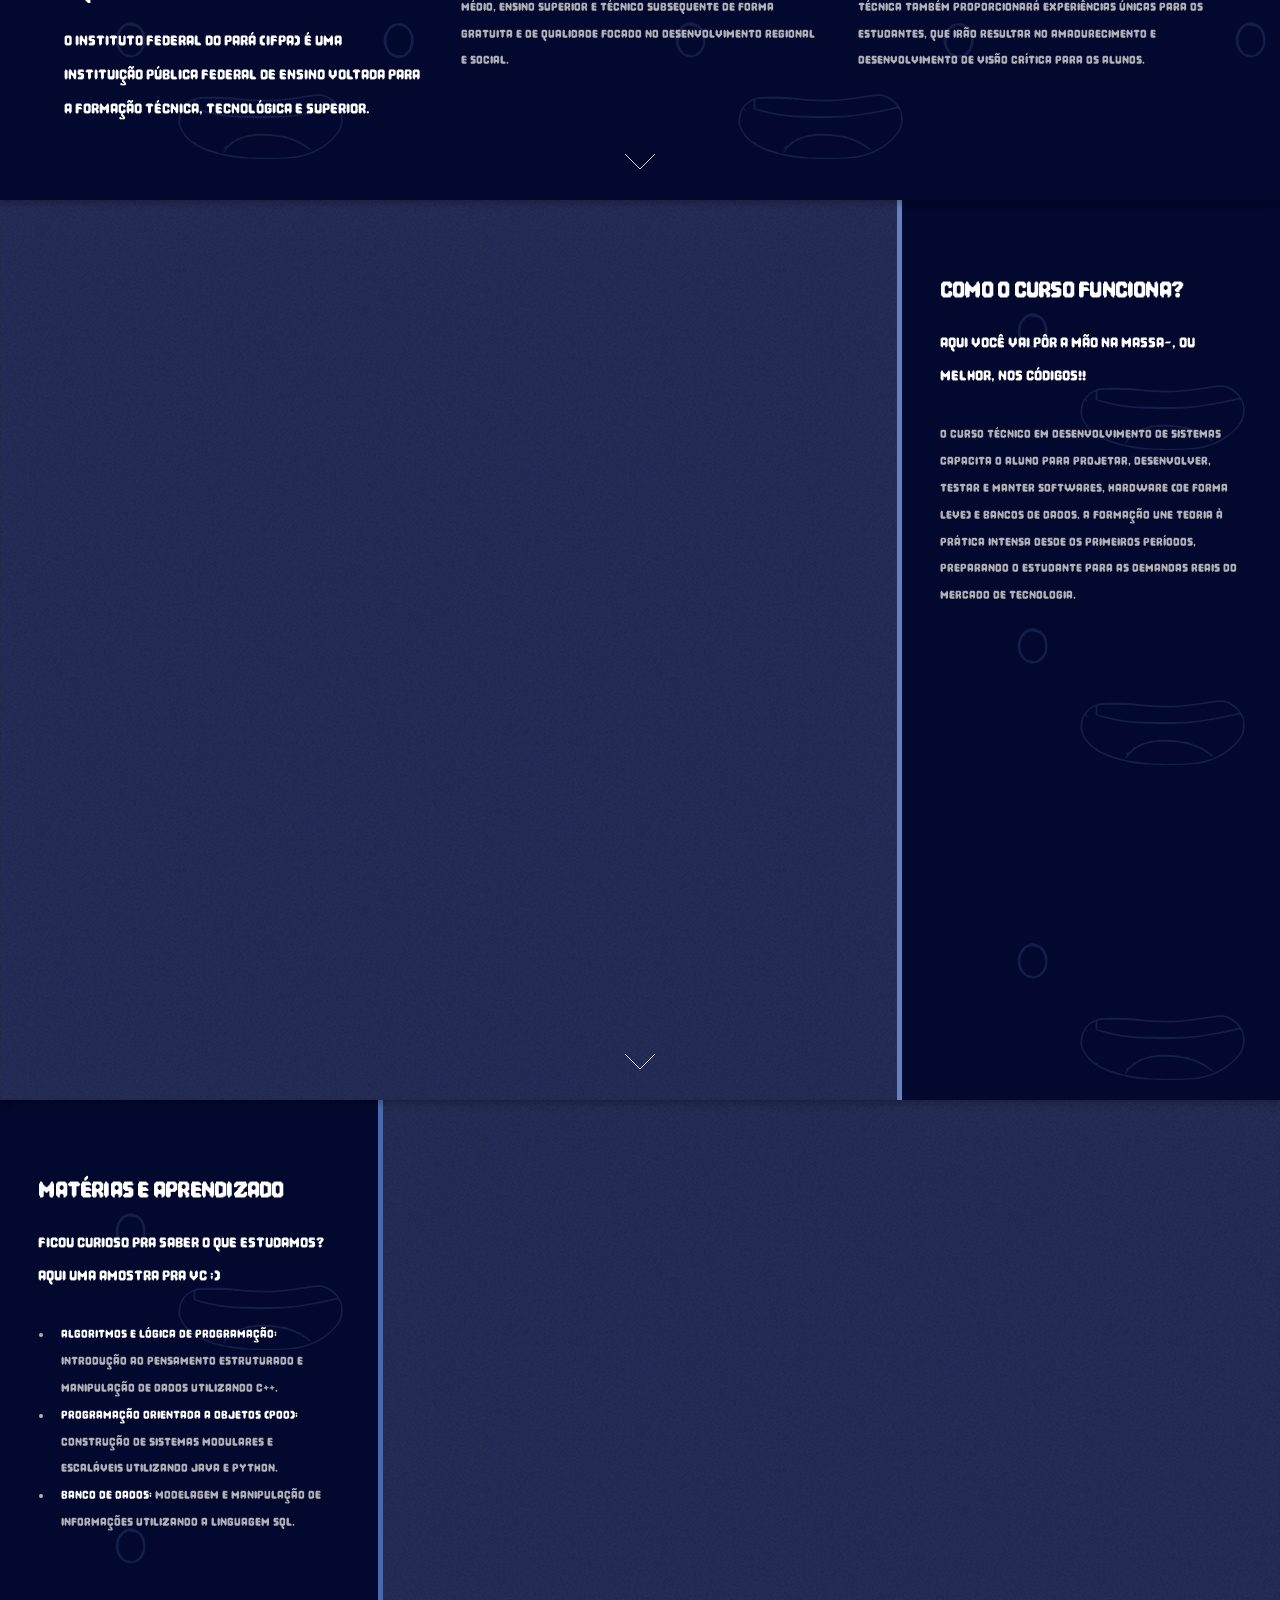
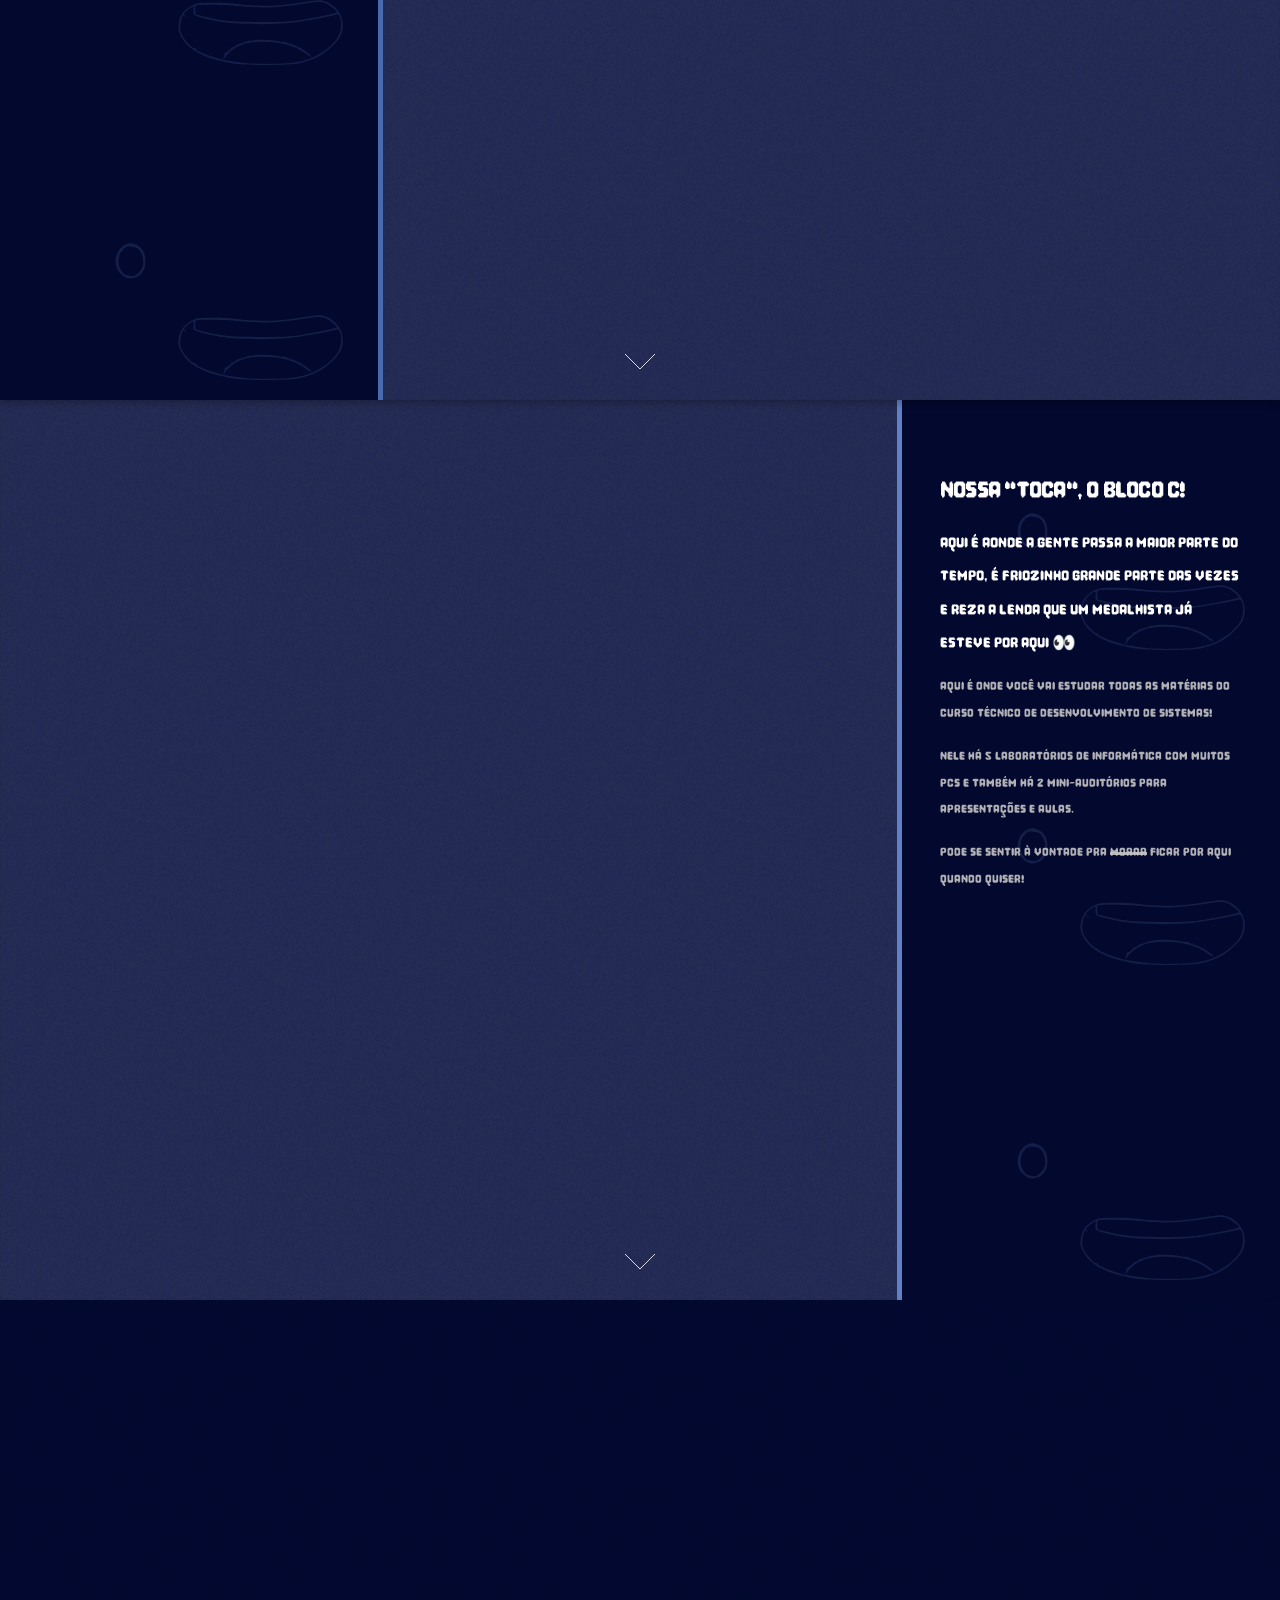
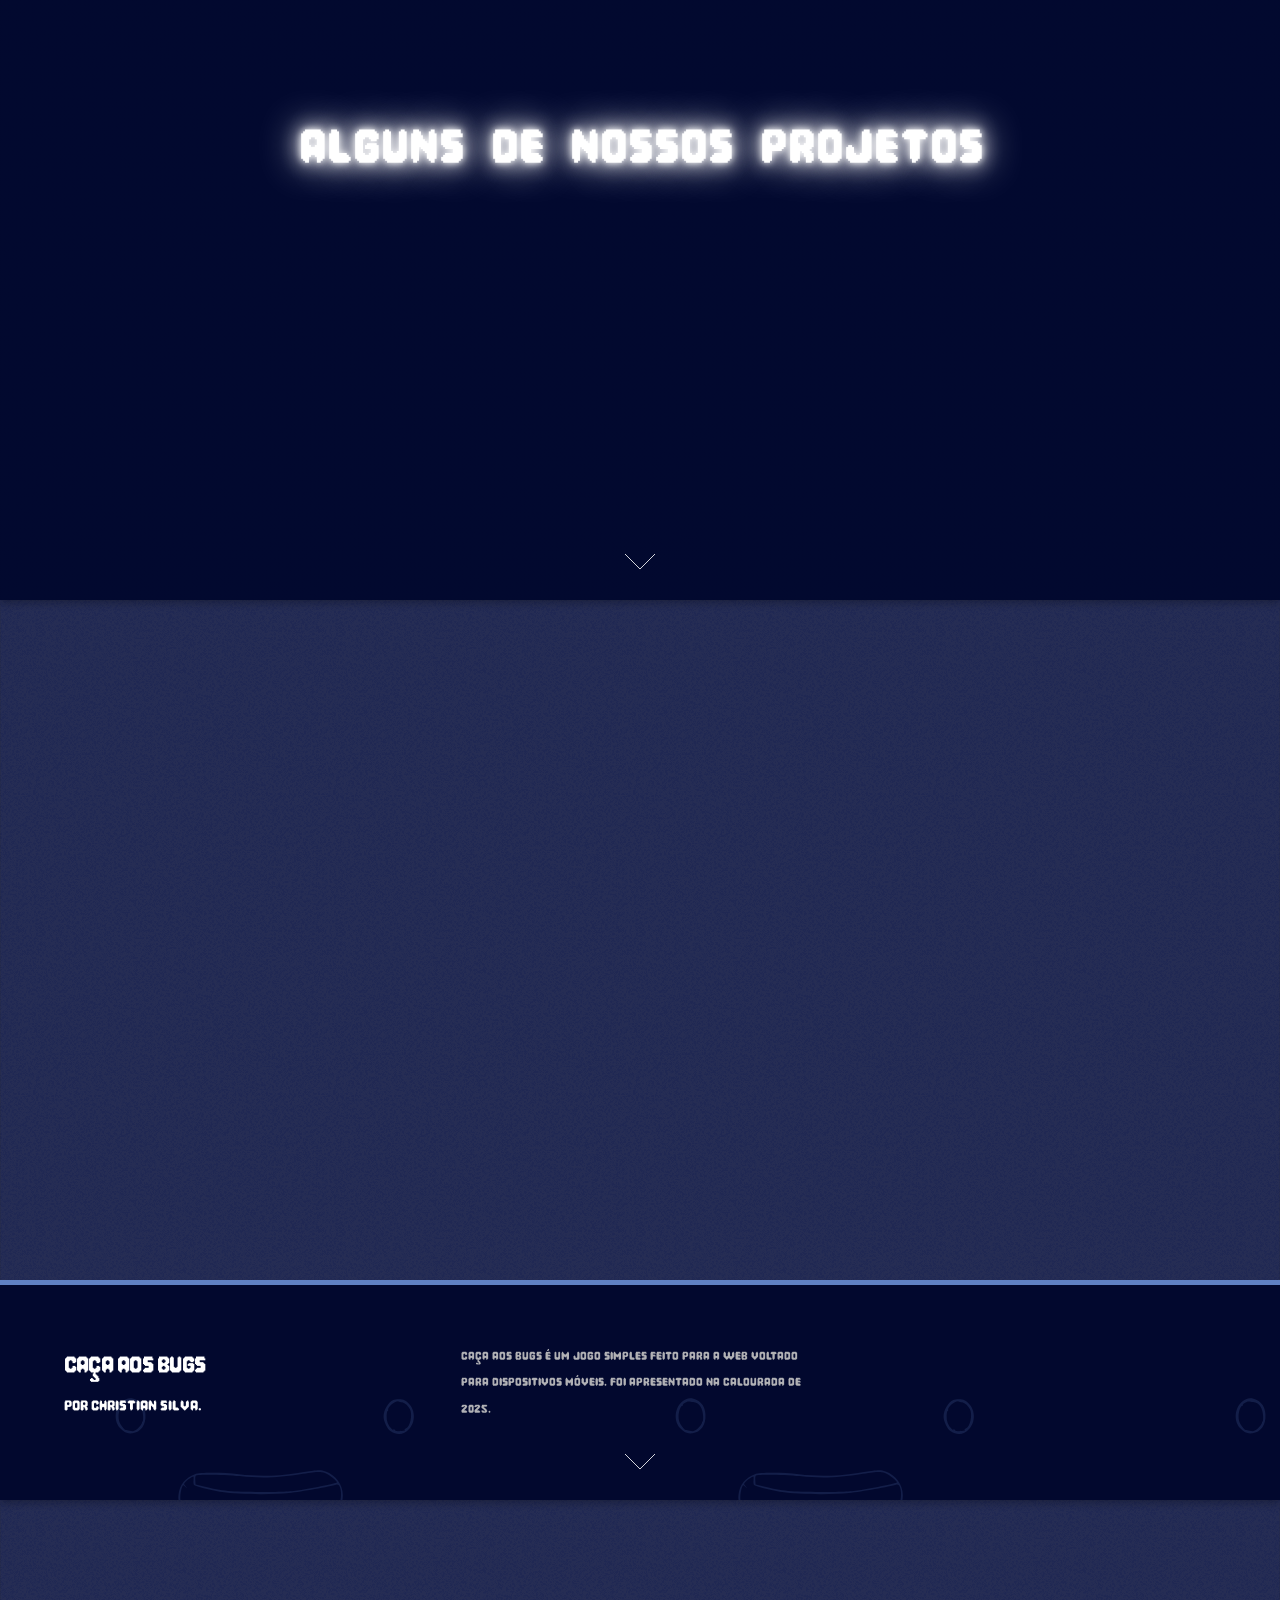
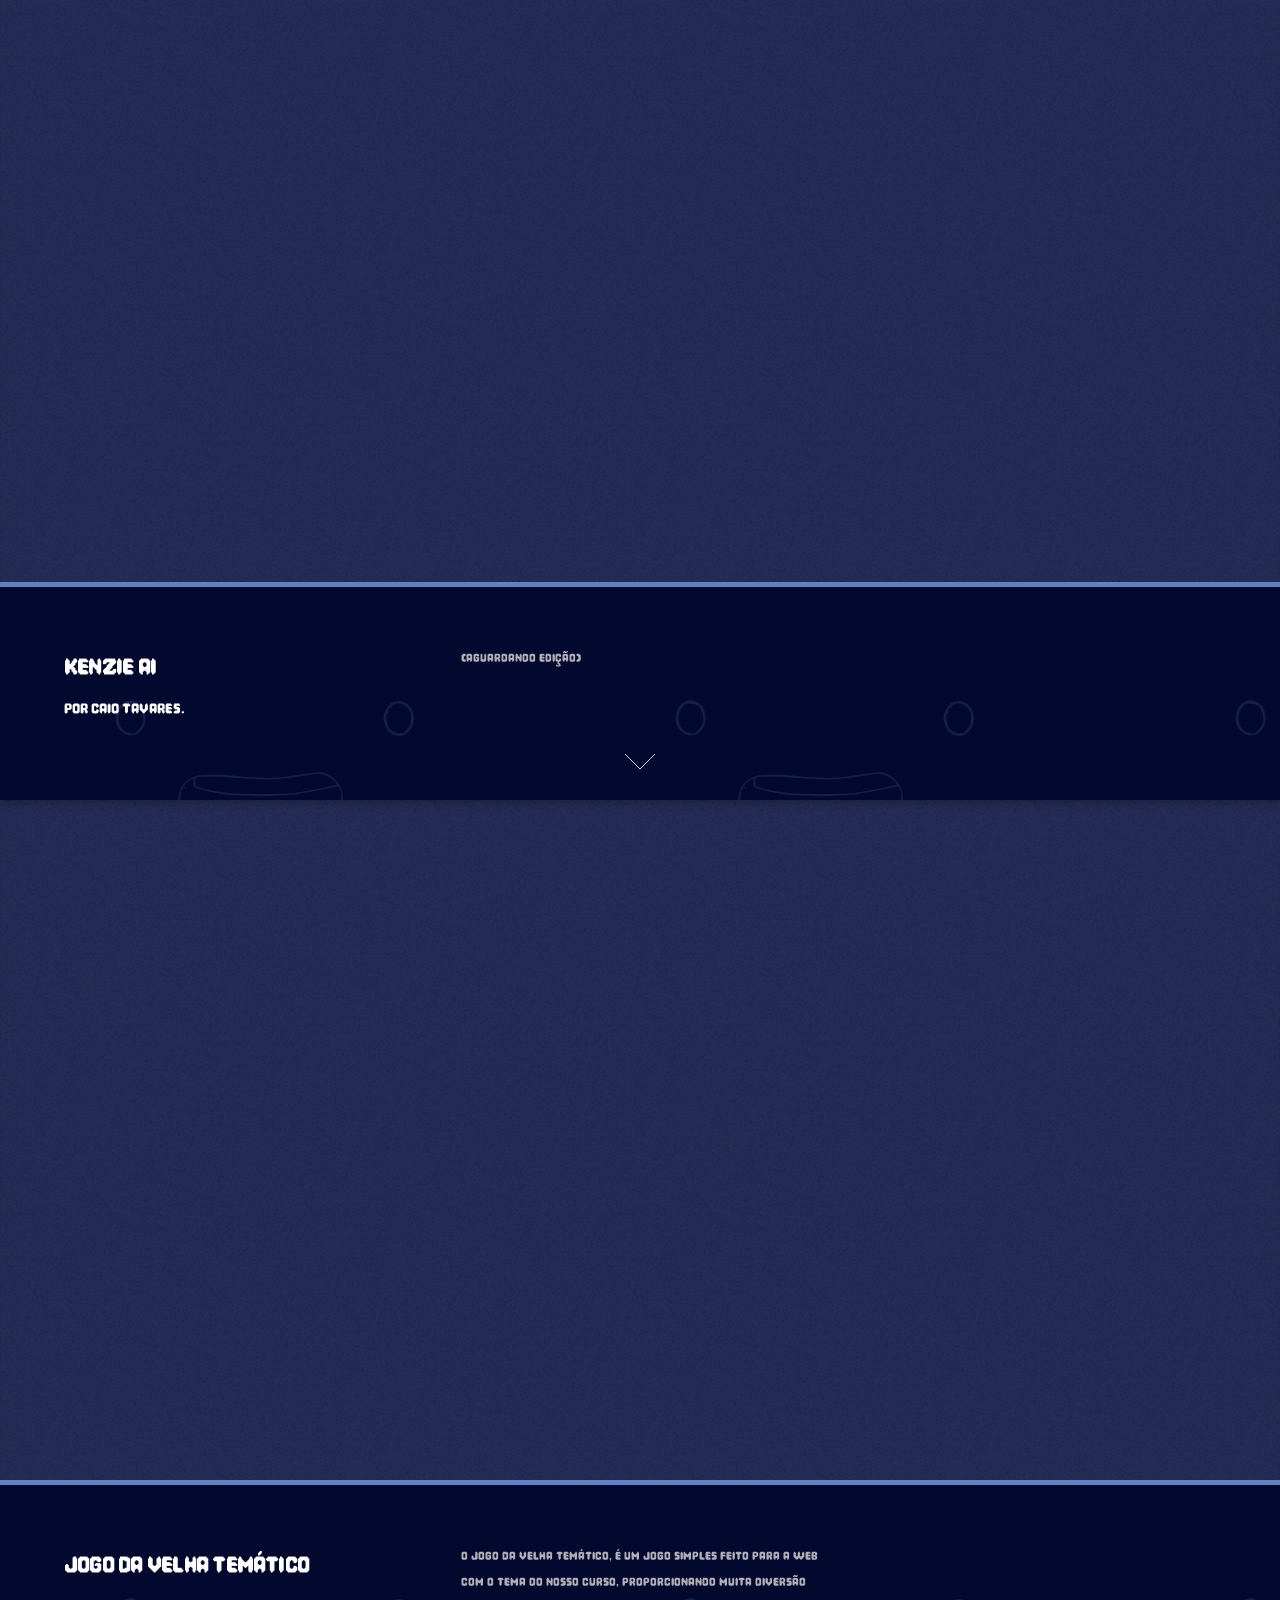
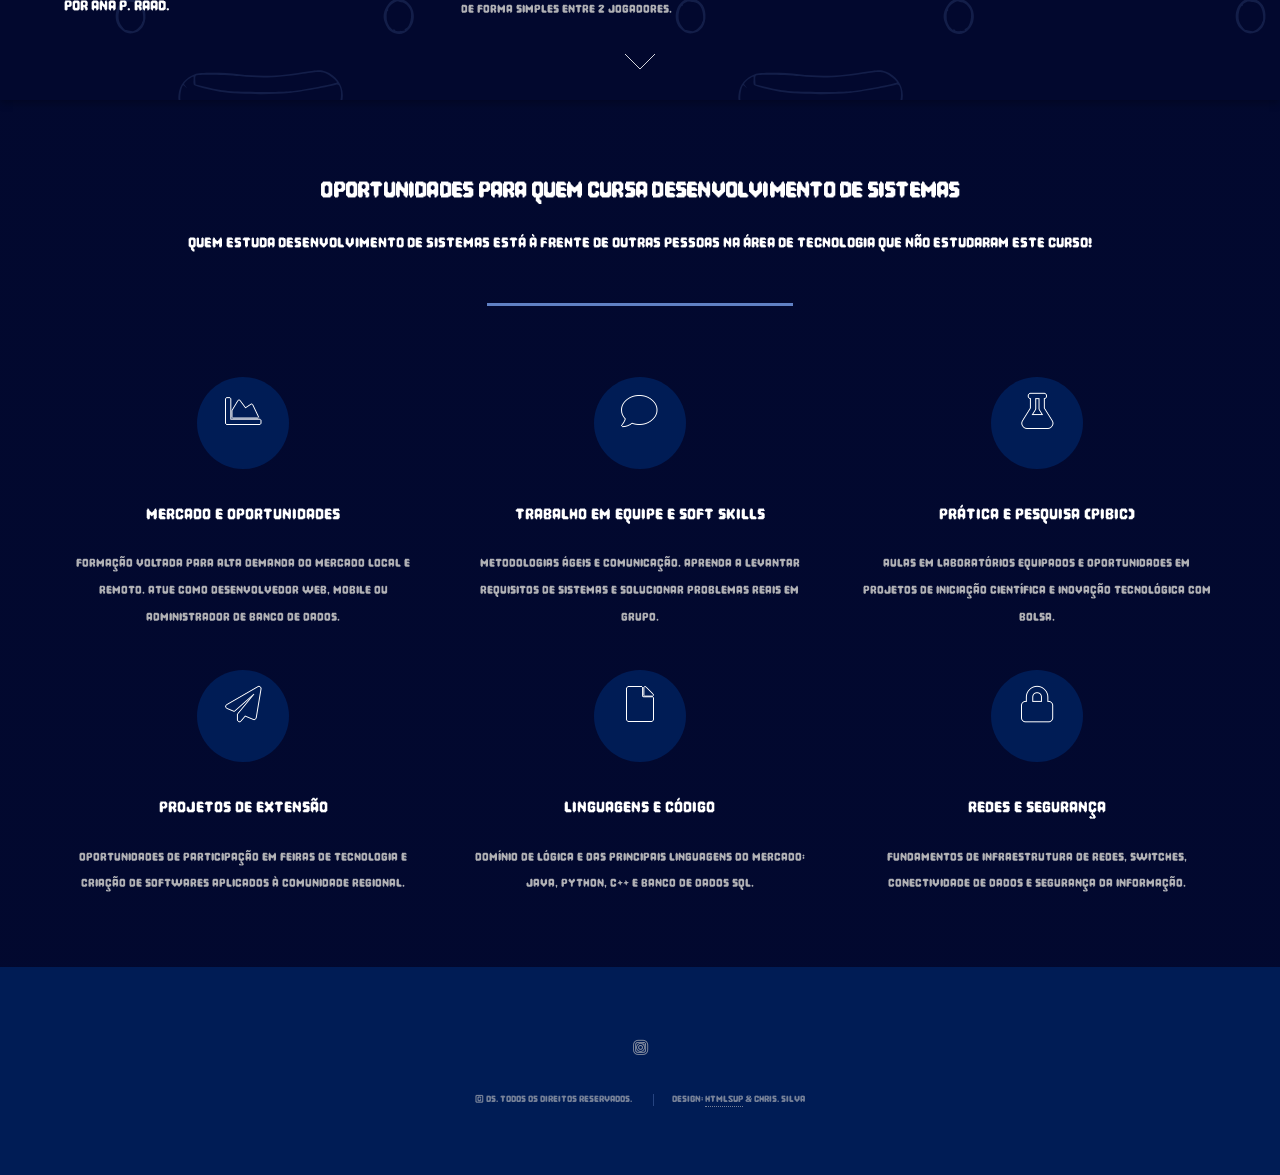
==== commit 20bb9343: "(all)feat: commit geral de mudanças no site, adição de bg animado do bmo, adição de novos assets e i" ====
--- a/index.html
+++ b/index.html
@@ -28,21 +28,16 @@
                         <li>
                             <a href="#">Curso</a>
                             <ul>
-                                <li><a href="src/templates/left-sidebar.html">Left Sidebar</a></li>
-                                <li><a href="src/templates/right-sidebar.html">Right Sidebar</a></li>
-                                <li><a href="src/templates/no-sidebar.html">No Sidebar</a></li>
+                                <li><a href="#one" class="scrolly">O que é o IFPA?</a></li>
+                                <li><a href="#two" class="scrolly">Como o Curso Funciona?</a></li>
+                                <li><a href="#three" class="scrolly">Matérias do Curso</a></li>
+                                <li><a href="#four" class="scrolly">Nosso Bloco</a></li>
                                 <li>
-                                    <a href="#">Submenu</a>
-                                    <ul>
-                                        <li><a href="#">Option 1</a></li>
-                                        <li><a href="#">Option 2</a></li>
-                                        <li><a href="#">Option 3</a></li>
-                                        <li><a href="#">Option 4</a></li>
-                                    </ul>
+                                   
                                 </li>
                             </ul>
                         </li>
-                        <li><a href="src/templates/elements.html">Nós, estudantes</a></li>
+                        <li><a href="#">Nós, estudantes</a></li>
                         <!-- <li><a href="#" class="button primary">Sign Up</a></li> -->
                     </ul>
                 </nav>
@@ -99,7 +94,7 @@
             <!-- One -->
             <section id="one" class="spotlight style1 bottom">
                 <span class="image fit main"><img src="src/images/IFPA.jpg" alt="" /></span>
-                <div class="content">
+                <div class="content bmo-bg">
                     <div class="container">
                         <div class="row">
                             <div class="col-4 col-12-medium">
@@ -134,7 +129,7 @@
             <!-- Two -->
             <section id="two" class="spotlight style2 right">
                 <span class="image fit main"><img src="src/images/curso-exemplo.png" alt="" /></span>
-                <div class="content">
+                <div class="content bmo-bg">
                     <header>
                         <h2>Como o curso funciona?</h2>
                         <p>Aqui você vai pôr a mão na massa-, ou melhor, nos códigos!!</p>
@@ -156,7 +151,7 @@
             <!-- Three -->
             <section id="three" class="spotlight style3 left">
                 <span class="image fit main bottom"><img src="src/images/materias-codigo.jpg" alt="" /></span>
-                <div class="content">
+                <div class="content bmo-bg">
                     <header>
                         <h2>Matérias e Aprendizado</h2>
                         <p>Ficou curioso pra saber o que estudamos? Aqui uma amostra pra vc ;)</p>
@@ -193,7 +188,7 @@
 
             <section id="four" class="spotlight style2 right">
                 <span class="image fit main bottom"><img src="src/images/bloco-c.png" alt="" /></span>
-                <div class="content">
+                <div class="content bmo-bg">
                     <header>
                         <h2>Nossa "toca", o Bloco C!</h2>
                         <p>
@@ -224,35 +219,49 @@
                         <div class="kinetic-text kt-neon">
                             <!-- Palavra 1: NOSSOS -->
                             <div class="kt-word">
-                                <span class="kt-char" style="--i: 0">n</span>
-                                <span class="kt-char" style="--i: 1">o</span>
-                                <span class="kt-char" style="--i: 2">s</span>
-                                <span class="kt-char" style="--i: 3">s</span>
-                                <span class="kt-char" style="--i: 4">o</span>
-                                <span class="kt-char" style="--i: 5">s</span>
+                                <span class="kt-char" style="--i:0">a</span>
+                                <span class="kt-char" style="--i:1">l</span>
+                                <span class="kt-char" style="--i:2">g</span>
+                                <span class="kt-char" style="--i:3">u</span>
+                                <span class="kt-char" style="--i:4">n</span>
+                                <span class="kt-char" style="--i:5">s</span>
                             </div>
                             <br />
                             <!-- Palavra 2: PROJETOS-->
                             <div class="kt-word">
-                                <span class="kt-char" style="--i: 6">p</span>
-                                <span class="kt-char" style="--i: 7">r</span>
-                                <span class="kt-char" style="--i: 8">o</span>
-                                <span class="kt-char" style="--i: 9">j</span>
-                                <span class="kt-char" style="--i: 10">e</span>
-                                <span class="kt-char" style="--i: 11">t</span>
-                                <span class="kt-char" style="--i: 12">o</span>
-                                <span class="kt-char" style="--i: 13">s</span>
-                            </div>
-                        </div>
-                    </header>
-                </div>
-                <a href="#one" class="goto-next scrolly">Next</a>
+                                <span class="kt-char" style="--i: 6">d</span>
+                                <span class="kt-char" style="--i: 7">e</span>
+                            </div>
+                            <br />
+                            <div class="kt-word">
+                                <span class="kt-char" style="--i:8">n</span>
+                                <span class="kt-char" style="--i:9">o</span>
+                                <span class="kt-char" style="--i:10">s</span>
+                                <span class="kt-char" style="--i:11">s</span>
+                                <span class="kt-char" style="--i:12">o</span>
+                                <span class="kt-char" style="--i:13">s</span>
+                            </div>
+                            <br />
+                            <div class="kt-word">
+                                <span class="kt-char" style="--i:14">p</span>
+                                <span class="kt-char" style="--i:15">r</span>
+                                <span class="kt-char" style="--i:16">o</span>
+                                <span class="kt-char" style="--i:17">j</span>
+                                <span class="kt-char" style="--i:18">e</span>
+                                <span class="kt-char" style="--i:19">t</span>
+                                <span class="kt-char" style="--i:20">o</span>
+                                <span class="kt-char" style="--i:21">s</span>
+                            </div>
+                        </div>
+                    </header>
+                </div>
+                <a href="#first-proj" class="goto-next scrolly">Next</a>
             </section>
 
             <!-- One -->
             <section id="first-proj" class="spotlight style1 bottom">
                 <span class="image fit main"><img src="src/images/c-bugs.png" alt="" /></span>
-                <div class="content">
+                <div class="content bmo-bg">
                     <div class="container">
                         <div class="row">
                             <div class="col-4 col-12-medium">
@@ -270,23 +279,43 @@
                         </div>
                     </div>
                 </div>
-                <a href="#two" class="goto-next scrolly">Next</a>
+                <a href="#second-proj" class="goto-next scrolly">Next</a>
             </section>
             <section id="second-proj" class="spotlight style1 bottom">
-                <span class="image fit main"><img src="src/images/banner.jpg" alt="" /></span>
-                <div class="content">
+                <span class="image fit main"><img src="src/images/kenzie.jpeg" alt="" /></span>
+                <div class="content bmo-bg">
                     <div class="container">
                         <div class="row">
                             <div class="col-4 col-12-medium">
                                 <header>
-                                    <h2>Projeto2</h2>
-                                    <p style="margin-top: -30px !important">Por <strong>Desenvolvedor(a)</strong>.</p>
+                                    <h2>Kenzie AI</h2>
+                                    <p style="margin-top: -30px !important">Por <strong>Caio Tavares</strong>.</p>
                                 </header>
                             </div>
                             <div class="col-4 col-12-medium">
                                 <p>
-                                    Lorem ipsum dolor sit amet, consectetur adipiscing elit, sed do eiusmod tempor
-                                    incididunt ut labore et dolore magna aliqua.
+                                    (aguardando edição)
+                                </p>
+                            </div>
+                        </div>
+                    </div>
+                </div>
+                <a href="#third-proj" class="goto-next scrolly">Next</a>
+            </section>
+                        <section id="third-proj" class="spotlight style1 bottom">
+                <span class="image fit main"><img src="src/images/jogo-da-velha.PNG" alt="" /></span>
+                <div class="content bmo-bg">
+                    <div class="container">
+                        <div class="row">
+                            <div class="col-4 col-12-medium">
+                                <header>
+                                    <h2>Jogo da Velha Temático</h2>
+                                    <p style="margin-top: -30px !important">Por <strong>Ana P. Raad</strong>.</p>
+                                </header>
+                            </div>
+                            <div class="col-4 col-12-medium">
+                                <p>
+                                    O jogo da velha temático, é um jogo simples feito para a web com o tema do nosso curso, proporcionando muita diversão de forma simples entre 2 jogadores.
                                 </p>
                             </div>
                         </div>
@@ -299,40 +328,40 @@
             <section id="six" class="wrapper style1 special fade-up">
                 <div class="container">
                     <header class="major">
-                        <h2>Accumsan sed tempus adipiscing blandit</h2>
-                        <p>Iaculis ac volutpat vis non enim gravida nisi faucibus posuere arcu consequat</p>
+                        <h2>Oportunidades para quem cursa Desenvolvimento de Sistemas</h2>
+                        <p>Quem estuda Desenvolvimento de Sistemas está à frente de outras pessoas na área de tecnologia que não estudaram este curso!</p>
                     </header>
                     <div class="box alt">
                         <div class="row gtr-uniform">
                             <section class="col-4 col-6-medium col-12-xsmall">
                                 <span class="icon solid alt major fa-chart-area"></span>
-                                <h3>Ipsum sed commodo</h3>
-                                <p>Feugiat accumsan lorem eu ac lorem amet accumsan donec. Blandit orci porttitor.</p>
+                                <h3>Mercado e Oportunidades</h3>
+                                <p>Formação voltada para alta demanda do mercado local e remoto. Atue como desenvolvedor Web, Mobile ou Administrador de Banco de Dados.</p>
                             </section>
                             <section class="col-4 col-6-medium col-12-xsmall">
                                 <span class="icon solid alt major fa-comment"></span>
-                                <h3>Eleifend lorem ornare</h3>
-                                <p>Feugiat accumsan lorem eu ac lorem amet accumsan donec. Blandit orci porttitor.</p>
+                                <h3>Trabalho em Equipe e Soft Skills</h3>
+                                <p>Metodologias ágeis e comunicação. Aprenda a levantar requisitos de sistemas e solucionar problemas reais em grupo.</p>
                             </section>
                             <section class="col-4 col-6-medium col-12-xsmall">
                                 <span class="icon solid alt major fa-flask"></span>
-                                <h3>Cubilia cep lobortis</h3>
-                                <p>Feugiat accumsan lorem eu ac lorem amet accumsan donec. Blandit orci porttitor.</p>
+                                <h3>Prática e Pesquisa (PIBIC)</h3>
+                                <p>Aulas em laboratórios equipados e oportunidades em projetos de iniciação científica e inovação tecnológica com bolsa.</p>
                             </section>
                             <section class="col-4 col-6-medium col-12-xsmall">
                                 <span class="icon solid alt major fa-paper-plane"></span>
-                                <h3>Non semper interdum</h3>
-                                <p>Feugiat accumsan lorem eu ac lorem amet accumsan donec. Blandit orci porttitor.</p>
+                                <h3>Projetos de Extensão</h3>
+                                <p>Oportunidades de participação em feiras de tecnologia e criação de softwares aplicados à comunidade regional.</p>
                             </section>
                             <section class="col-4 col-6-medium col-12-xsmall">
                                 <span class="icon solid alt major fa-file"></span>
-                                <h3>Odio laoreet accumsan</h3>
-                                <p>Feugiat accumsan lorem eu ac lorem amet accumsan donec. Blandit orci porttitor.</p>
+                                <h3>Linguagens e Código</h3>
+                                <p>Domínio de lógica e das principais linguagens do mercado: Java, Python, C++ e banco de dados SQL.</p>
                             </section>
                             <section class="col-4 col-6-medium col-12-xsmall">
                                 <span class="icon solid alt major fa-lock"></span>
-                                <h3>Massa arcu accumsan</h3>
-                                <p>Feugiat accumsan lorem eu ac lorem amet accumsan donec. Blandit orci porttitor.</p>
+                                <h3>Redes e Segurança</h3>
+                                <p>Fundamentos de infraestrutura de redes, switches, conectividade de dados e segurança da informação.</p>
                             </section>
                         </div>
                     </div>
@@ -367,7 +396,7 @@
             <!-- Footer -->
             <footer id="footer">
                 <ul class="icons">
-                    <li>
+                    <!-- <li>
                         <a href="#" class="icon brands alt fa-twitter"><span class="label">Twitter</span></a>
                     </li>
                     <li>
@@ -376,18 +405,18 @@
                     <li>
                         <a href="#" class="icon brands alt fa-linkedin-in"><span class="label">LinkedIn</span></a>
                     </li>
-                    <li>
-                        <a href="#" class="icon brands alt fa-instagram"><span class="label">Instagram</span></a>
+                    <li> -->
+                        <a href="https://www.instagram.com/segundaoods_2025/" class="icon brands alt fa-instagram"><span class="label">Instagram</span></a>
                     </li>
-                    <li>
+                    <!-- <li>
                         <a href="#" class="icon brands alt fa-github"><span class="label">GitHub</span></a>
                     </li>
                     <li>
                         <a href="#" class="icon solid alt fa-envelope"><span class="label">Email</span></a>
-                    </li>
+                    </li> -->
                 </ul>
                 <ul class="copyright">
-                    <li>&copy; DS. All rights reserved.</li>
+                    <li>&copy; DS. Todos os Direitos Reservados.</li>
                     <li>Design: <a href="http://html5up.net">html5up</a> & Chris. Silva</li>
                 </ul>
             </footer>
--- a/src/assets/css/main.css
+++ b/src/assets/css/main.css
@@ -12,6 +12,34 @@
   font-style: normal;
   font-display: swap;
 }
+@keyframes ds-marquee {
+  from {
+    background-position: 0 0;
+  }
+  to {
+    background-position: 560px 560px;
+  }
+}
+.bmo-bg {
+  position: relative;
+  overflow: hidden;
+}
+.bmo-bg::before {
+  content: "";
+  position: absolute;
+  inset: 0;
+  z-index: 0;
+  pointer-events: none;
+  background-image: url("../../images/bmobg.svg");
+  background-repeat: repeat;
+  background-size: 560px 315px;
+  animation: ds-marquee 8s linear infinite;
+}
+.bmo-bg > * {
+  position: relative;
+  z-index: 1;
+}
+
 html, body, div, span, applet, object,
 iframe, h1, h2, h3, h4, h5, h6, p, blockquote,
 pre, a, abbr, acronym, address, big, cite,
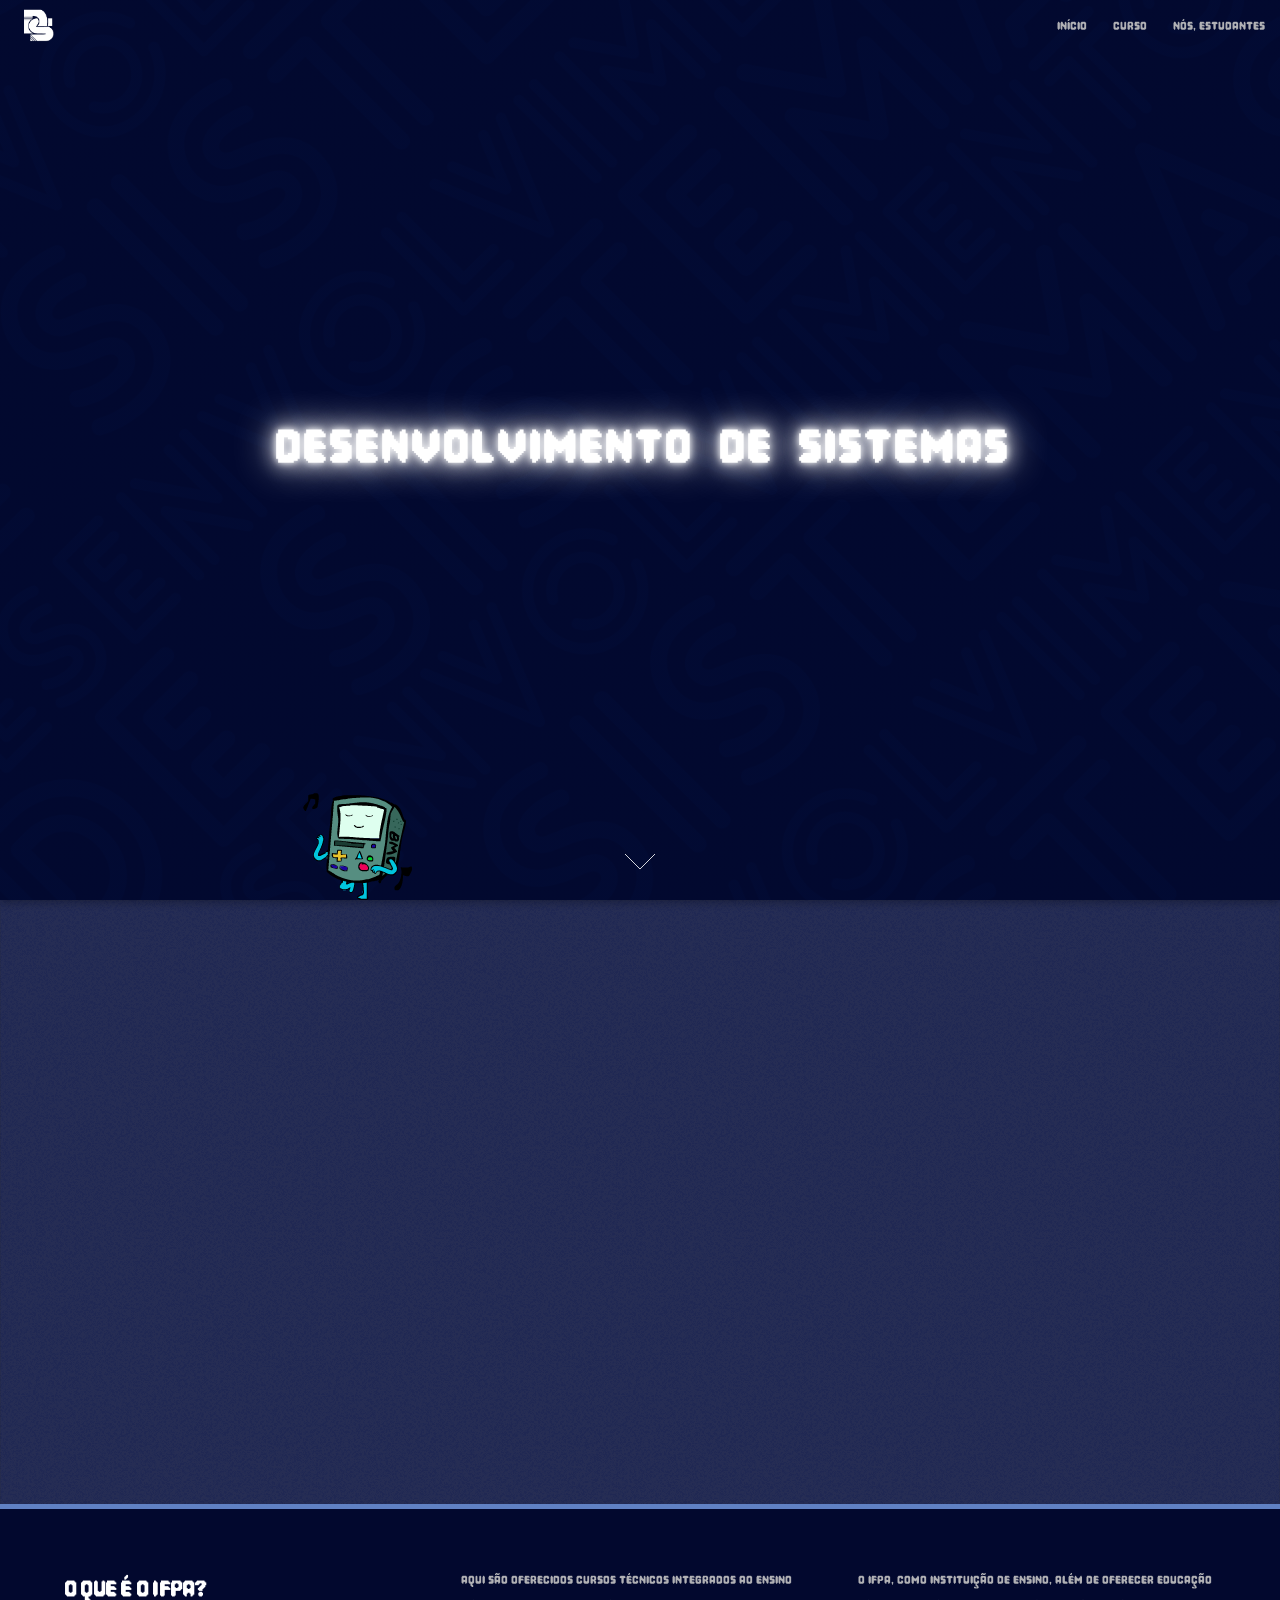
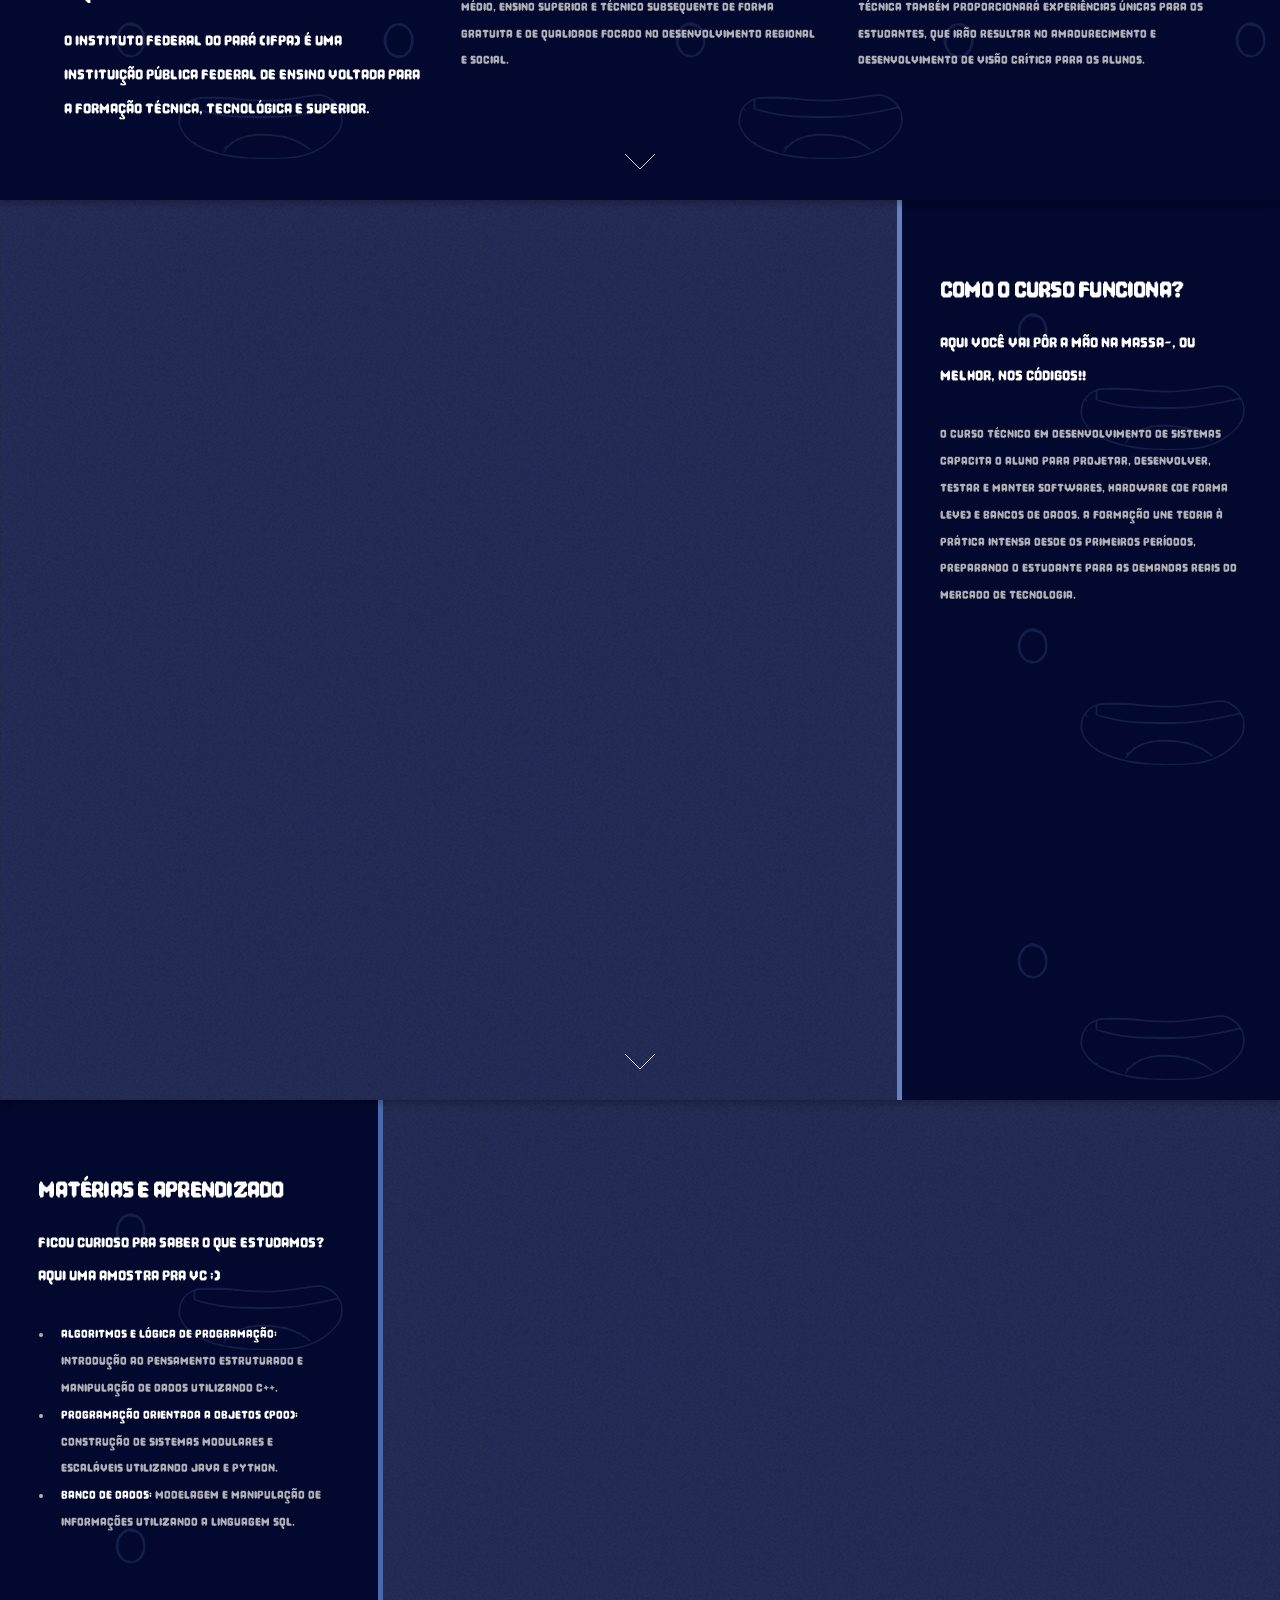
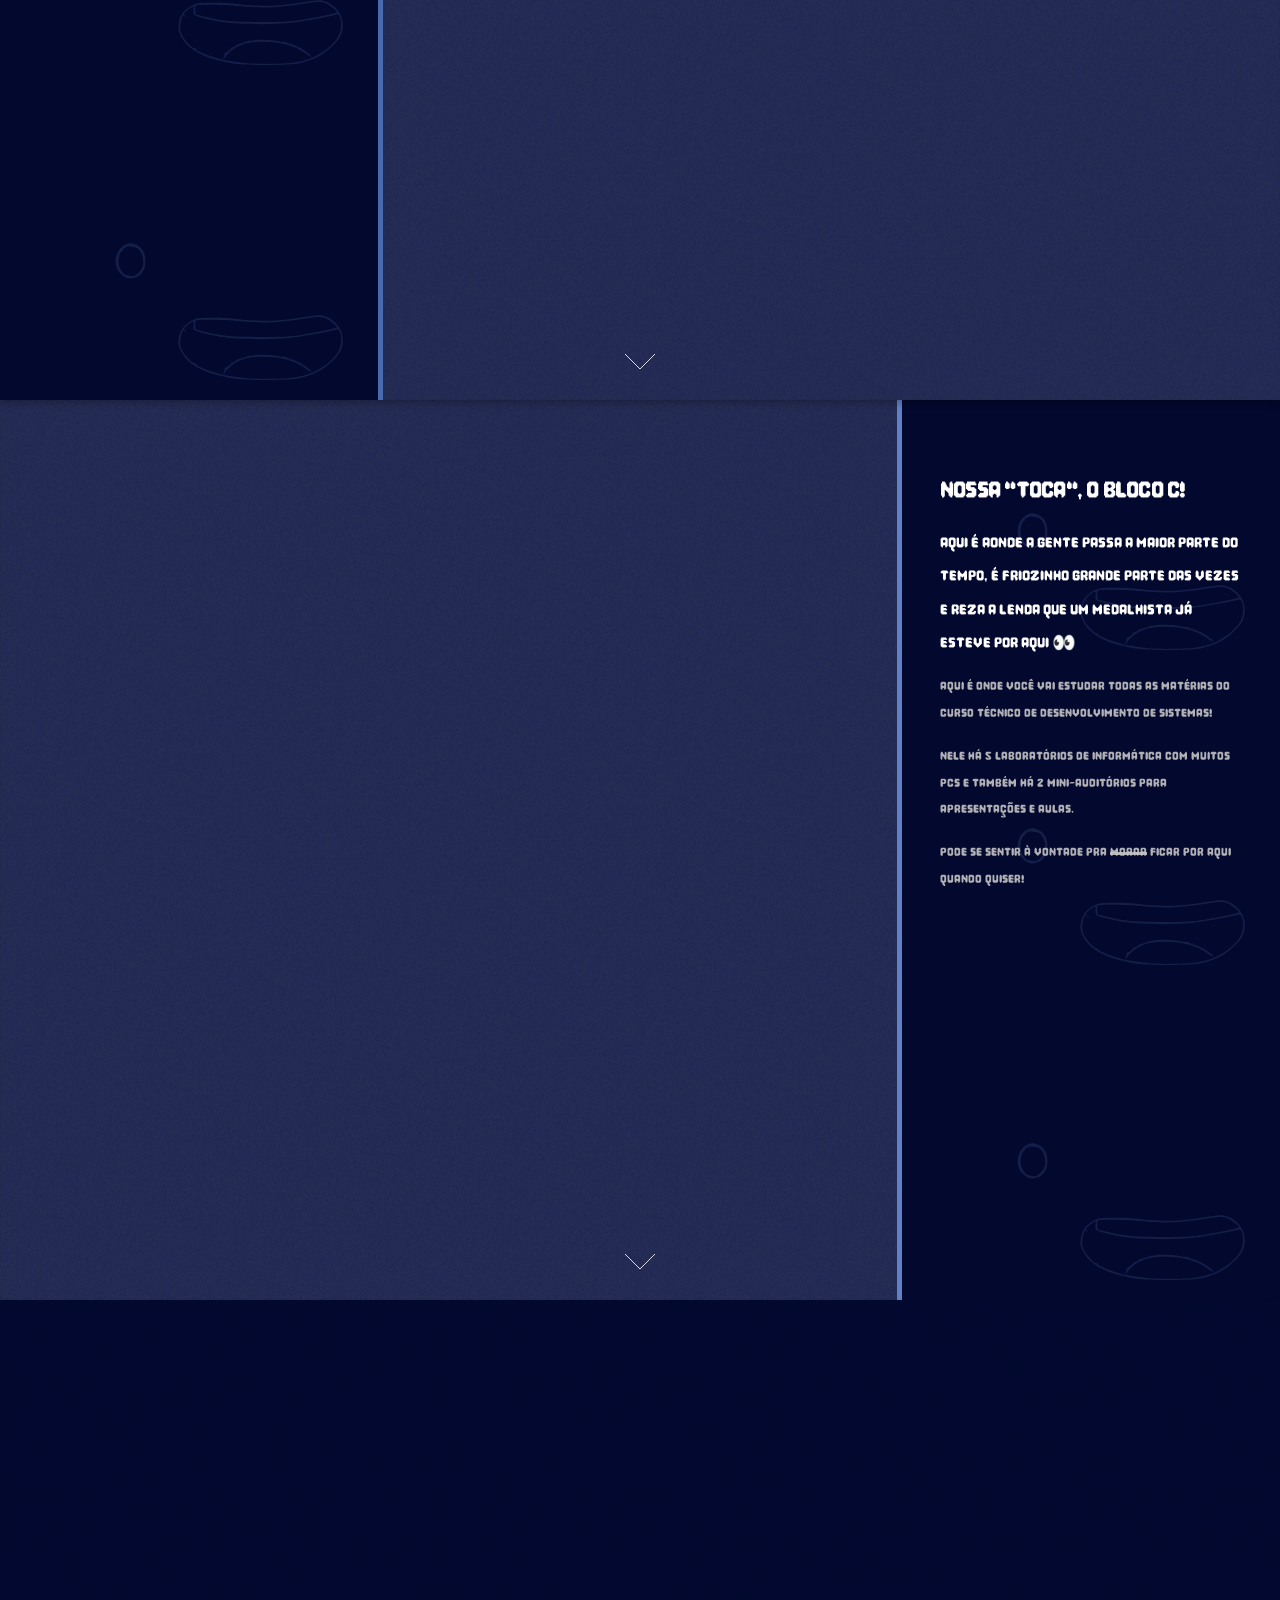
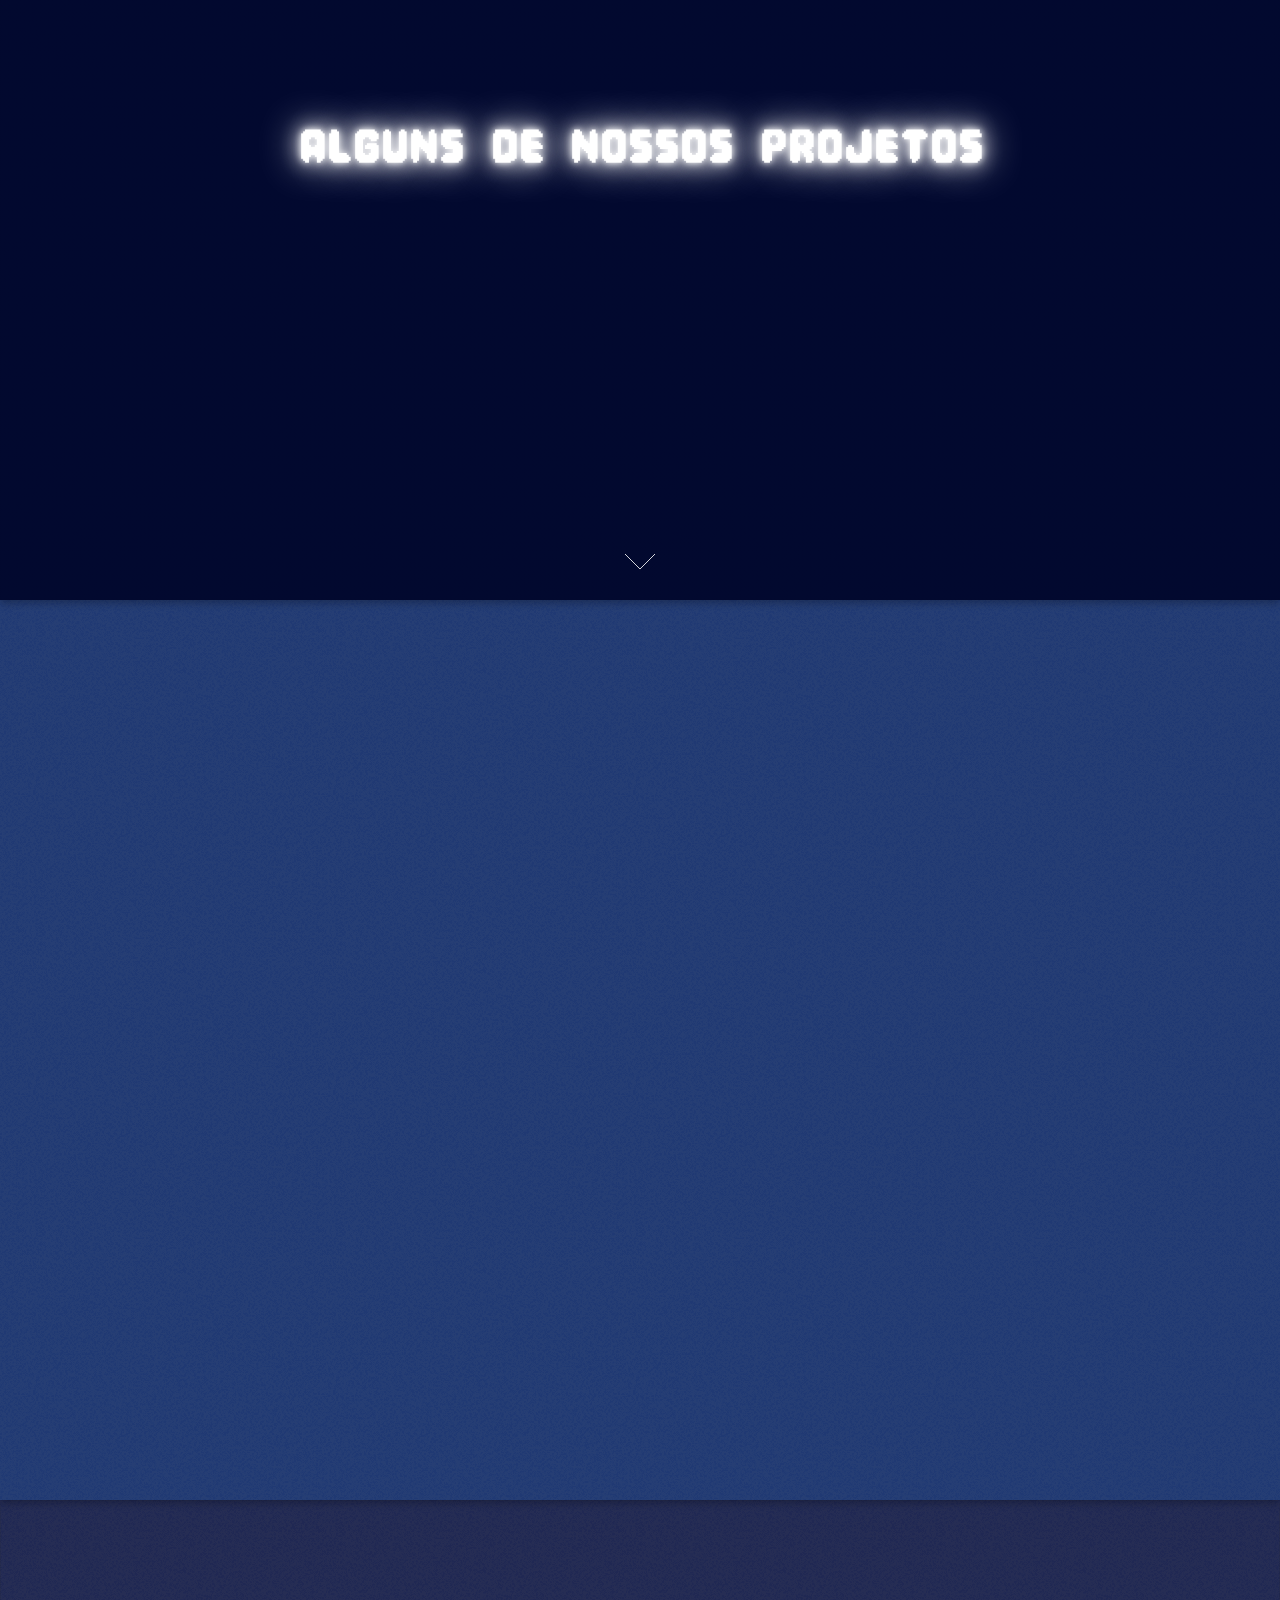
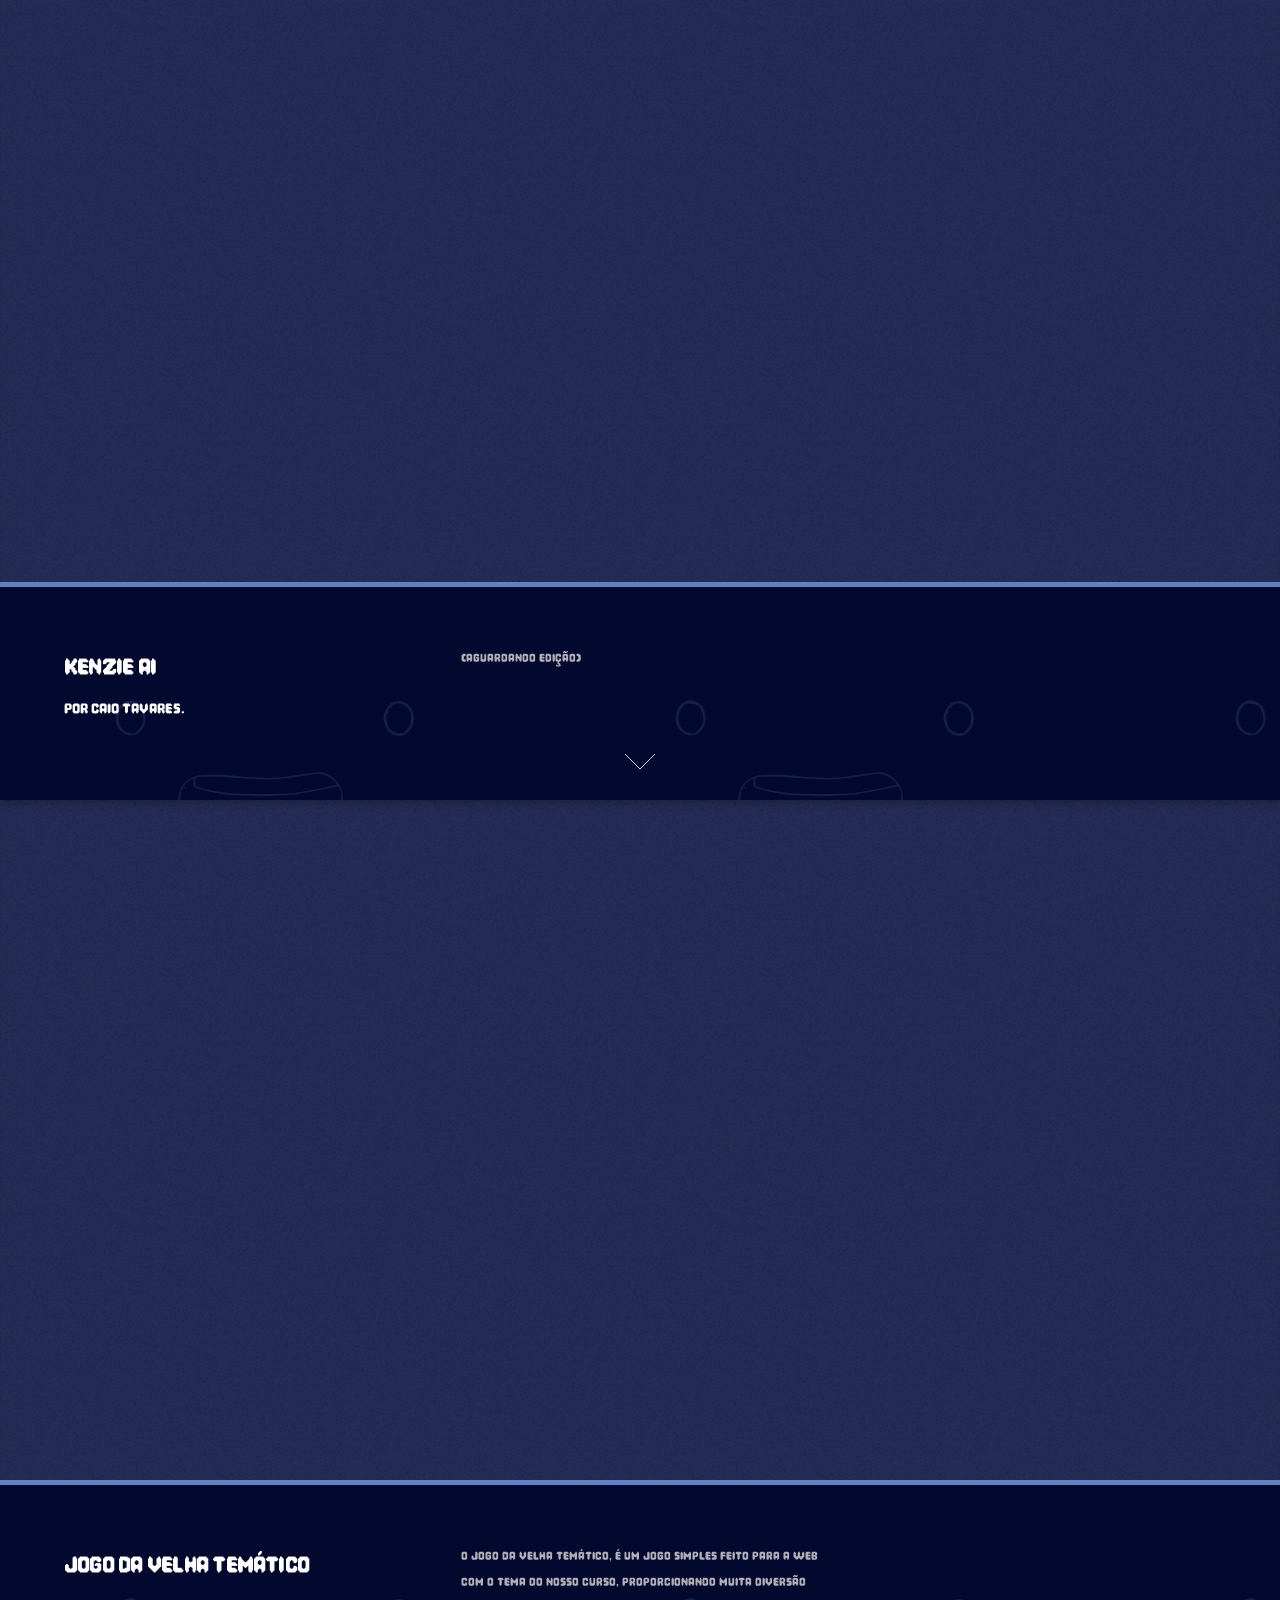
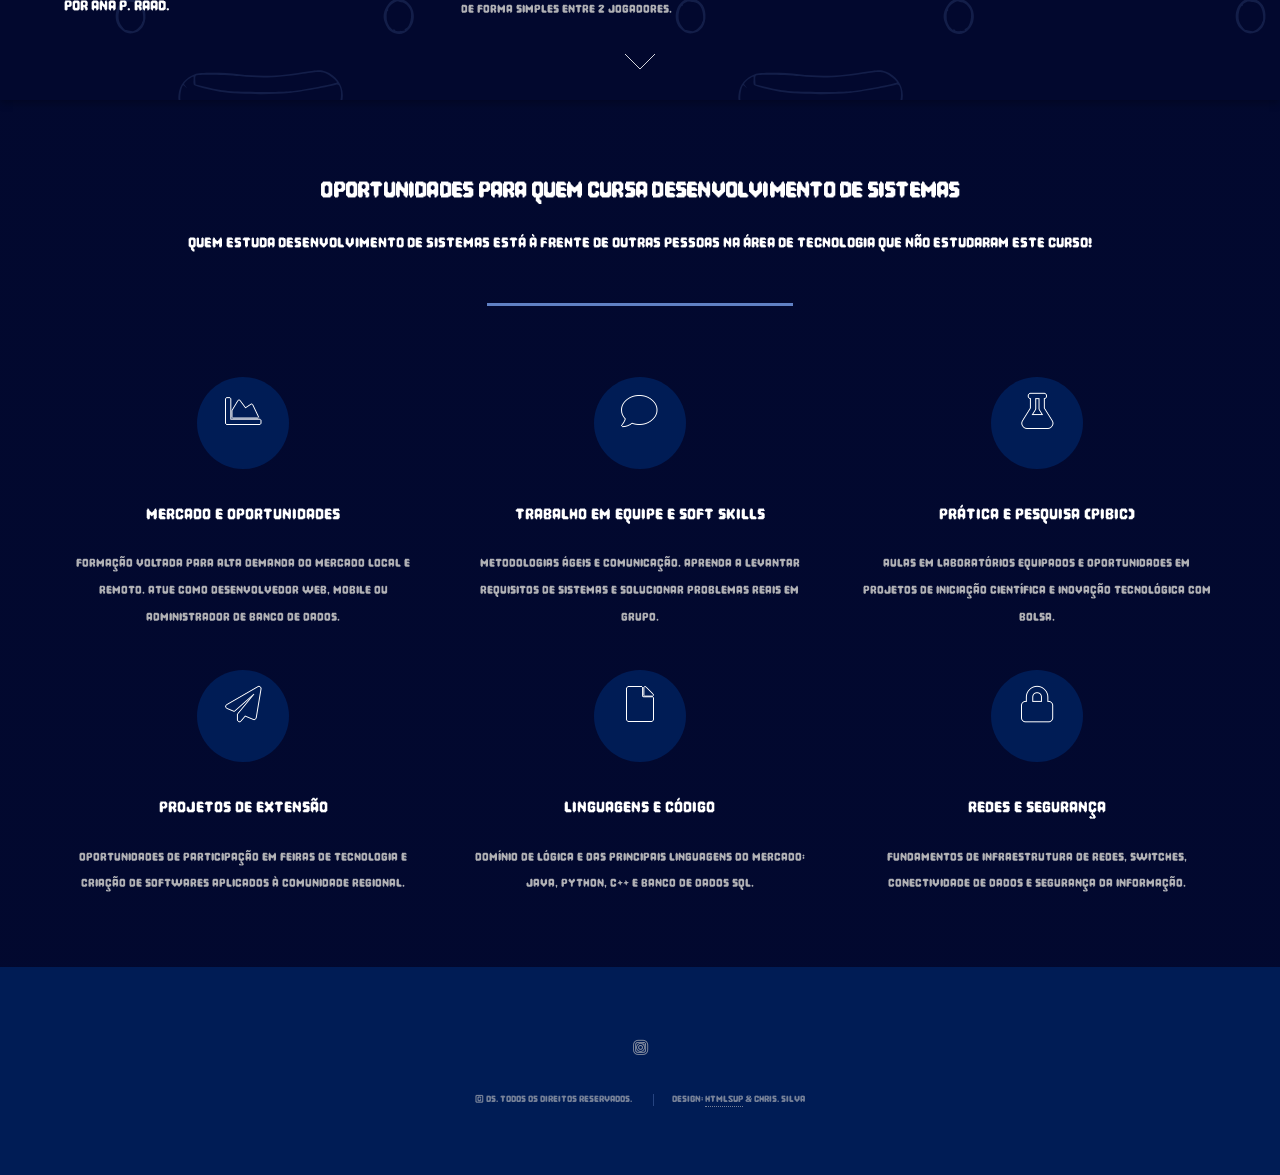
==== commit 6ec3d224: "fix: pequena correção na data da calourada" ====
--- a/index.html
+++ b/index.html
@@ -273,7 +273,7 @@
                             <div class="col-4 col-12-medium">
                                 <p>
                                     Caça aos Bugs é um jogo simples feito para a web voltado para dispositivos móveis.
-                                    Foi apresentado na calourada de 2025.
+                                    Foi apresentado na calourada de 2026.
                                 </p>
                             </div>
                         </div>
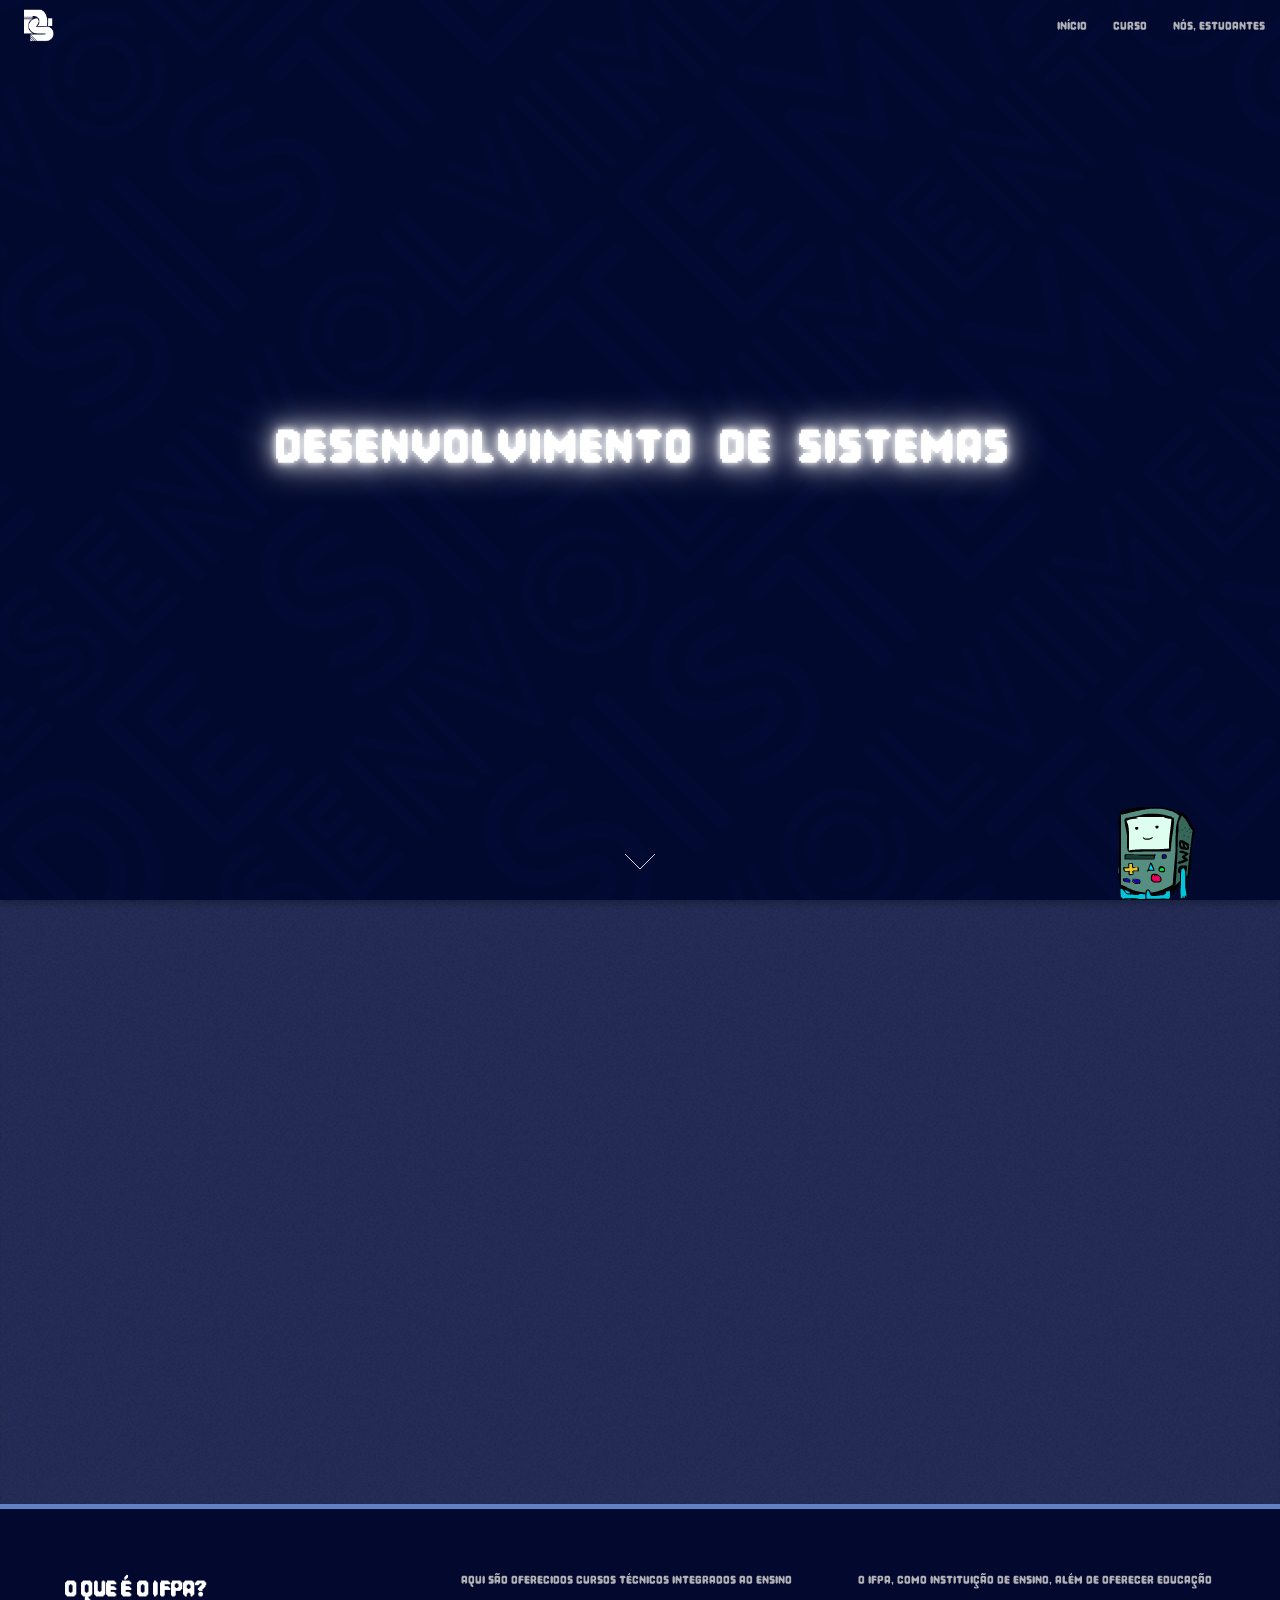
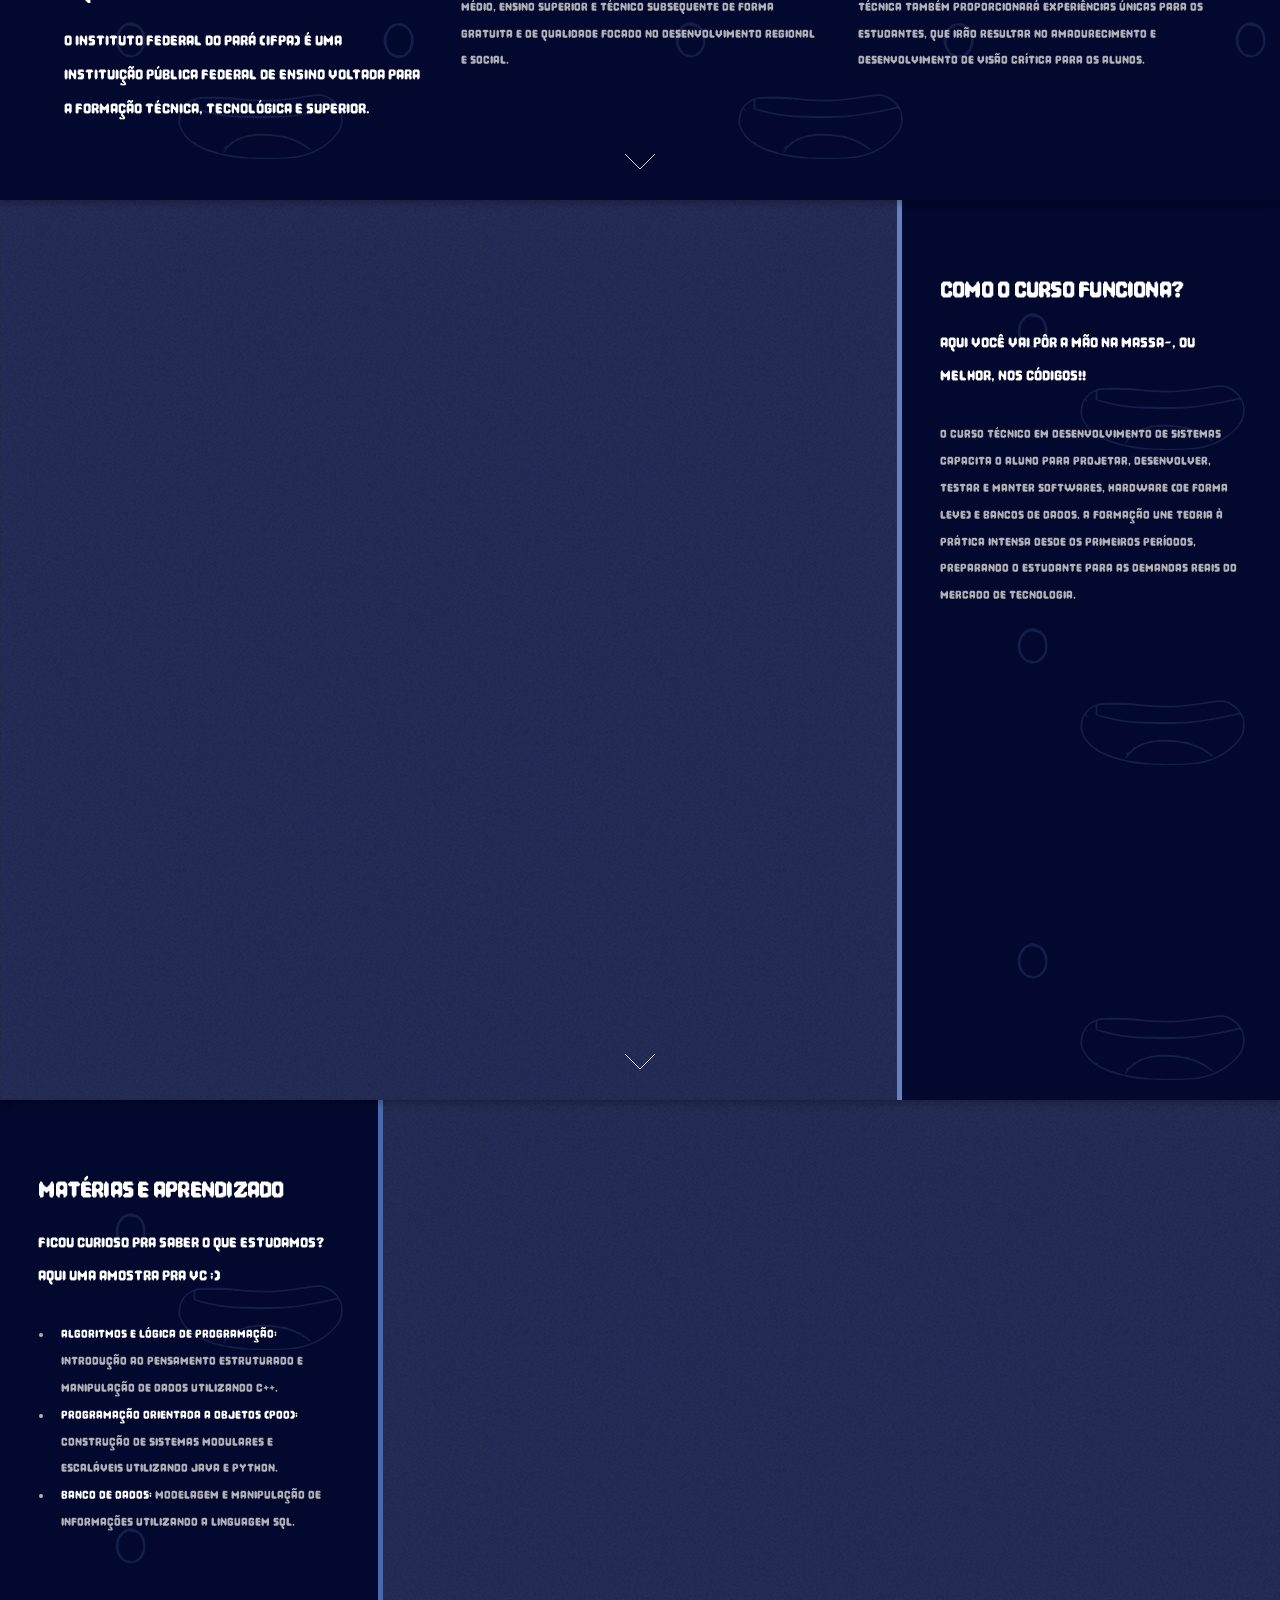
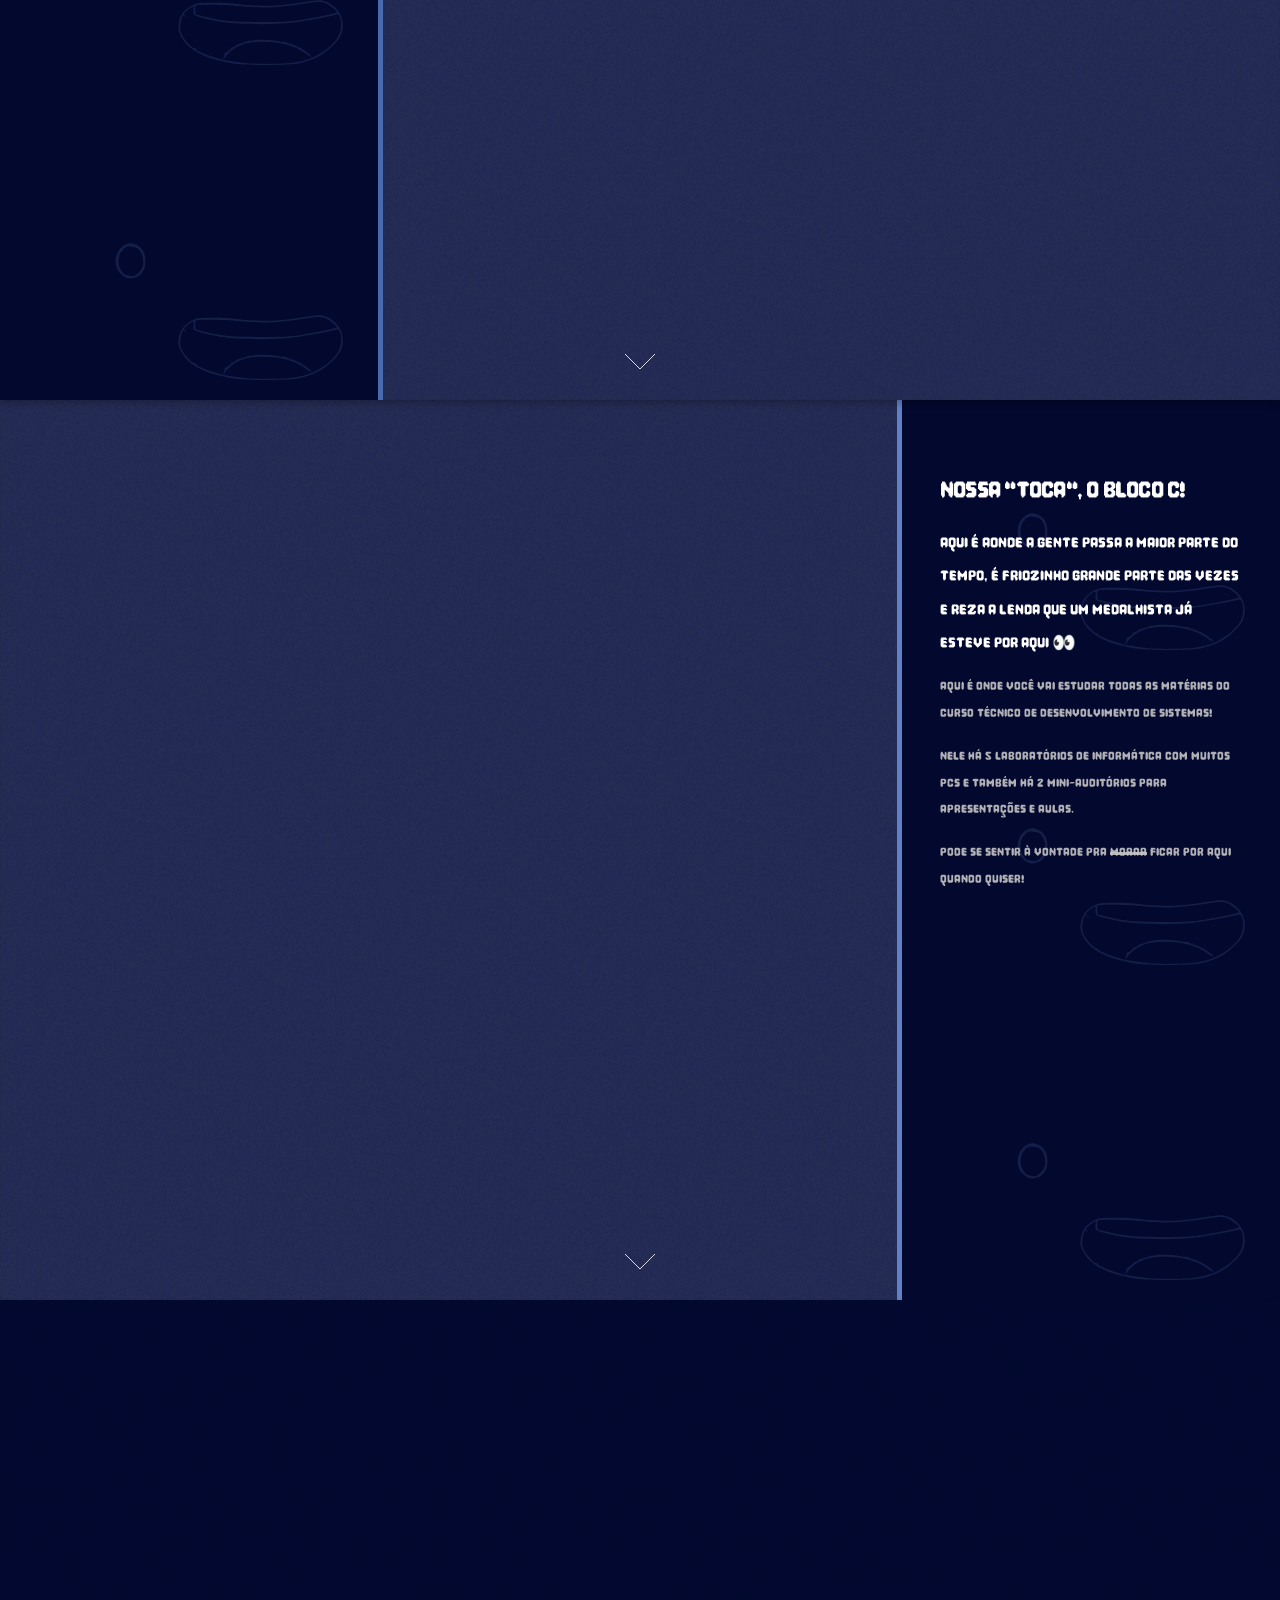
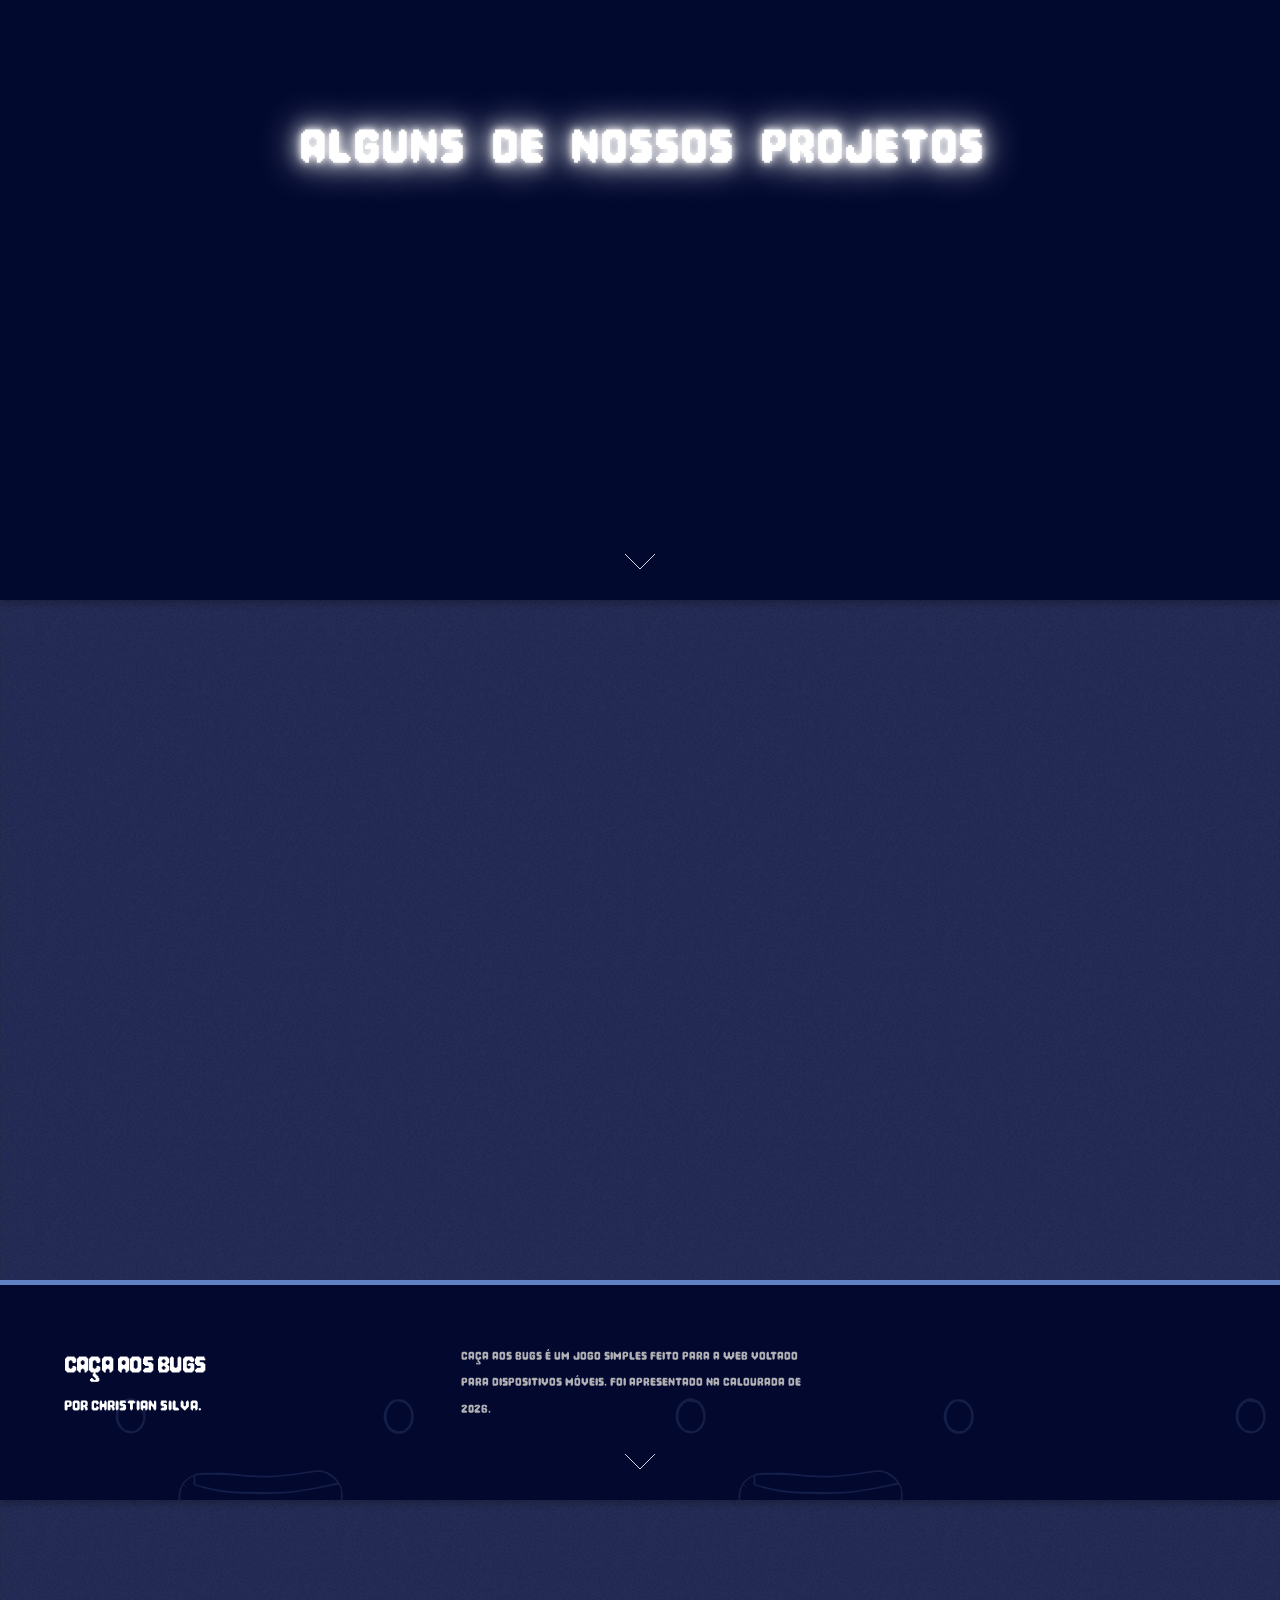
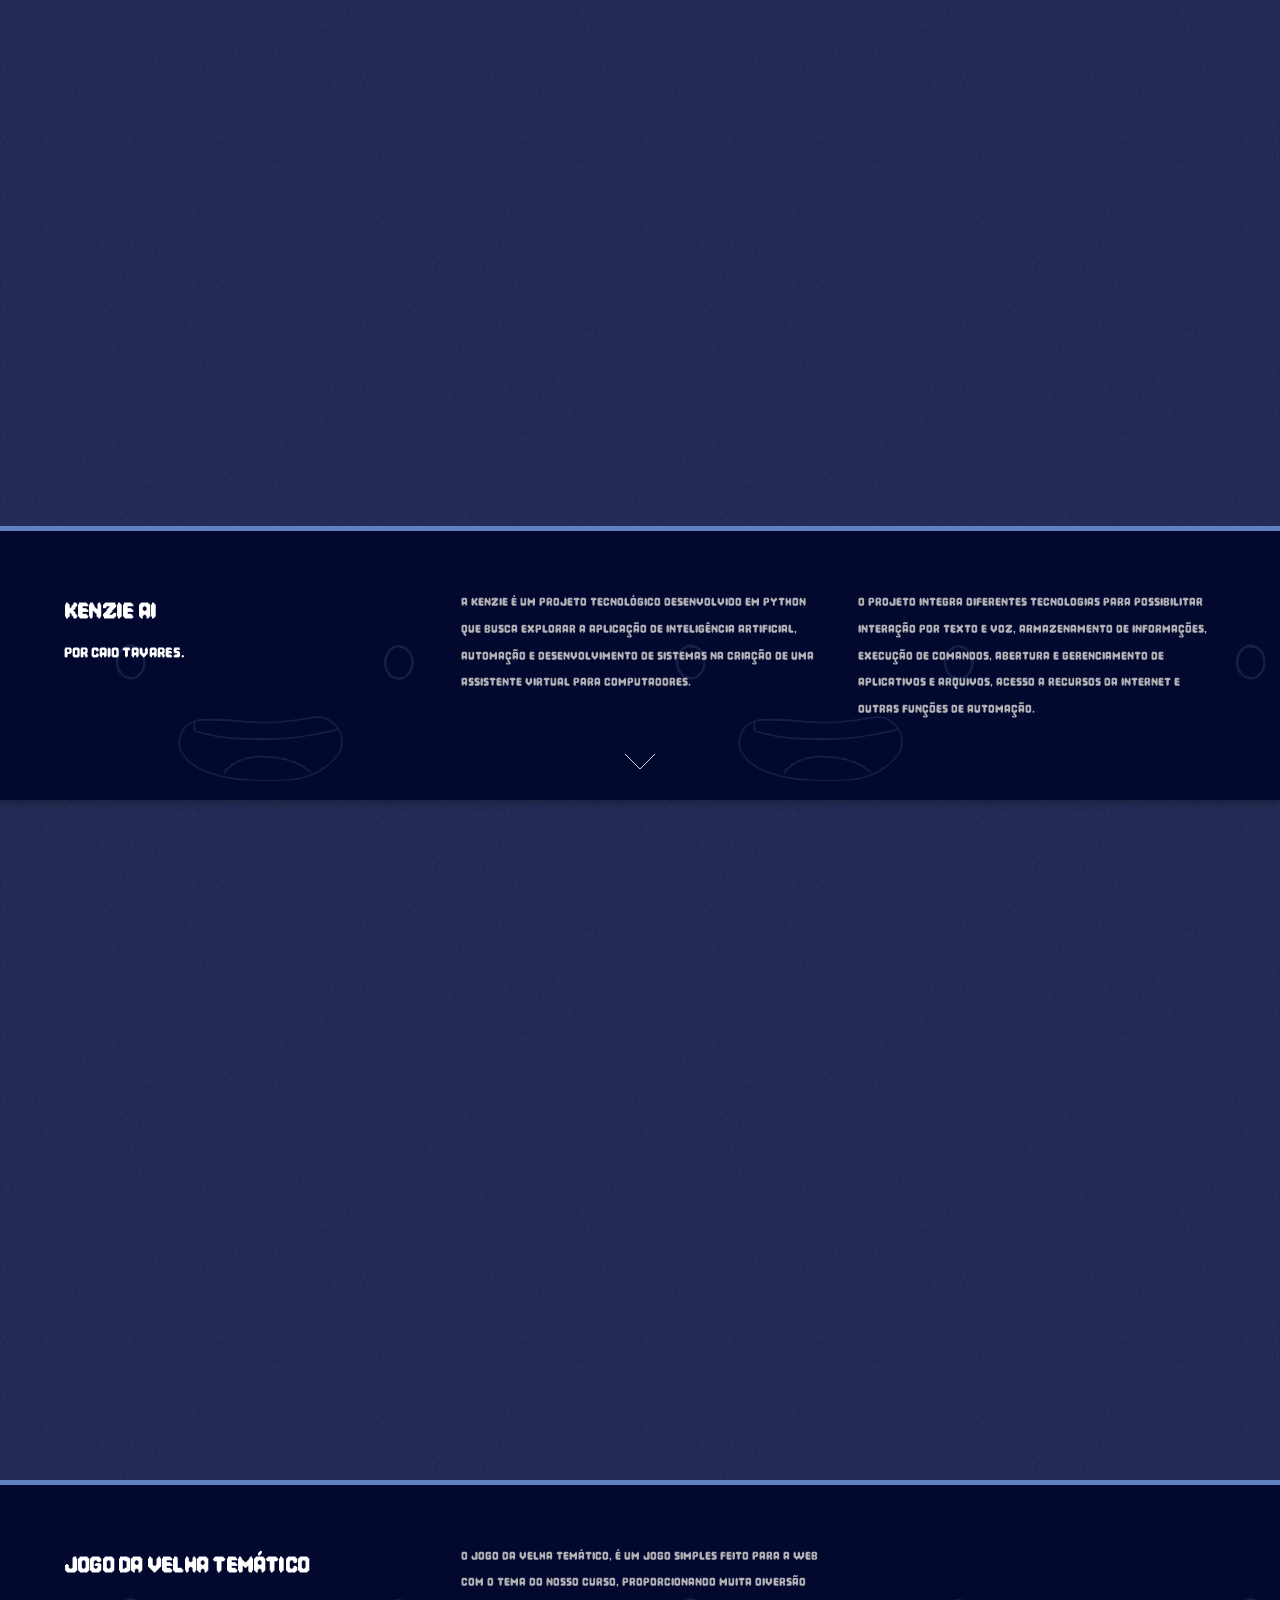
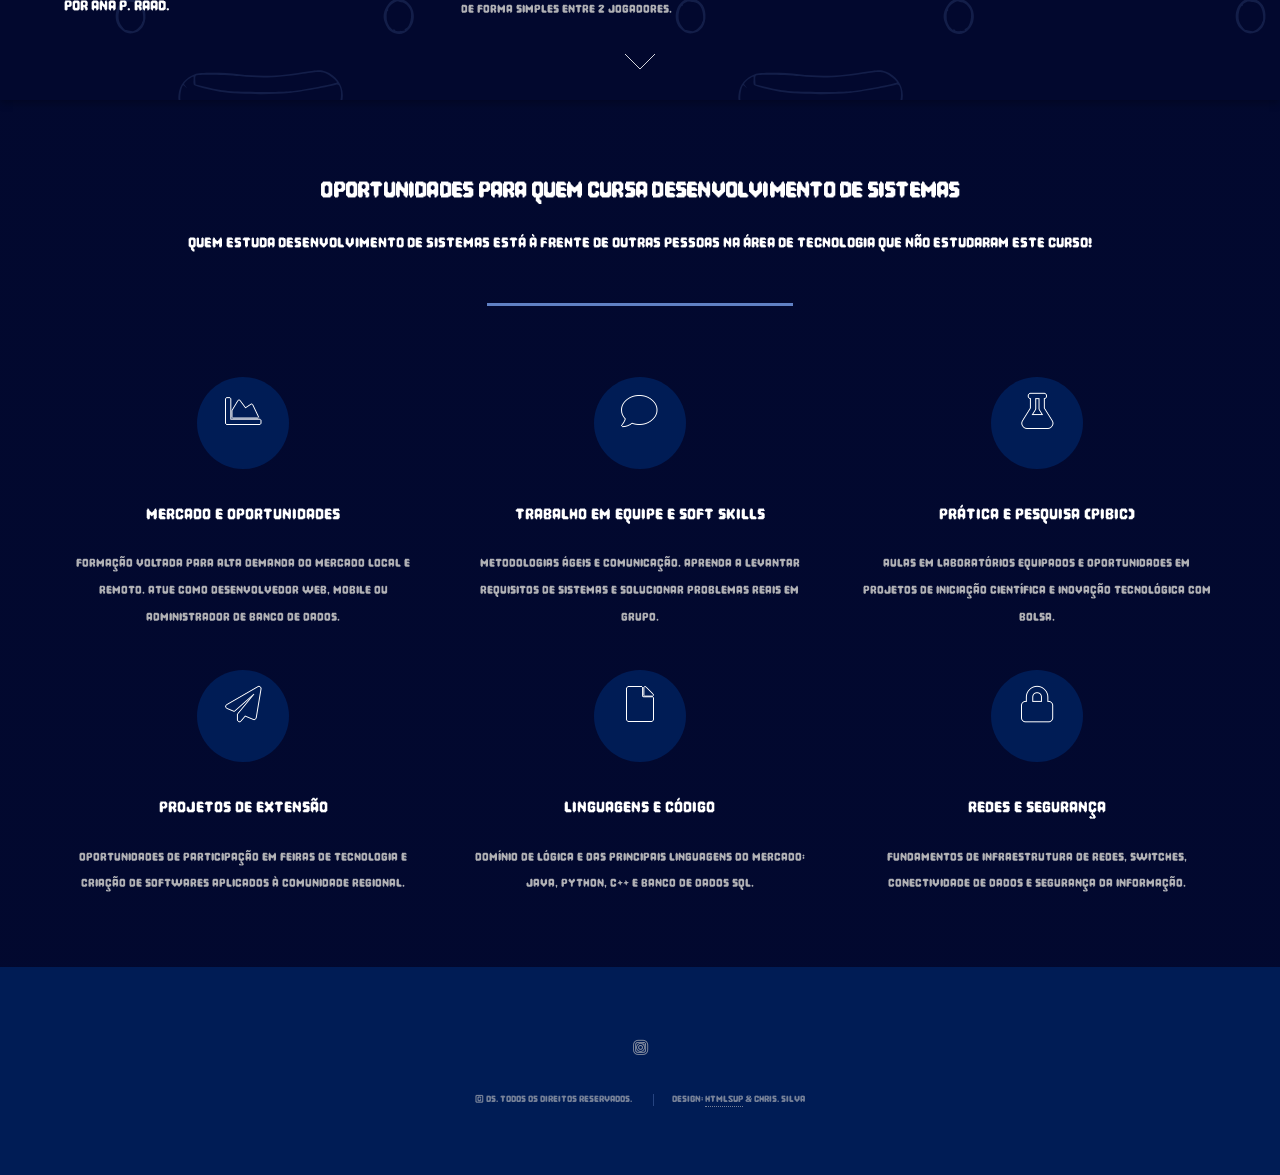
==== commit 9d3b5d0f: "feat: adição da descrição do projeto Kenzie" ====
--- a/index.html
+++ b/index.html
@@ -294,8 +294,15 @@
                             </div>
                             <div class="col-4 col-12-medium">
                                 <p>
-                                    (aguardando edição)
-                                </p>
+                                    A Kenzie é um projeto tecnológico desenvolvido em Python que busca explorar a aplicação de Inteligência Artificial, automação e desenvolvimento de sistemas na criação de uma assistente virtual para computadores.
+                                </p>
+                                
+                            </div>
+                            <div class="col-4 col-11-medium">
+                                <p>
+                                    O projeto integra diferentes tecnologias para possibilitar interação por texto e voz, armazenamento de informações, execução de comandos, abertura e gerenciamento de aplicativos e arquivos, acesso a recursos da internet e outras funções de automação.
+                                </p>
+                                
                             </div>
                         </div>
                     </div>
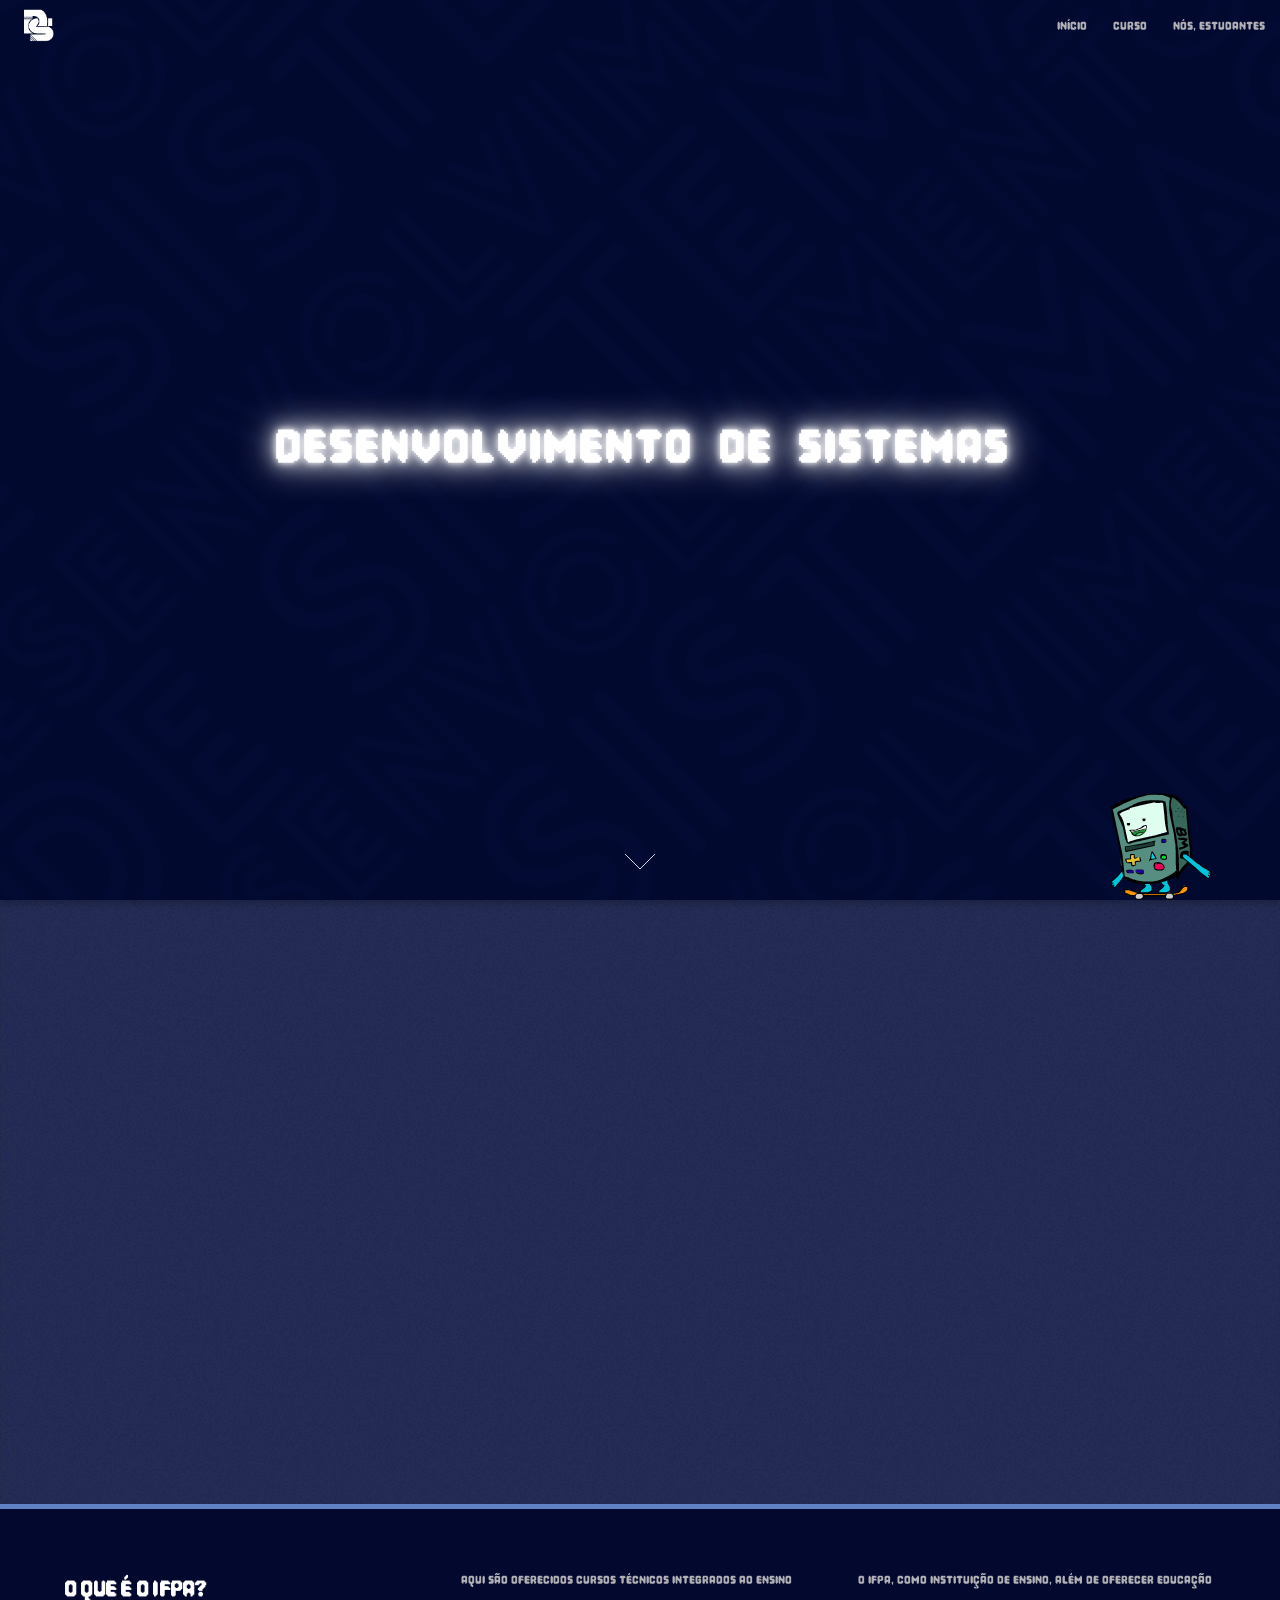
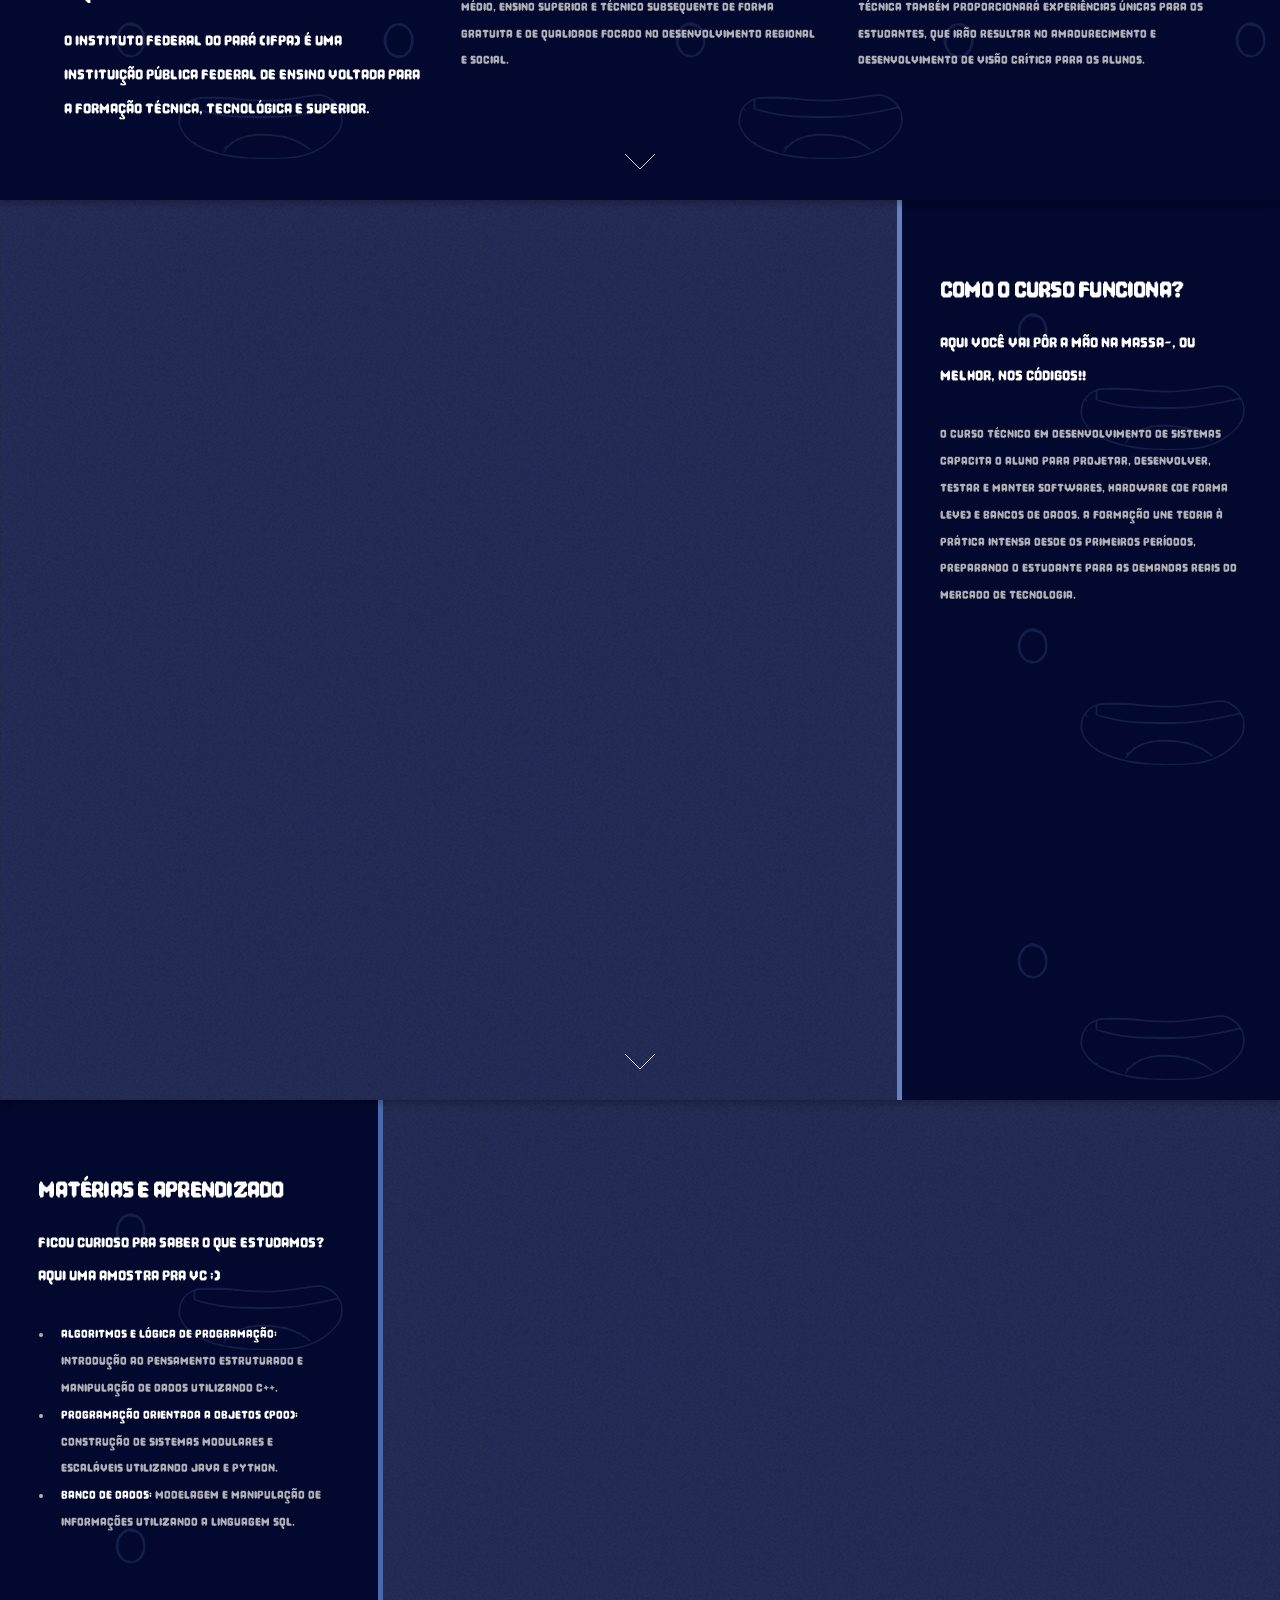
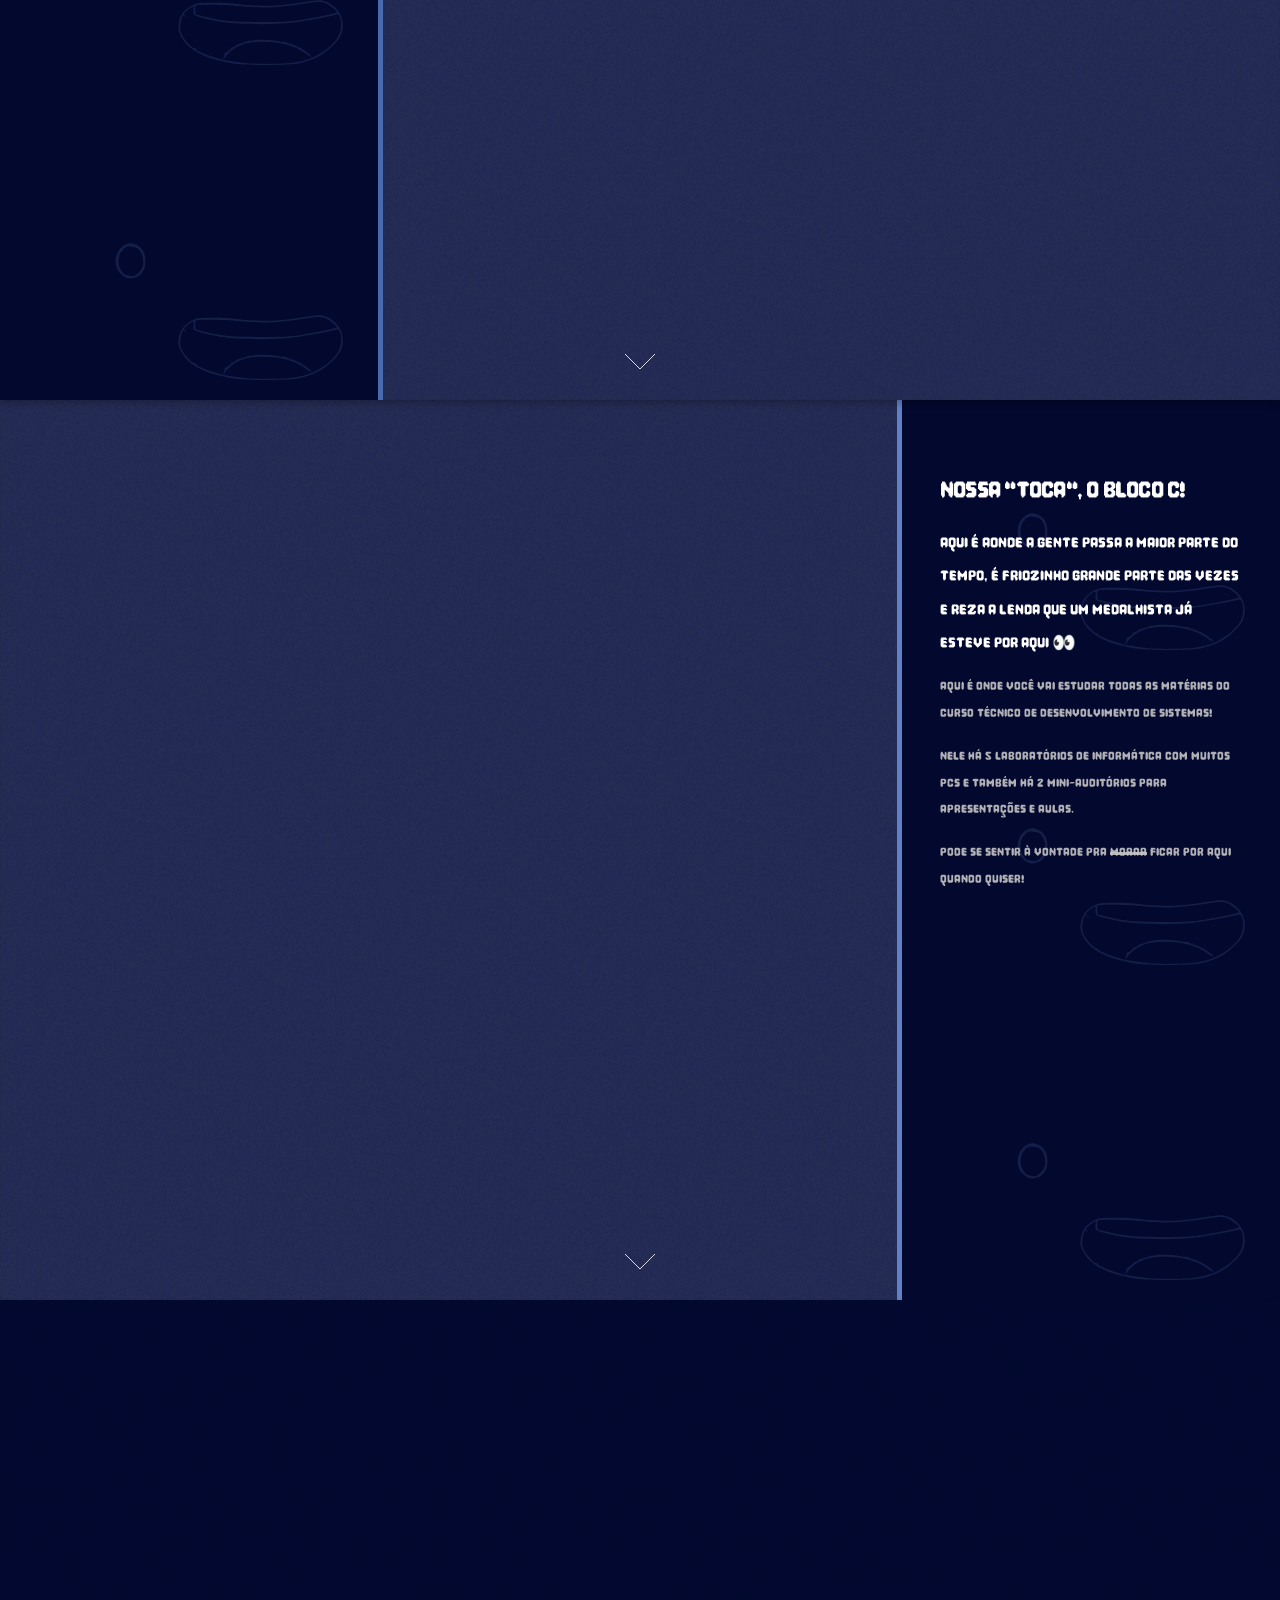
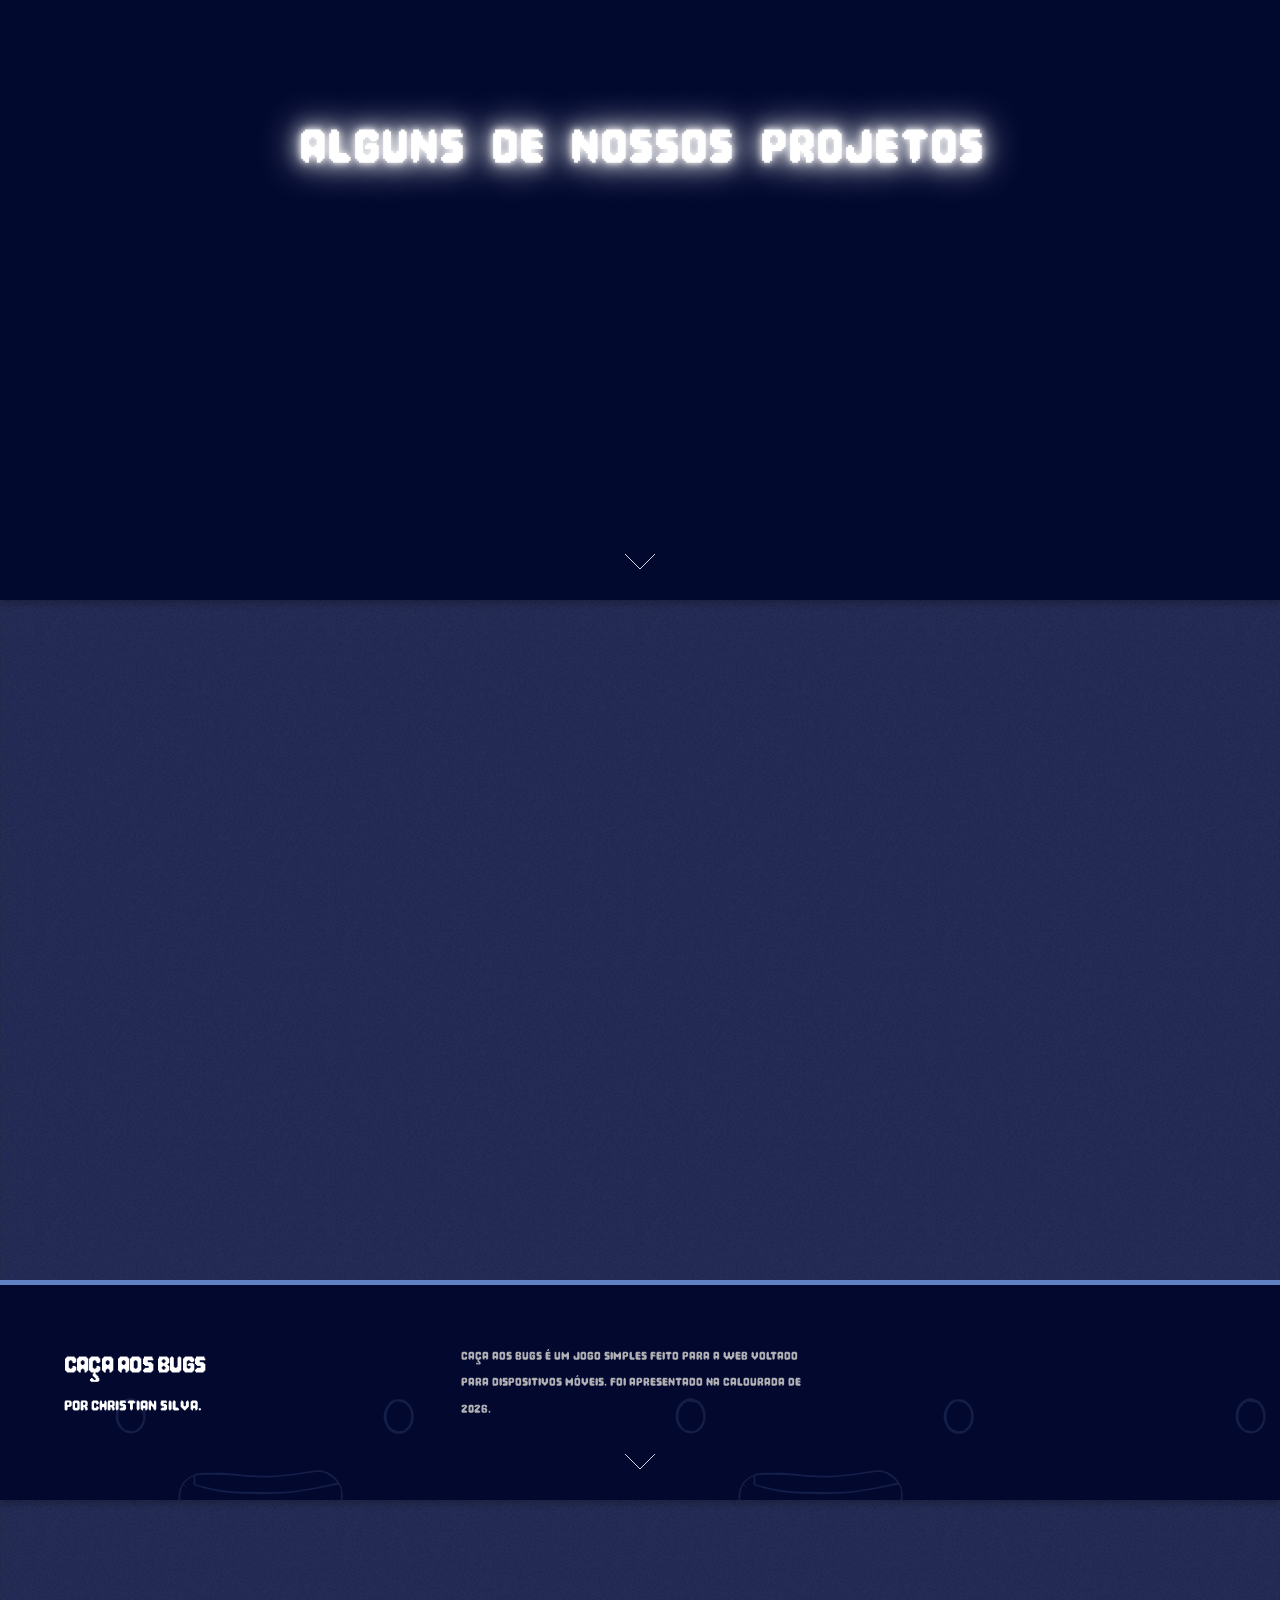
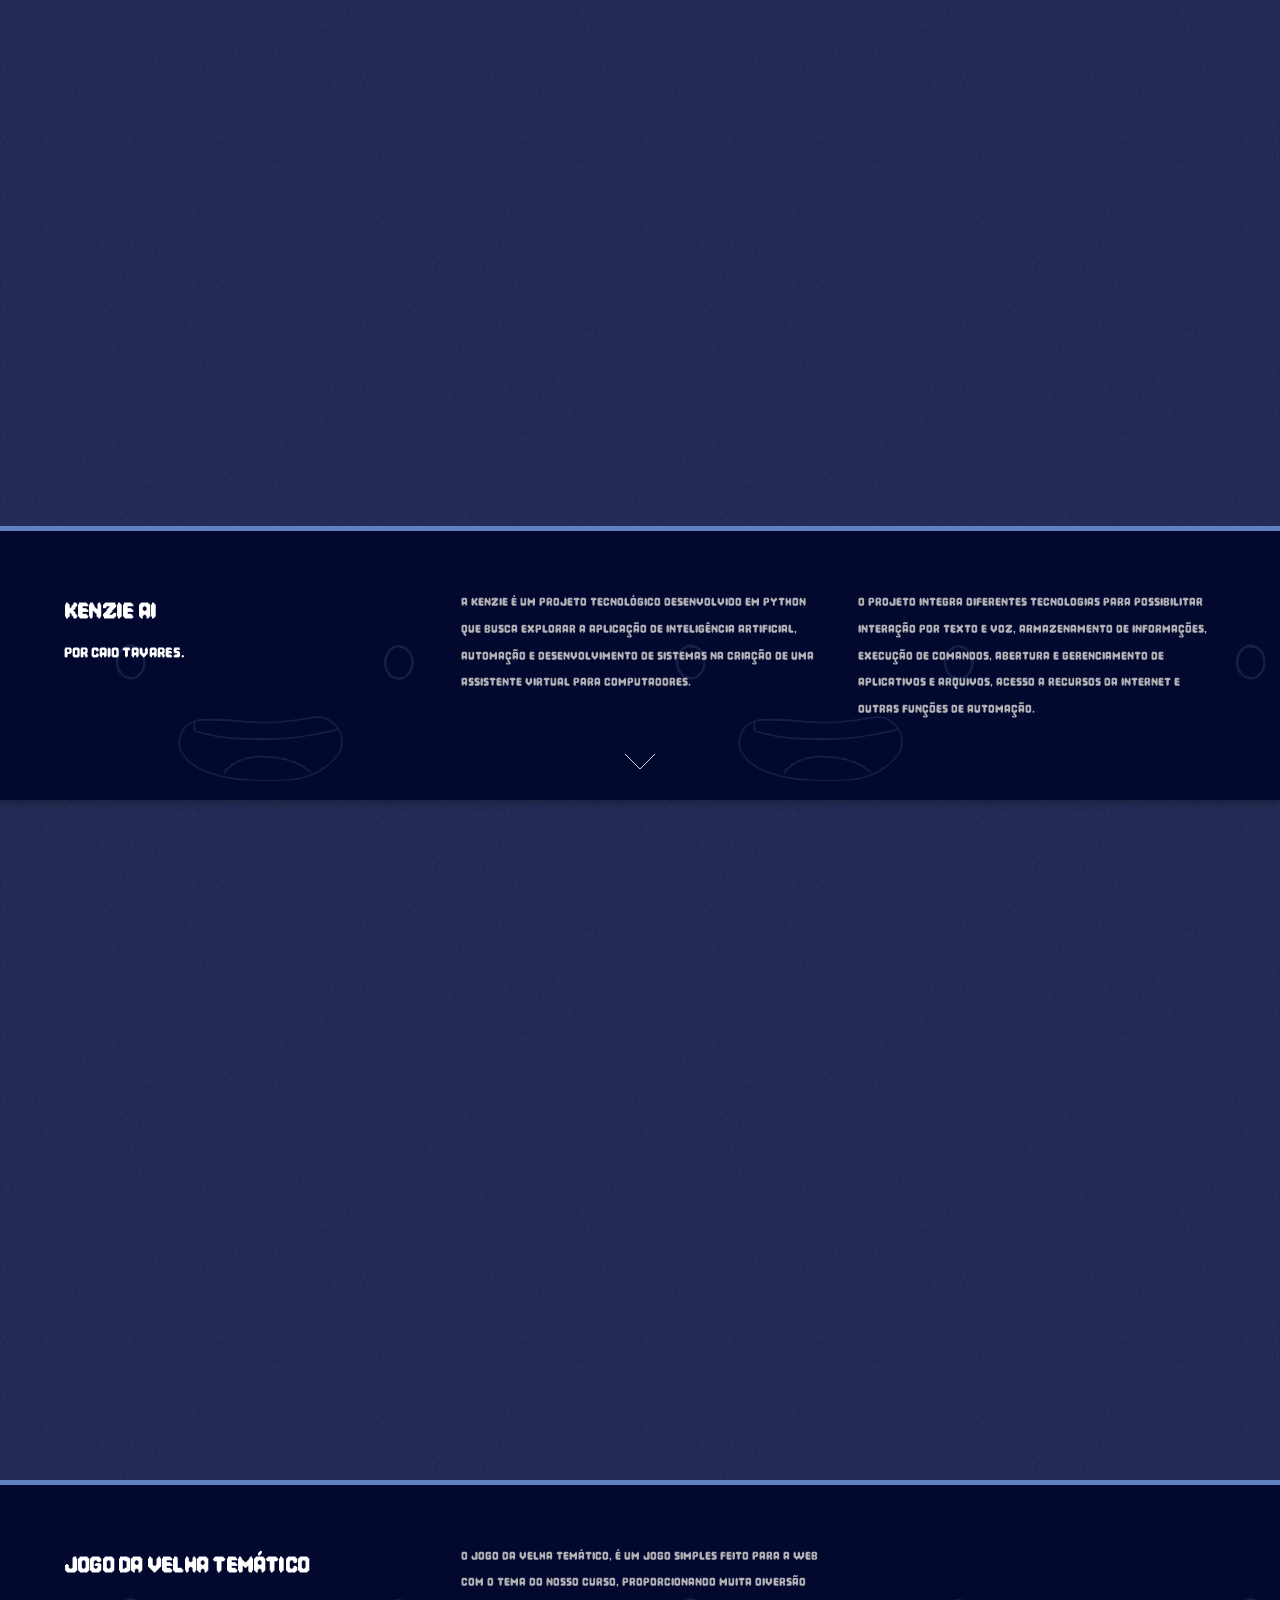
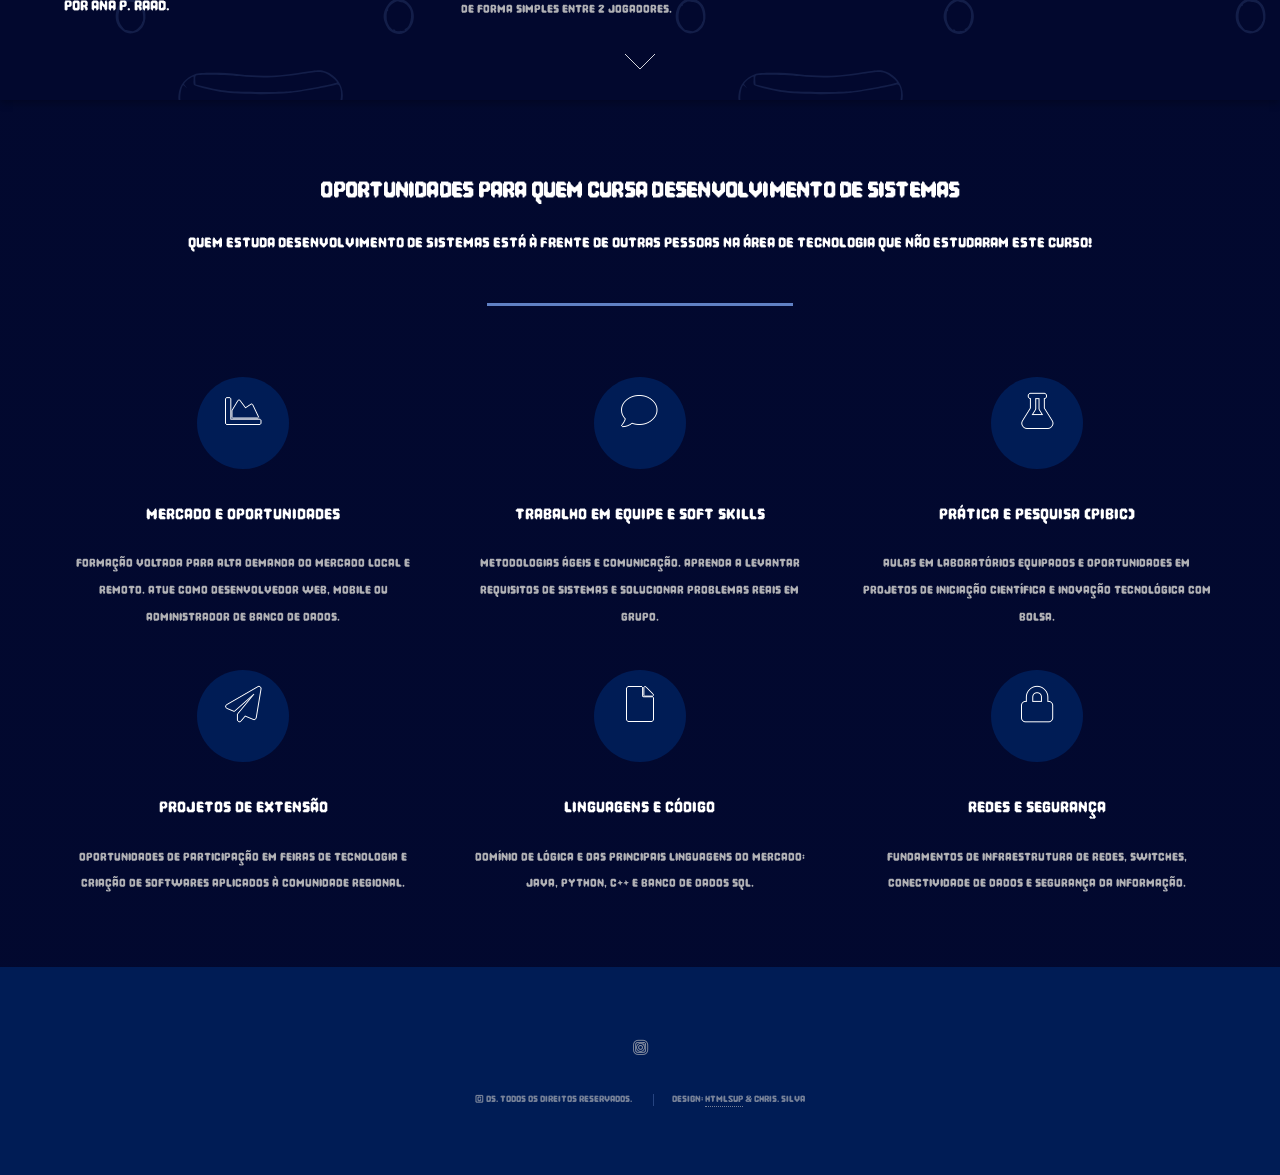
==== commit daf77d27: "feat: melhoria nas fotografias do bloco c e do ifpa" ====
--- a/index.html
+++ b/index.html
@@ -93,7 +93,7 @@
 
             <!-- One -->
             <section id="one" class="spotlight style1 bottom">
-                <span class="image fit main"><img src="src/images/IFPA.jpg" alt="" /></span>
+                <span class="image fit main"><img src="src/images/IFPA.jpeg" alt="" /></span>
                 <div class="content bmo-bg">
                     <div class="container">
                         <div class="row">
@@ -187,7 +187,7 @@
             </section>
 
             <section id="four" class="spotlight style2 right">
-                <span class="image fit main bottom"><img src="src/images/bloco-c.png" alt="" /></span>
+                <span class="image fit main bottom"><img src="src/images/bloco-c.jpeg" alt="" /></span>
                 <div class="content bmo-bg">
                     <header>
                         <h2>Nossa "toca", o Bloco C!</h2>
--- a/src/assets/css/main.css
+++ b/src/assets/css/main.css
@@ -3284,7 +3284,7 @@
     top: 0;
     width: 100%;
     z-index: 10001;
-    background: #001C55;
+    background: #00072D;
     box-shadow: 0 0.125em 0.125em 0 rgba(0, 0, 0, 0.125);
   }
   #titleBar .title {
@@ -3324,7 +3324,7 @@
     border: 0;
   }
   #titleBar .toggle:before {
-    background: #6081C4;
+    background: #00072D;
     color: rgba(196, 196, 196, 0.6);
     content: "\f0c9";
     display: block;
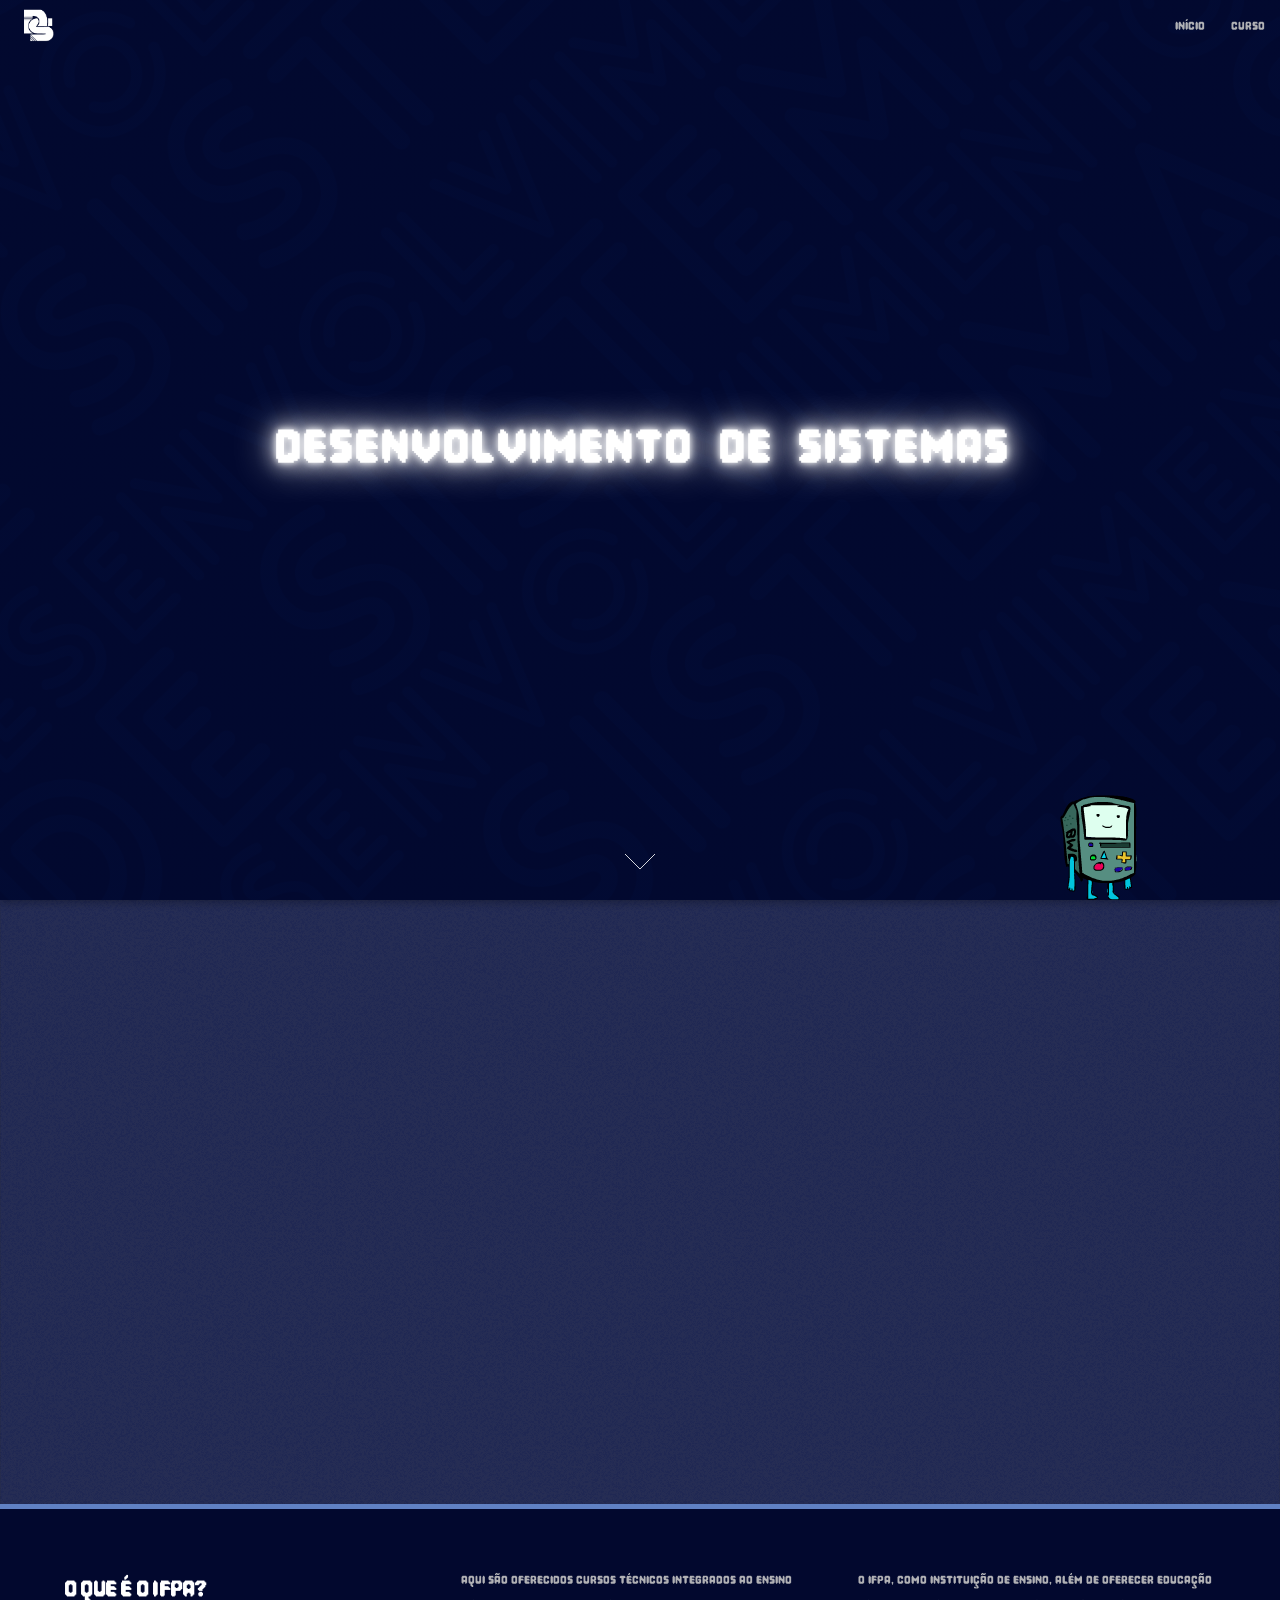
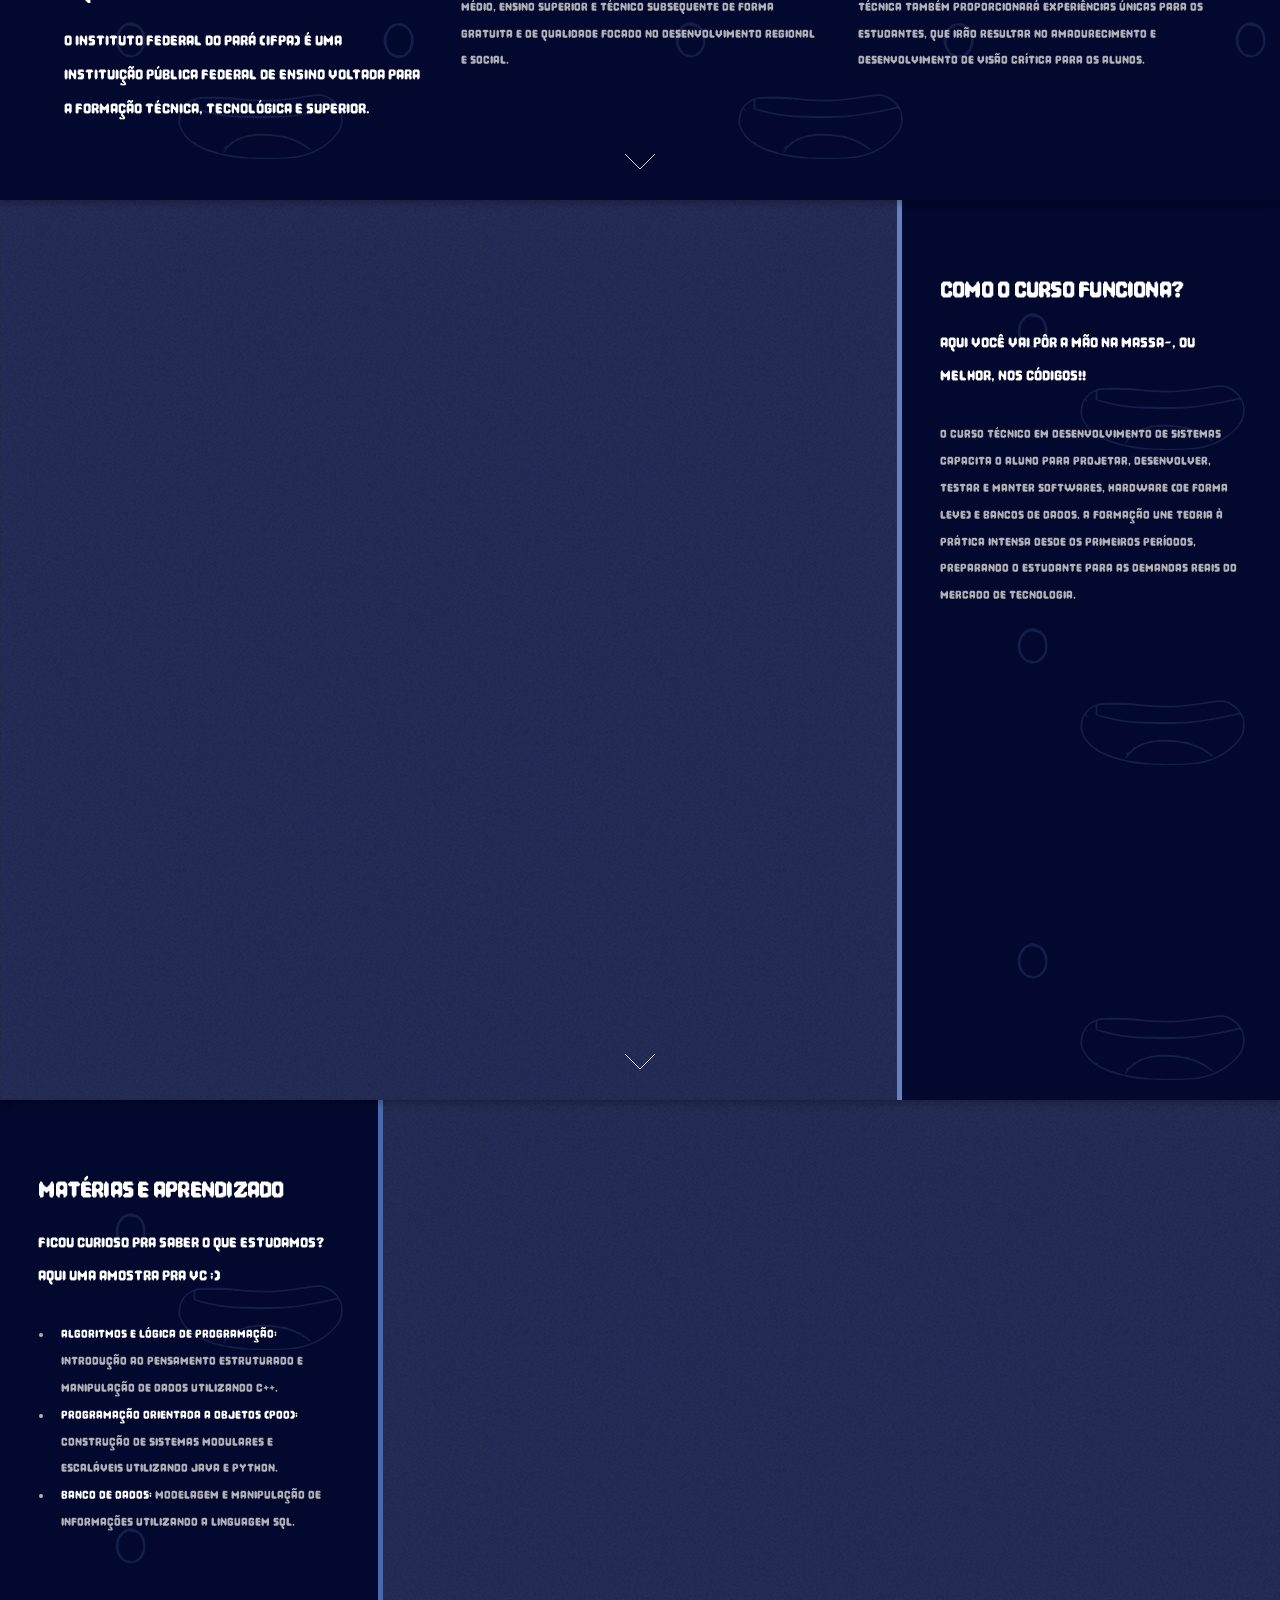
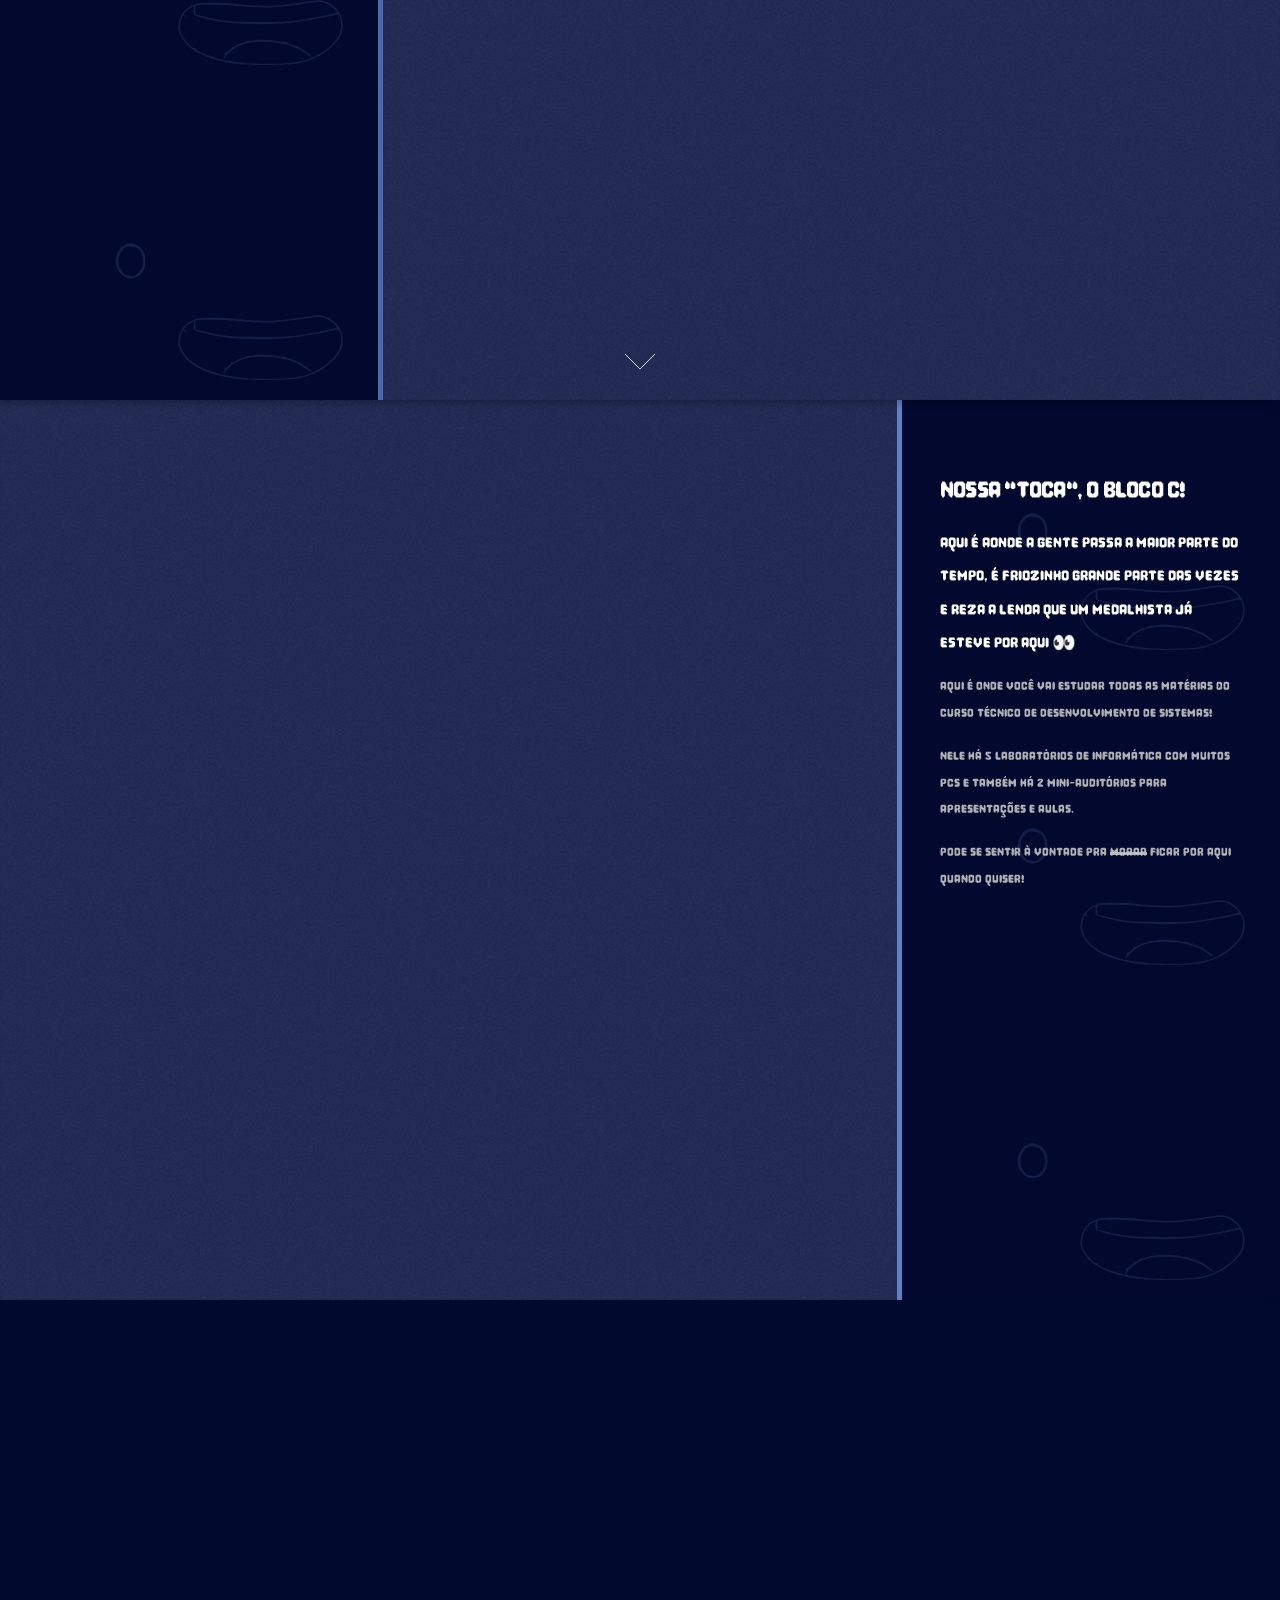
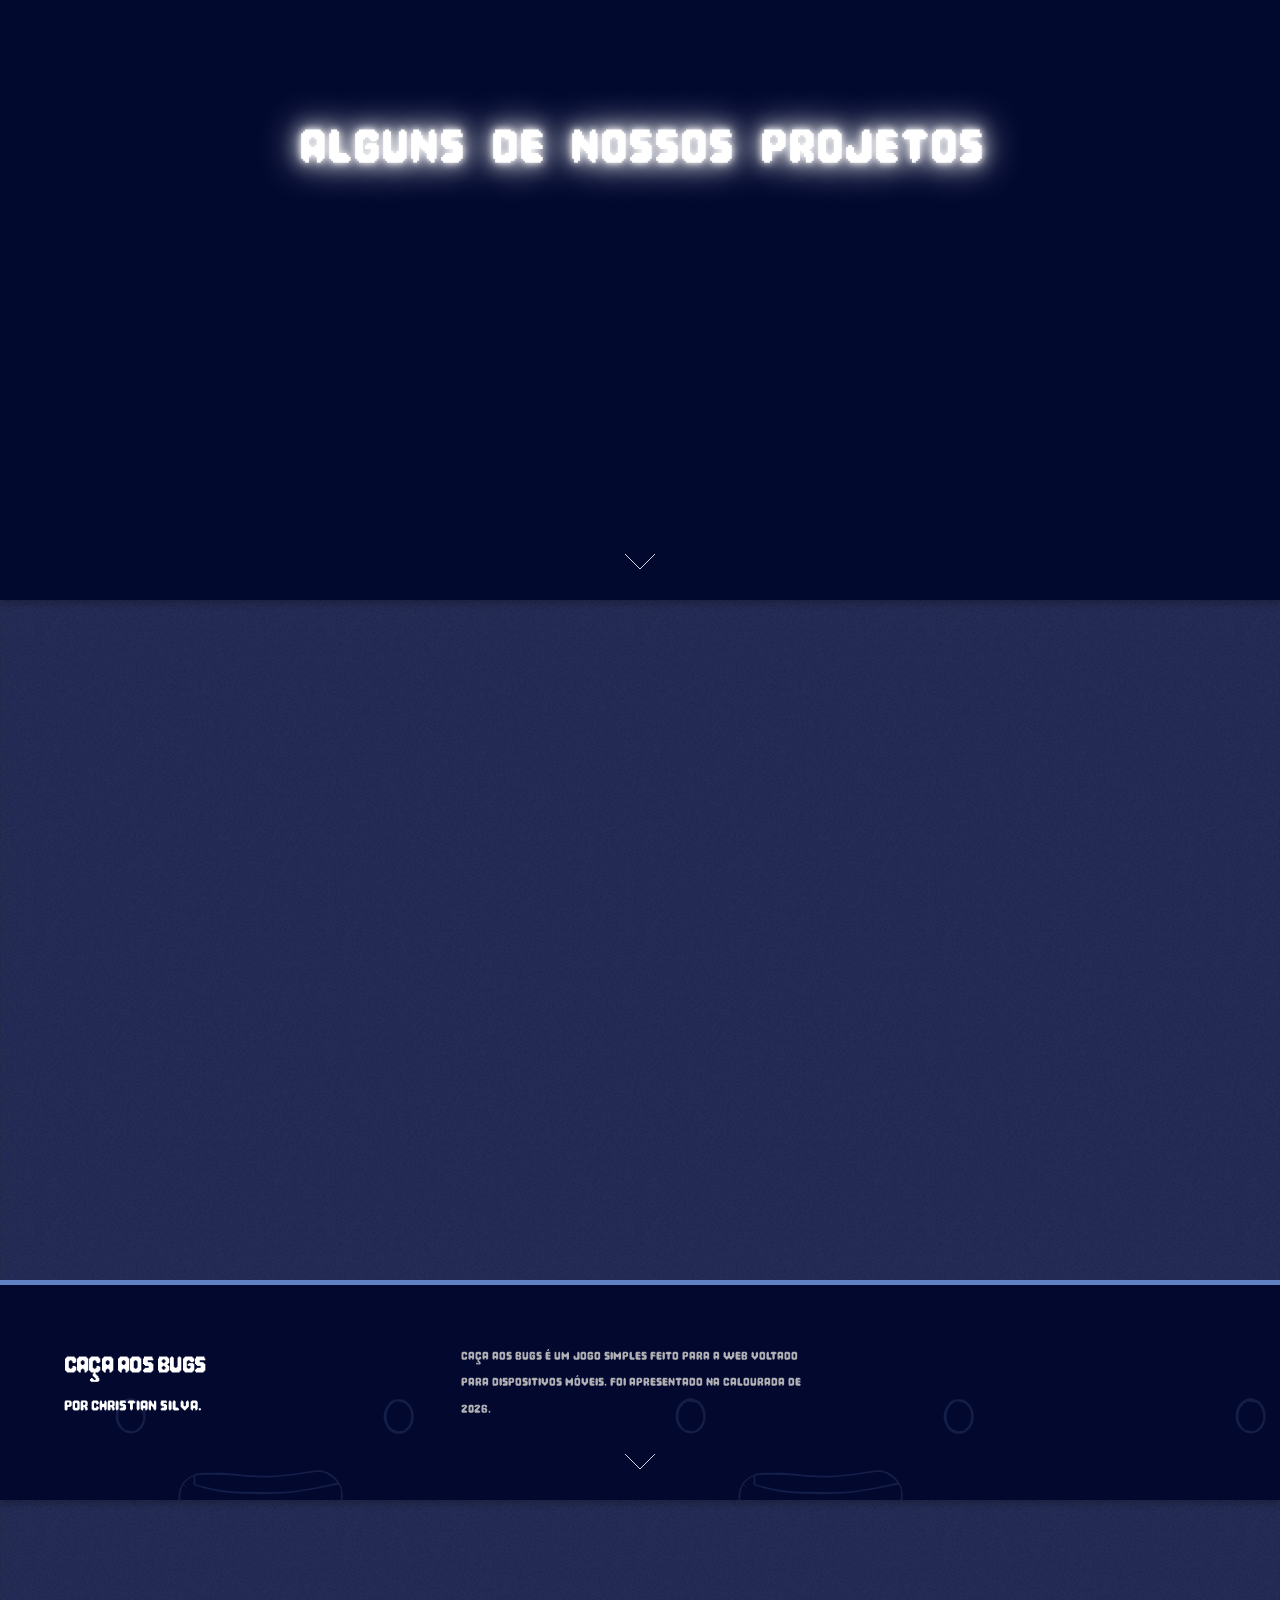
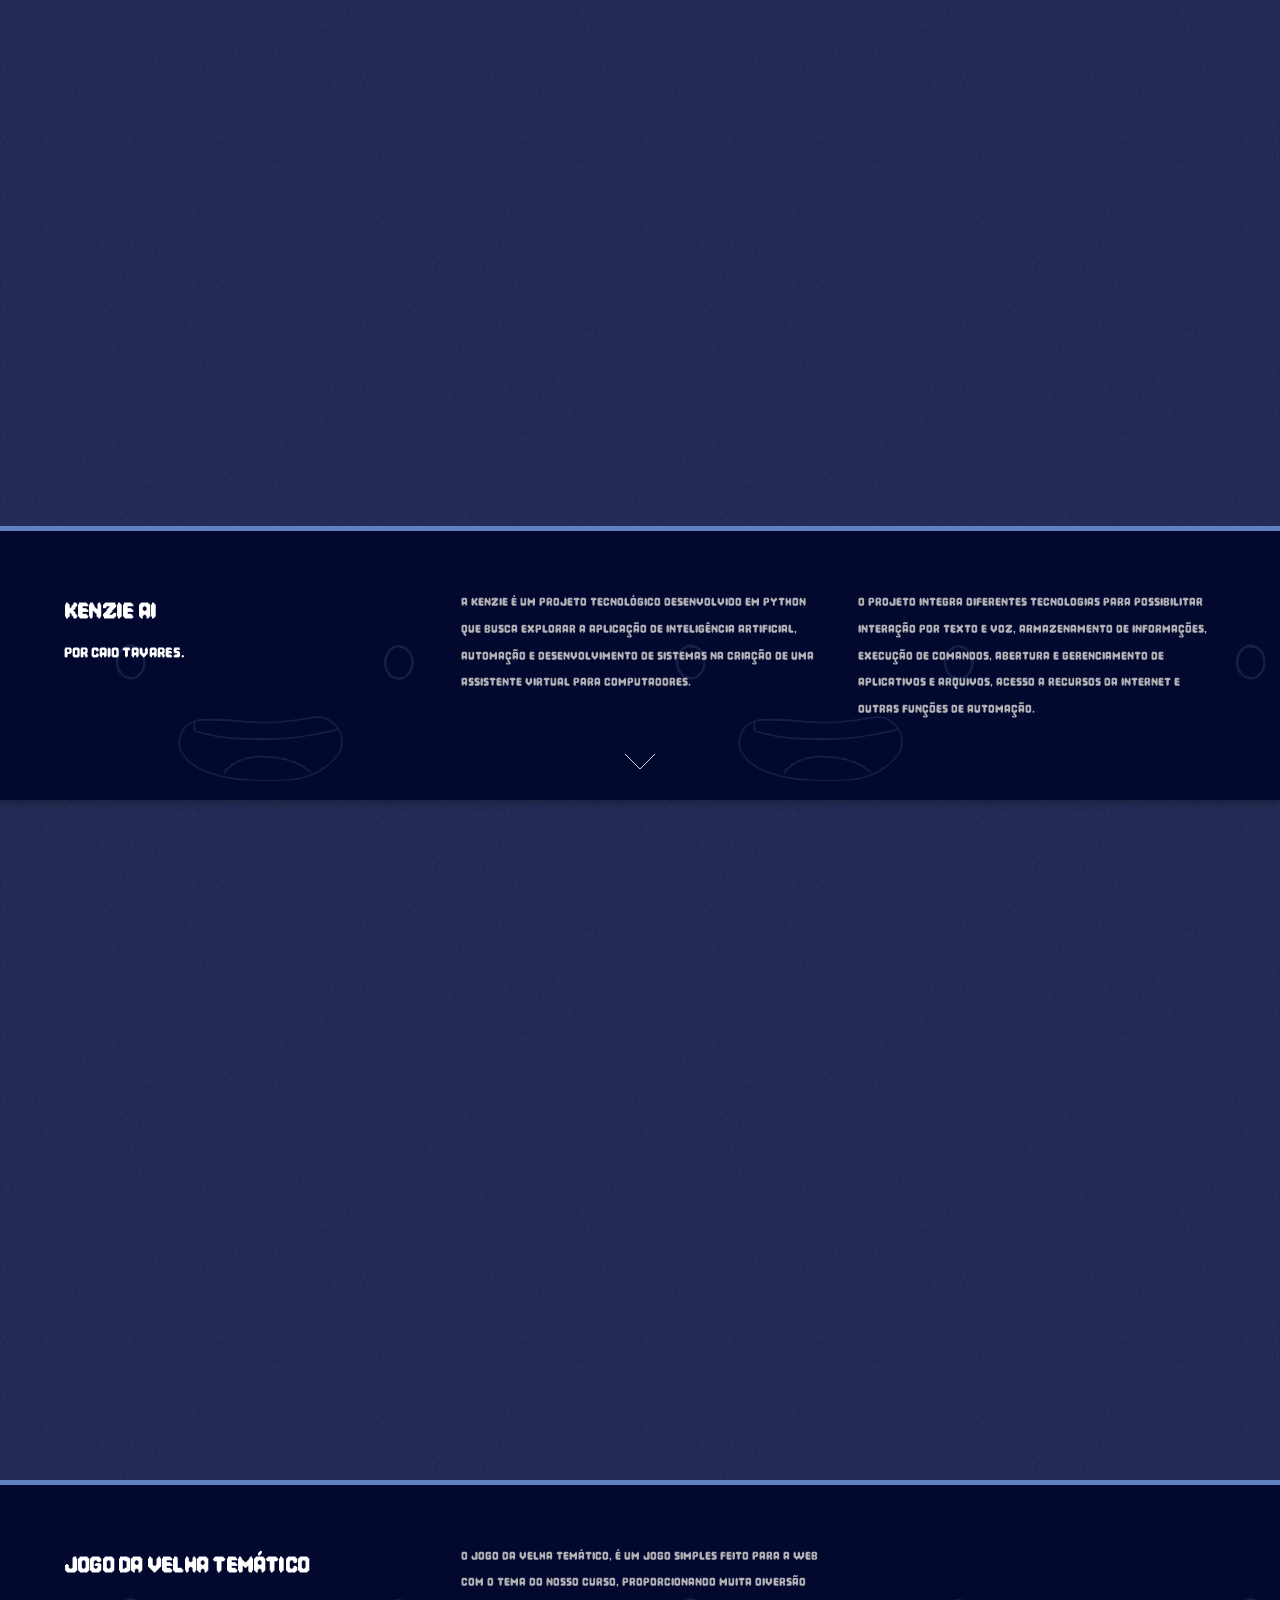
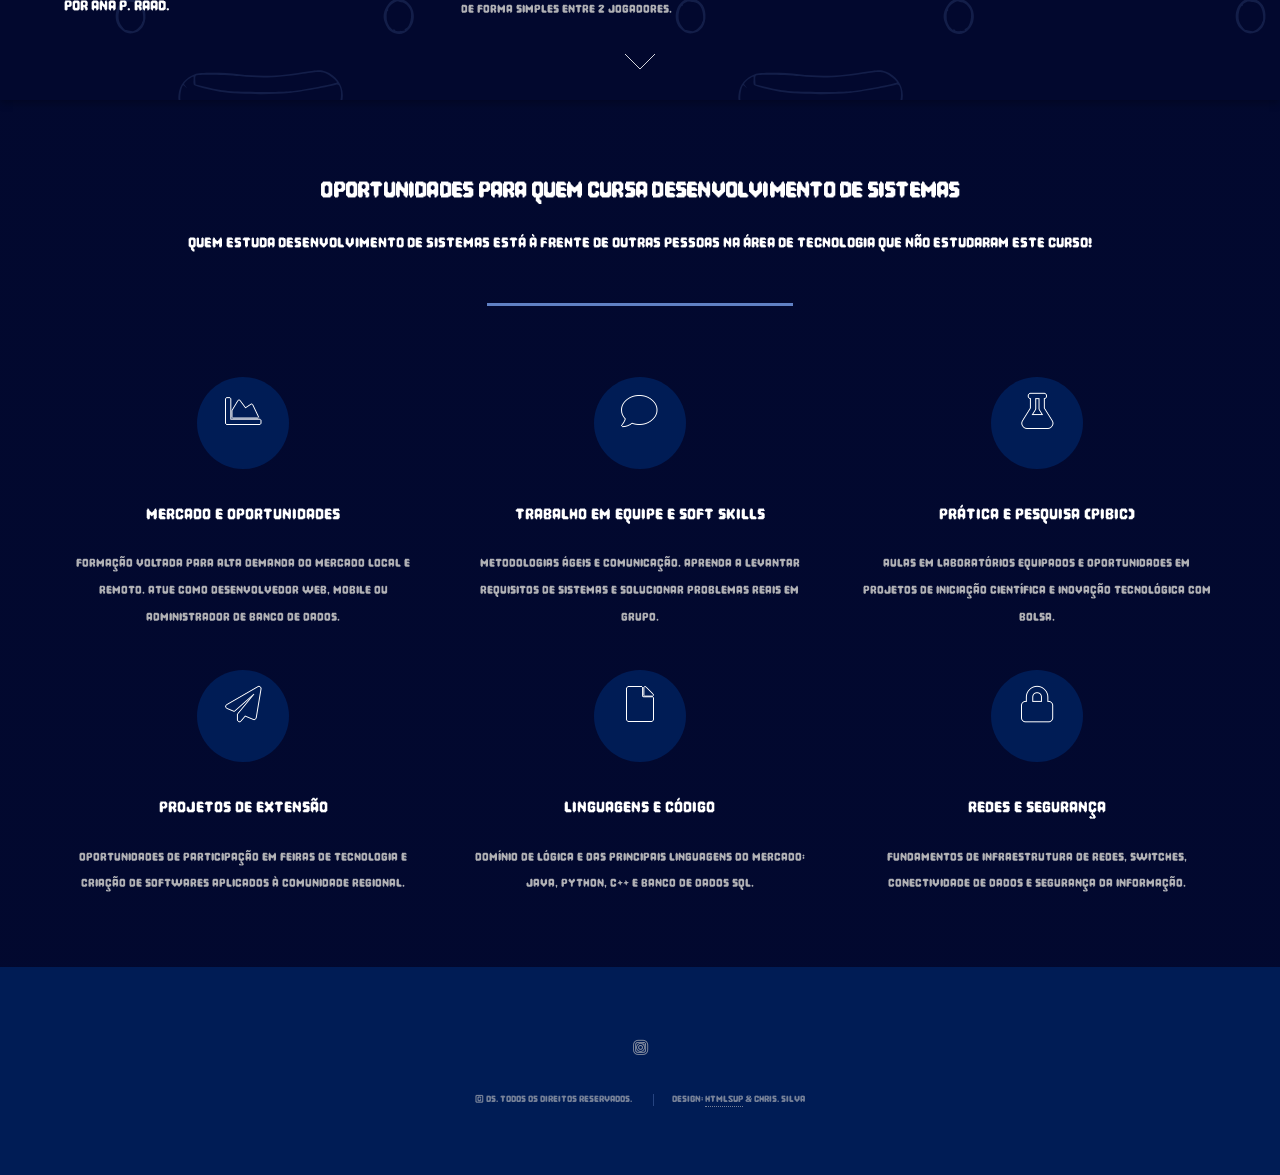
==== commit 55086b1e: "fix: pequenas correções no deslize de tela no layout para PCs e adicionados links para alguns dos pr" ====
--- a/index.html
+++ b/index.html
@@ -37,7 +37,7 @@
                                 </li>
                             </ul>
                         </li>
-                        <li><a href="#">Nós, estudantes</a></li>
+                        <!-- <li><a href="#">Nós, estudantes</a></li> -->
                         <!-- <li><a href="#" class="button primary">Sign Up</a></li> -->
                     </ul>
                 </nav>
@@ -211,7 +211,7 @@
                         por aqui quando quiser!
                     </p>
                 </div>
-                <a href="#four" class="goto-next scrolly">Next</a>
+                <!-- <a href="#" class="goto-next scrolly">Next</a> -->
             </section>
             <section id="banner">
                 <div class="content">
@@ -266,7 +266,7 @@
                         <div class="row">
                             <div class="col-4 col-12-medium">
                                 <header>
-                                    <h2>Caça aos Bugs</h2>
+                                    <h2><a href="https://bugs-game.vercel.app/">Caça aos Bugs</a></h2>
                                     <p style="margin-top: -30px !important">Por <strong>Christian Silva</strong>.</p>
                                 </header>
                             </div>
@@ -316,7 +316,7 @@
                         <div class="row">
                             <div class="col-4 col-12-medium">
                                 <header>
-                                    <h2>Jogo da Velha Temático</h2>
+                                    <h2><a href="https://jogo-da-velha-1-black.vercel.app/">Jogo da Velha Temático</a></h2>
                                     <p style="margin-top: -30px !important">Por <strong>Ana P. Raad</strong>.</p>
                                 </header>
                             </div>
@@ -328,7 +328,7 @@
                         </div>
                     </div>
                 </div>
-                <a href="#two" class="goto-next scrolly">Next</a>
+                <a href="#six" class="goto-next scrolly">Next</a>
             </section>
 
             <!-- Six -->
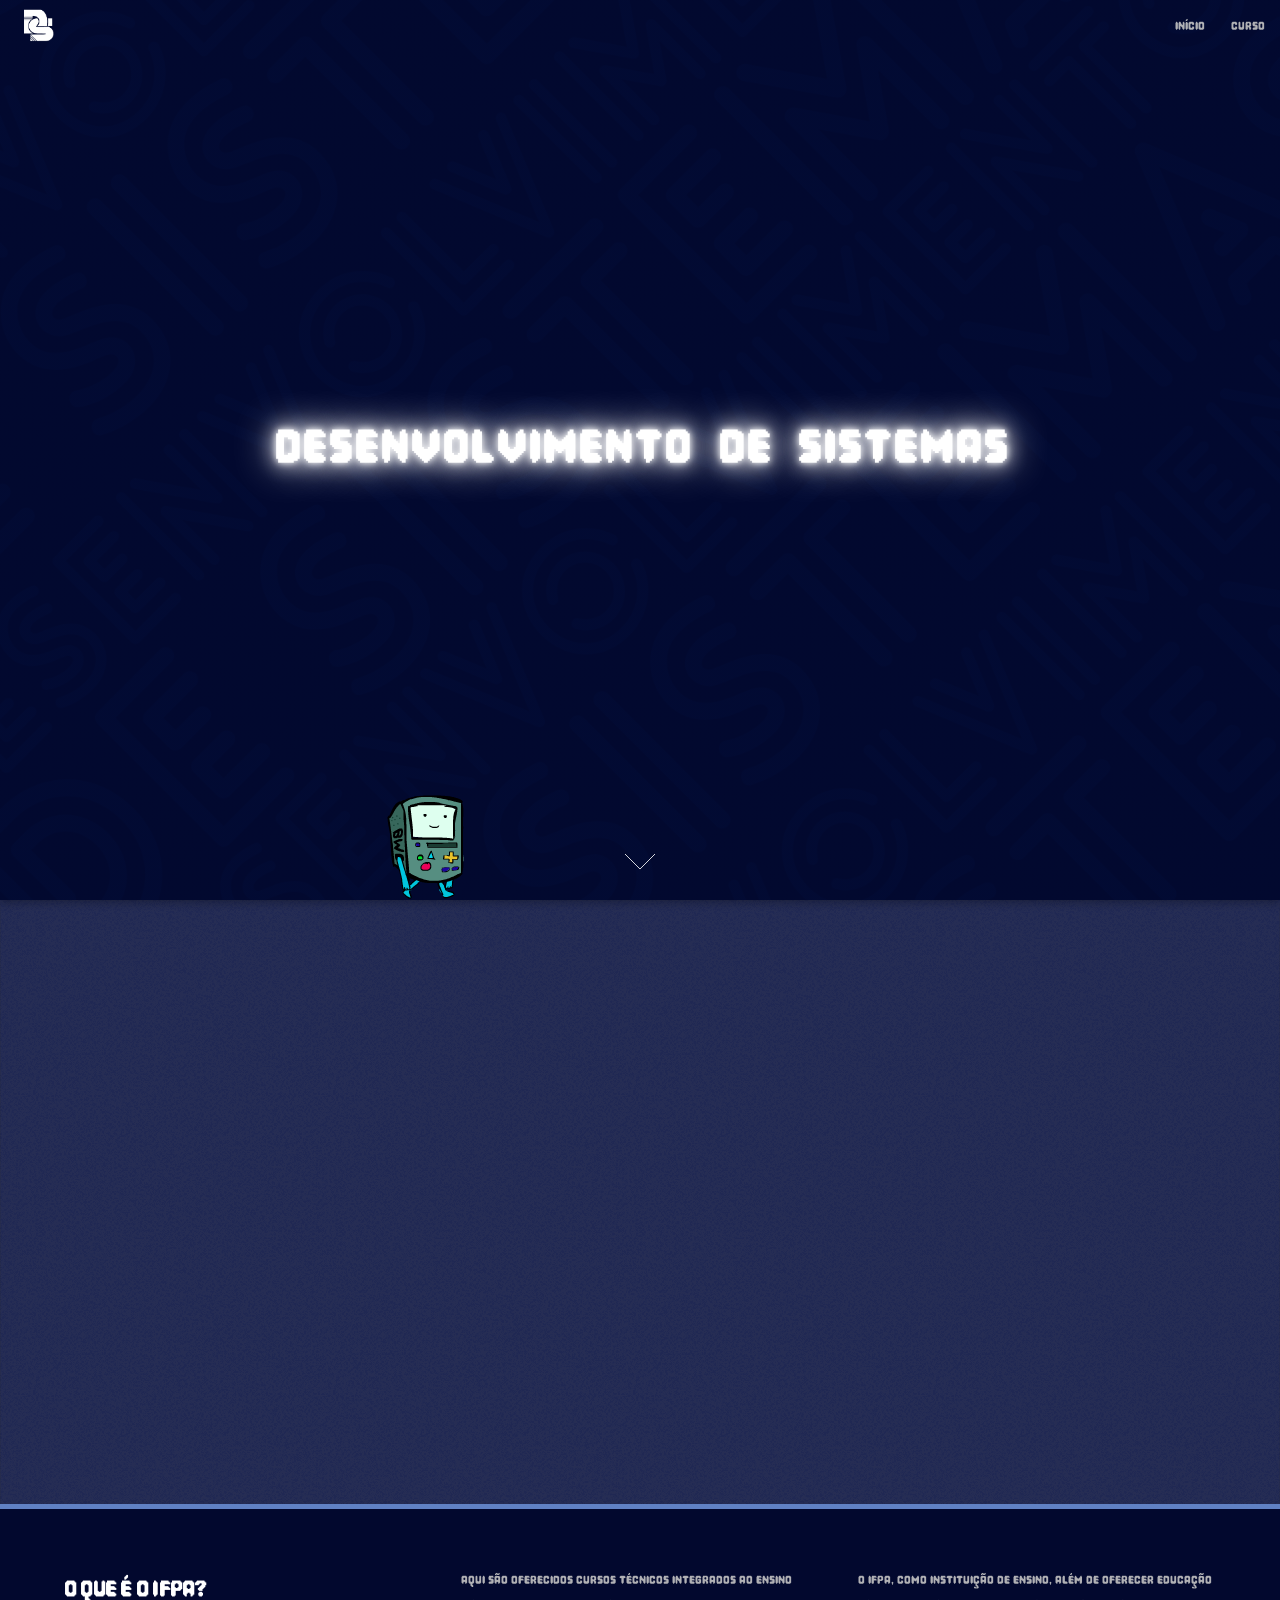
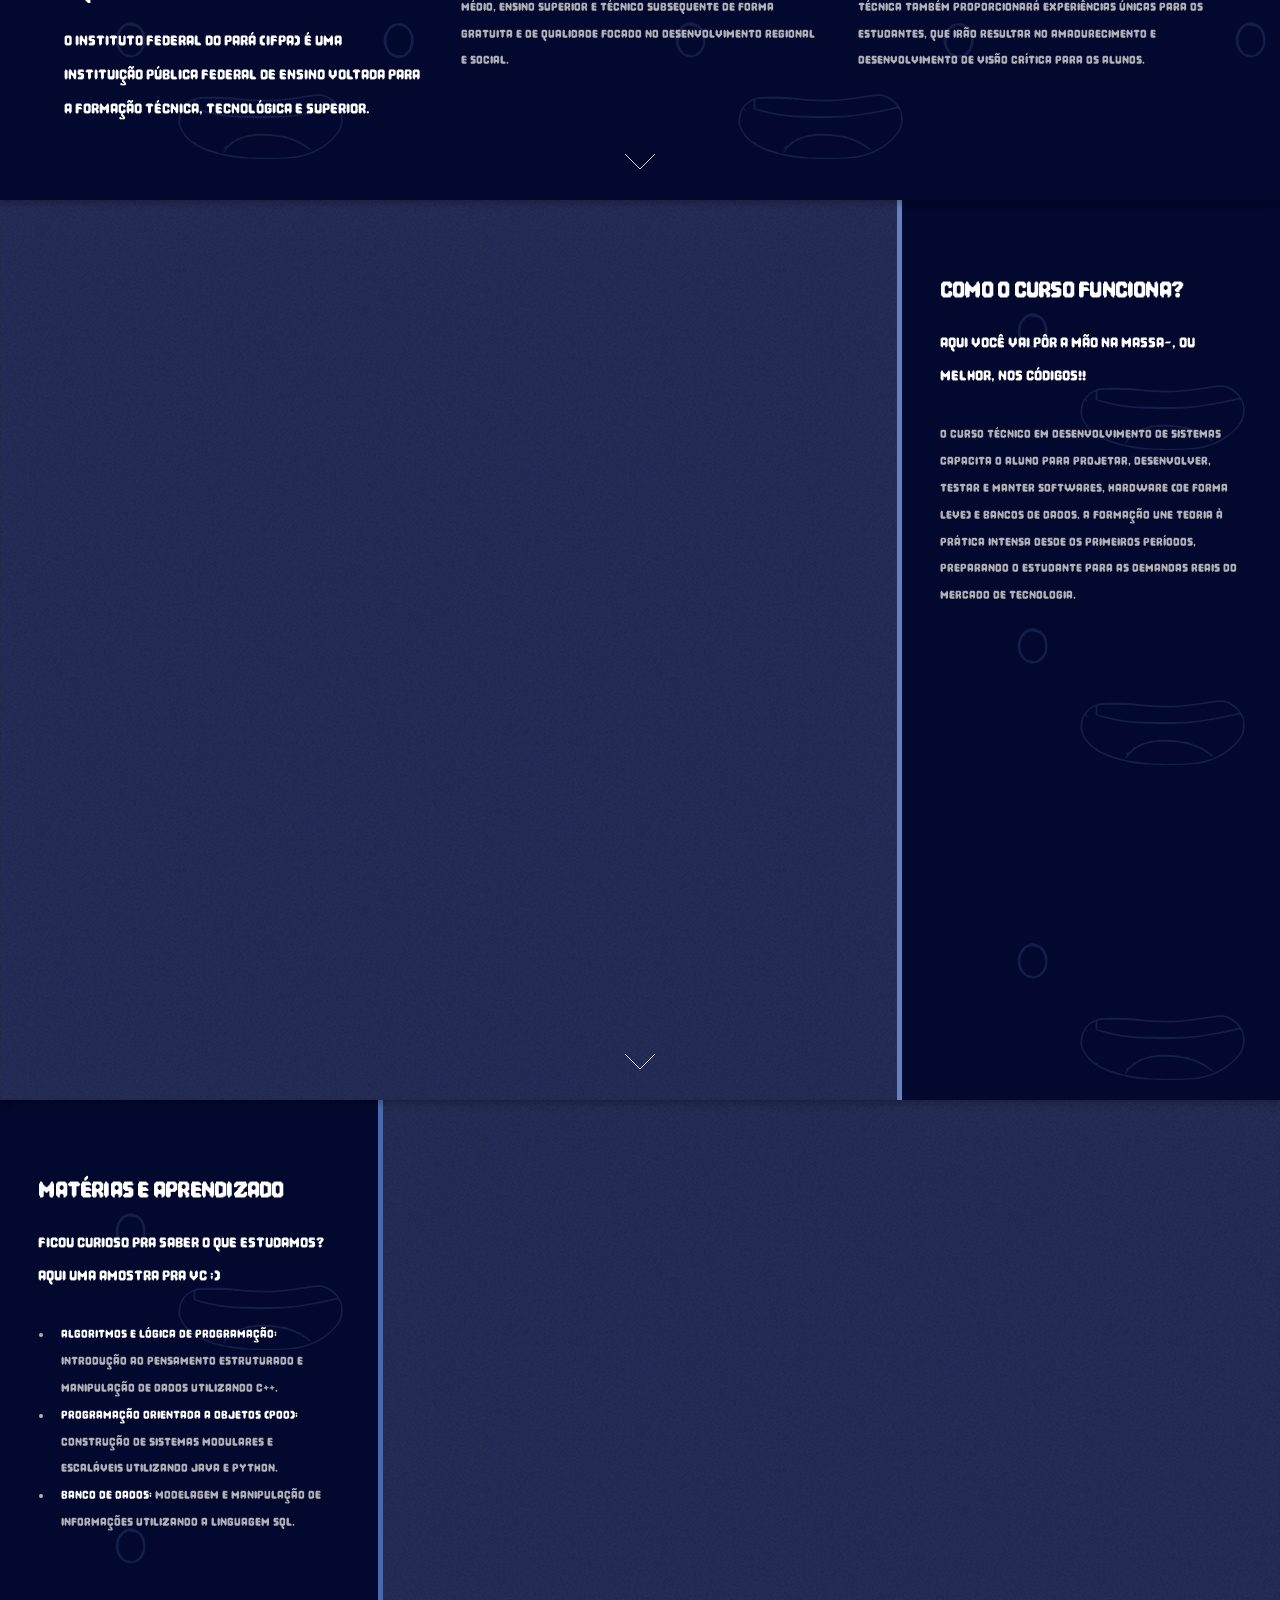
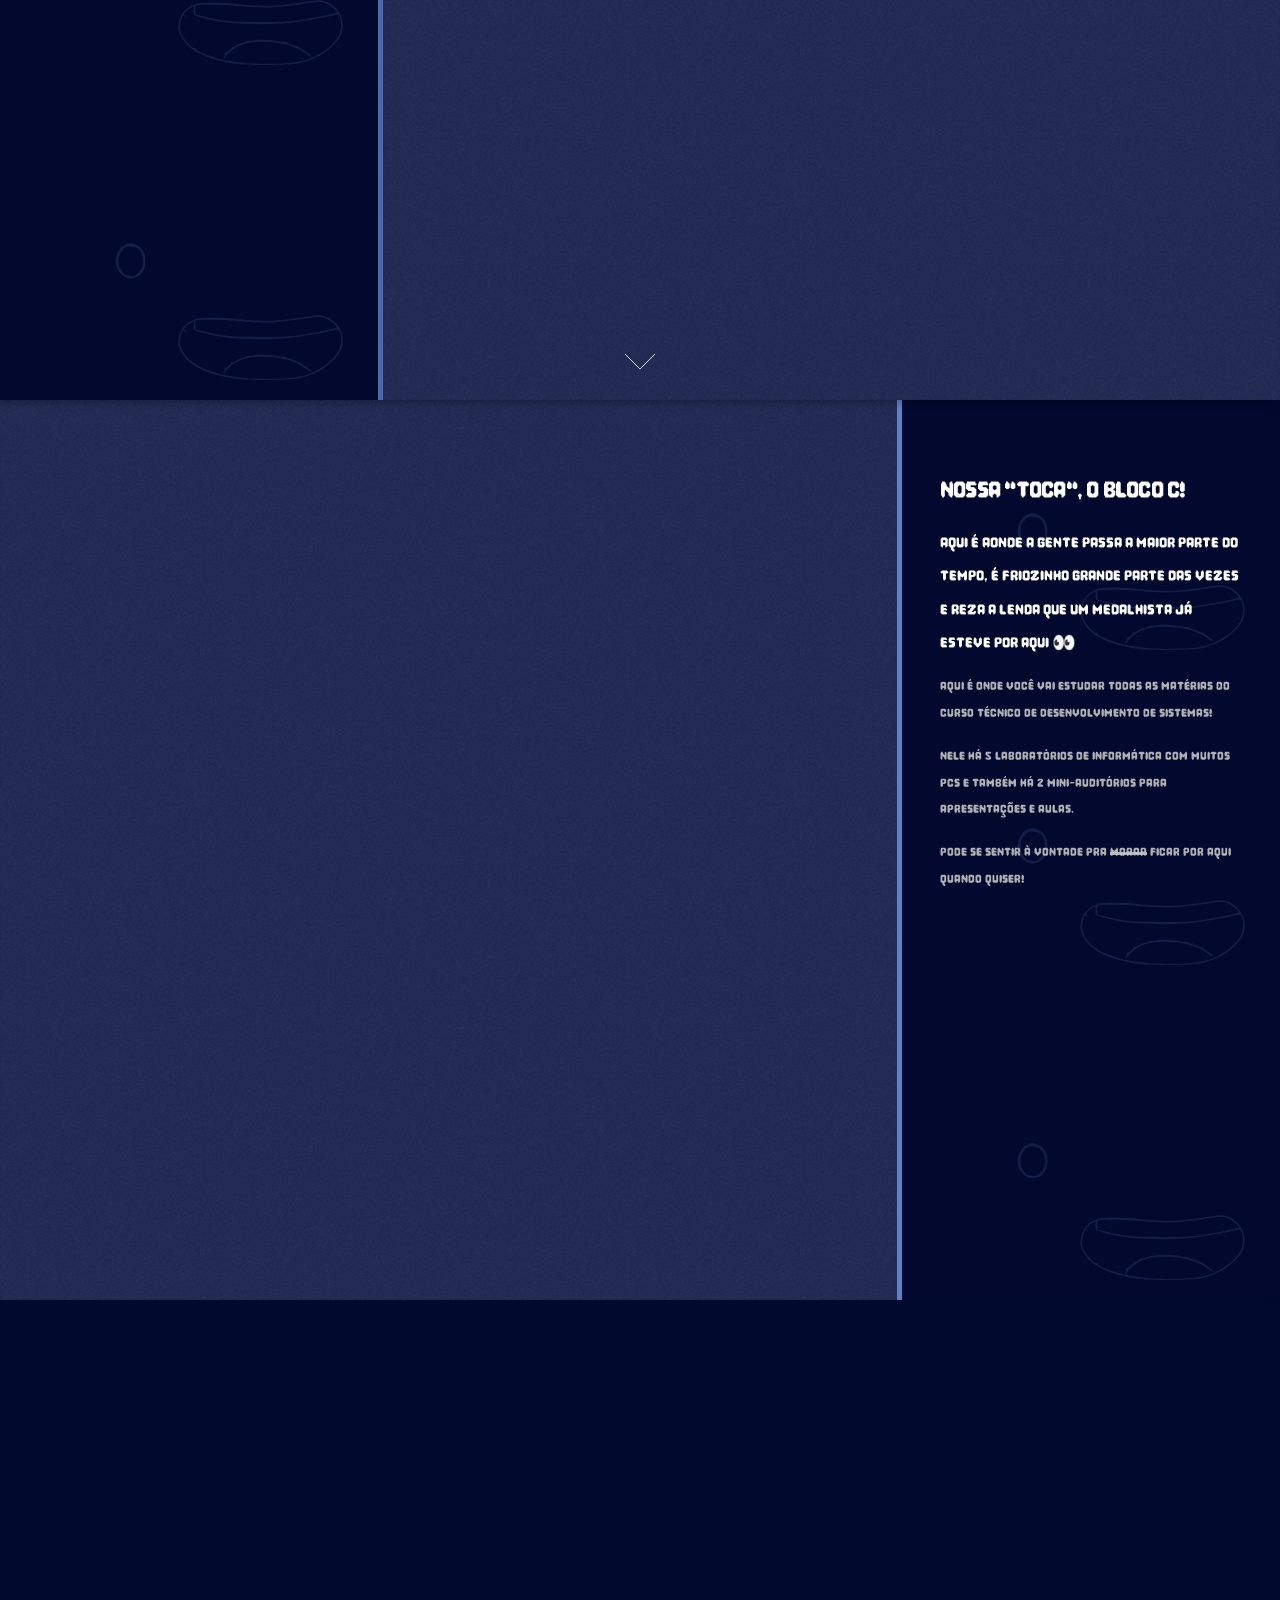
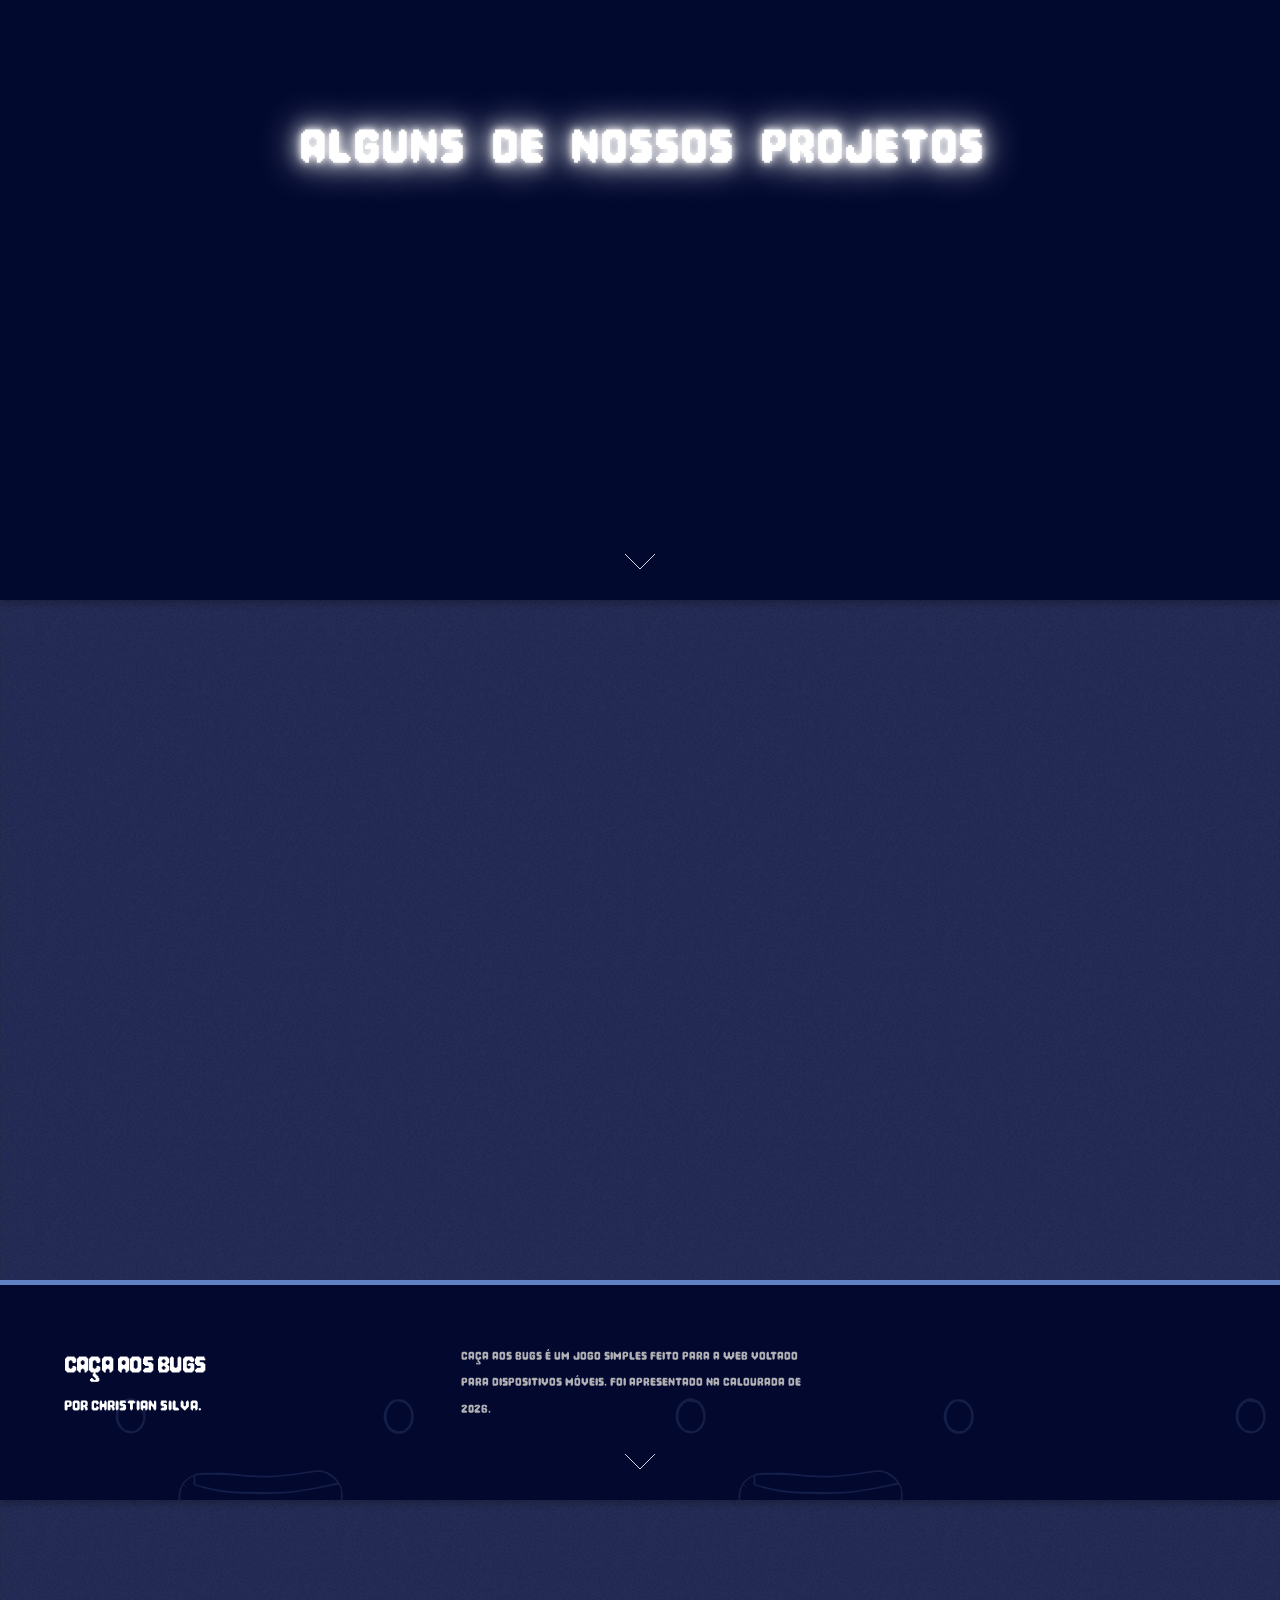
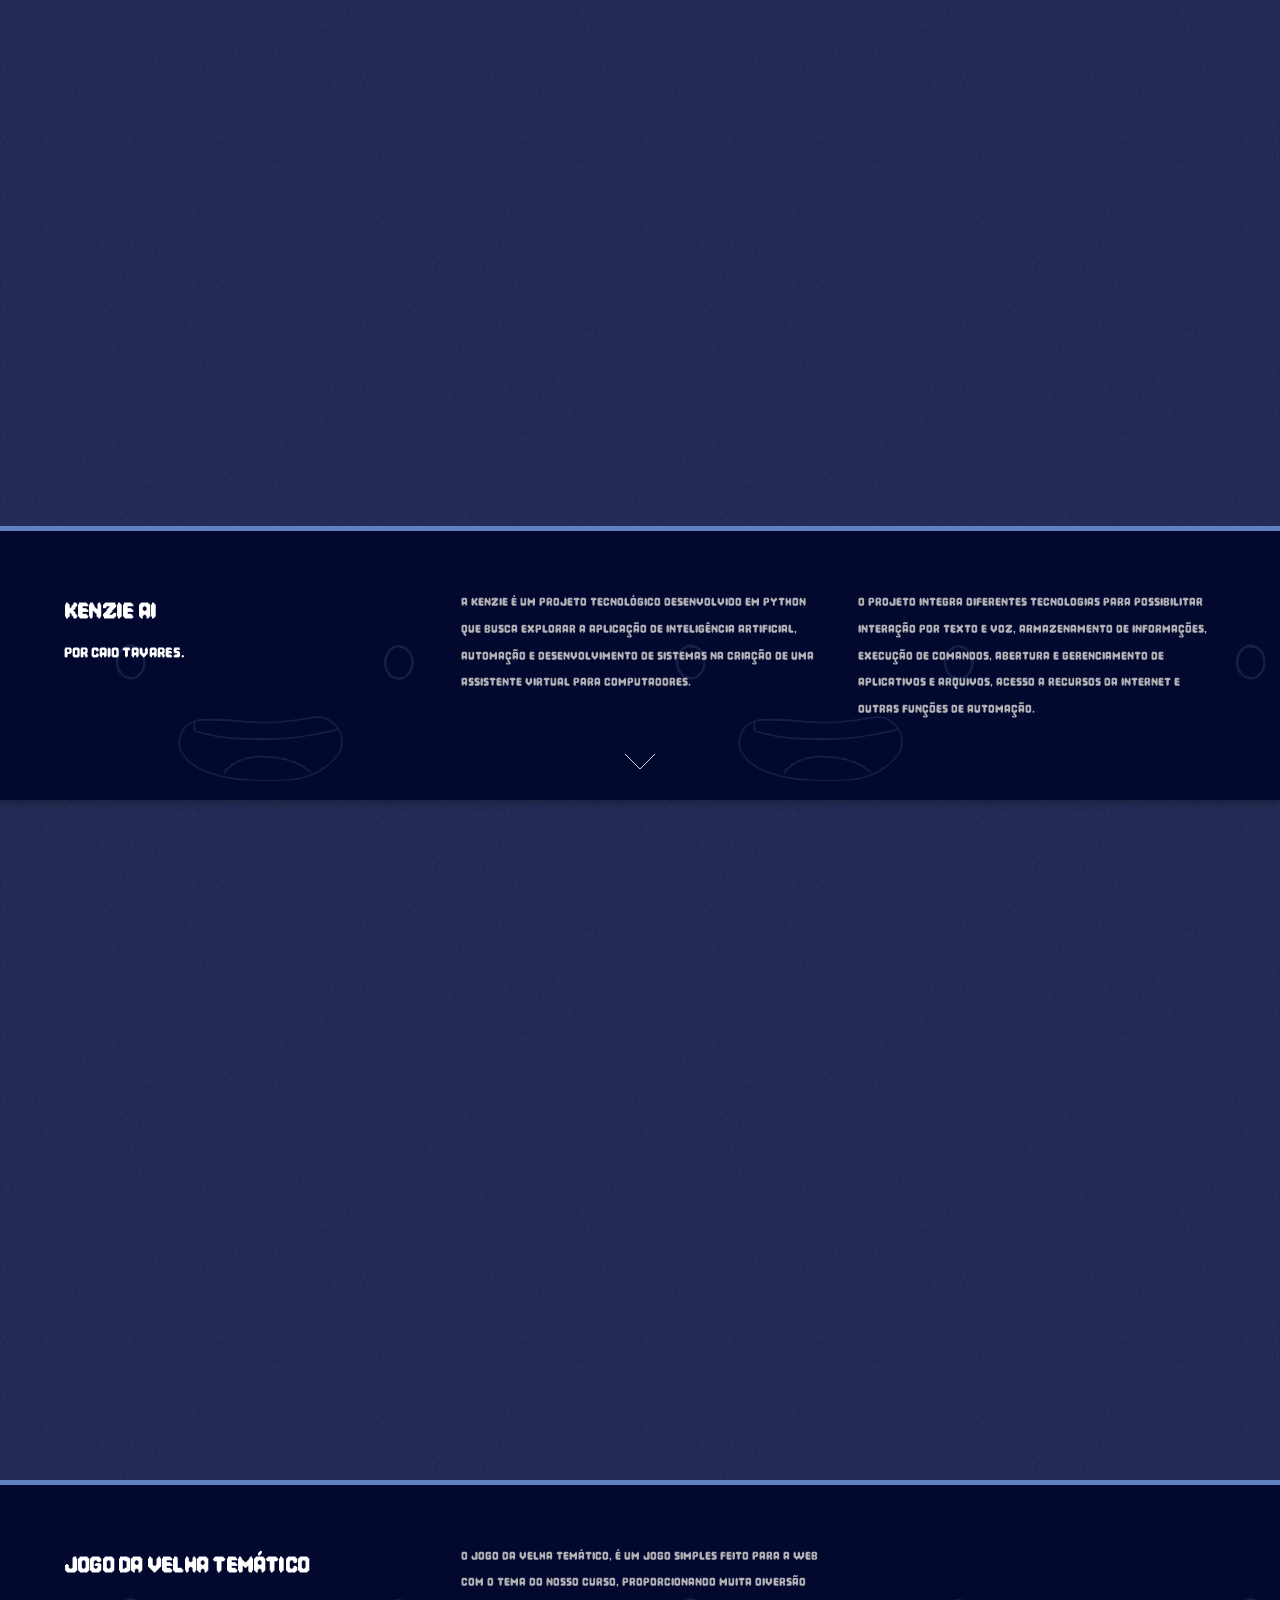
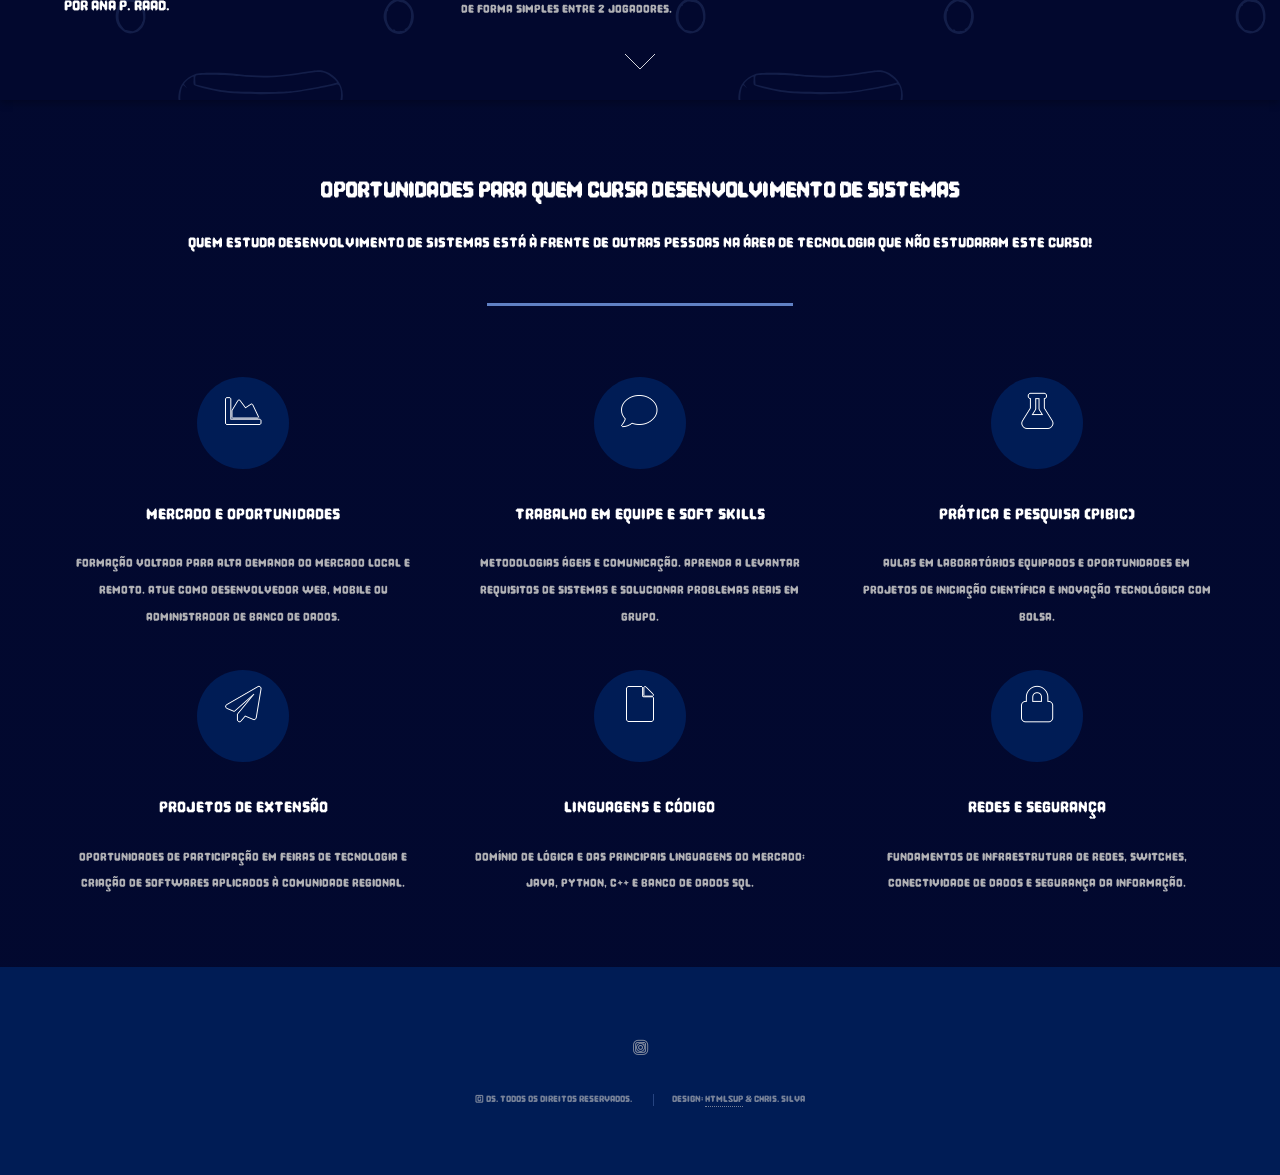
==== commit 31bb65bb: "fix: correção mínima no link do jogo da velha temático" ====
--- a/index.html
+++ b/index.html
@@ -316,7 +316,7 @@
                         <div class="row">
                             <div class="col-4 col-12-medium">
                                 <header>
-                                    <h2><a href="https://jogo-da-velha-1-black.vercel.app/">Jogo da Velha Temático</a></h2>
+                                    <h2><a href="https://jogo-da-velha-4.vercel.app/">Jogo da Velha Temático</a></h2>
                                     <p style="margin-top: -30px !important">Por <strong>Ana P. Raad</strong>.</p>
                                 </header>
                             </div>
